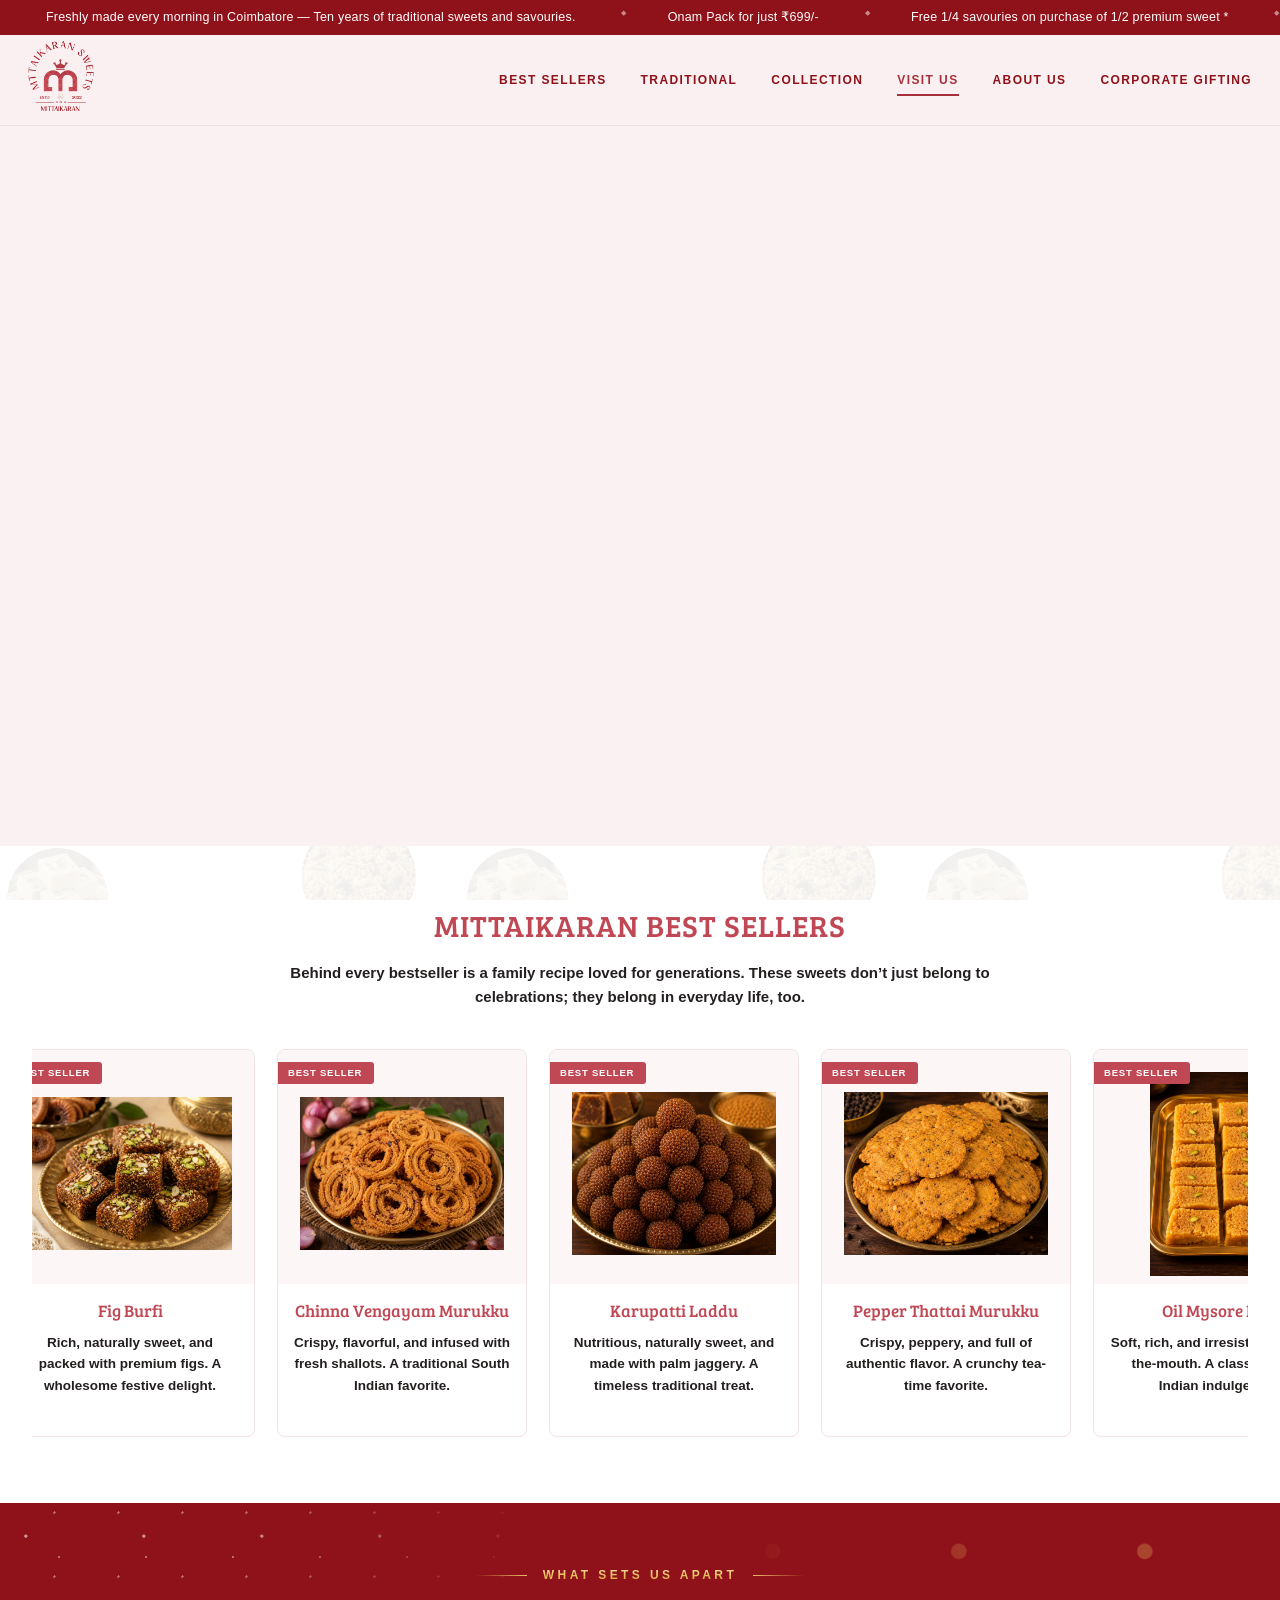
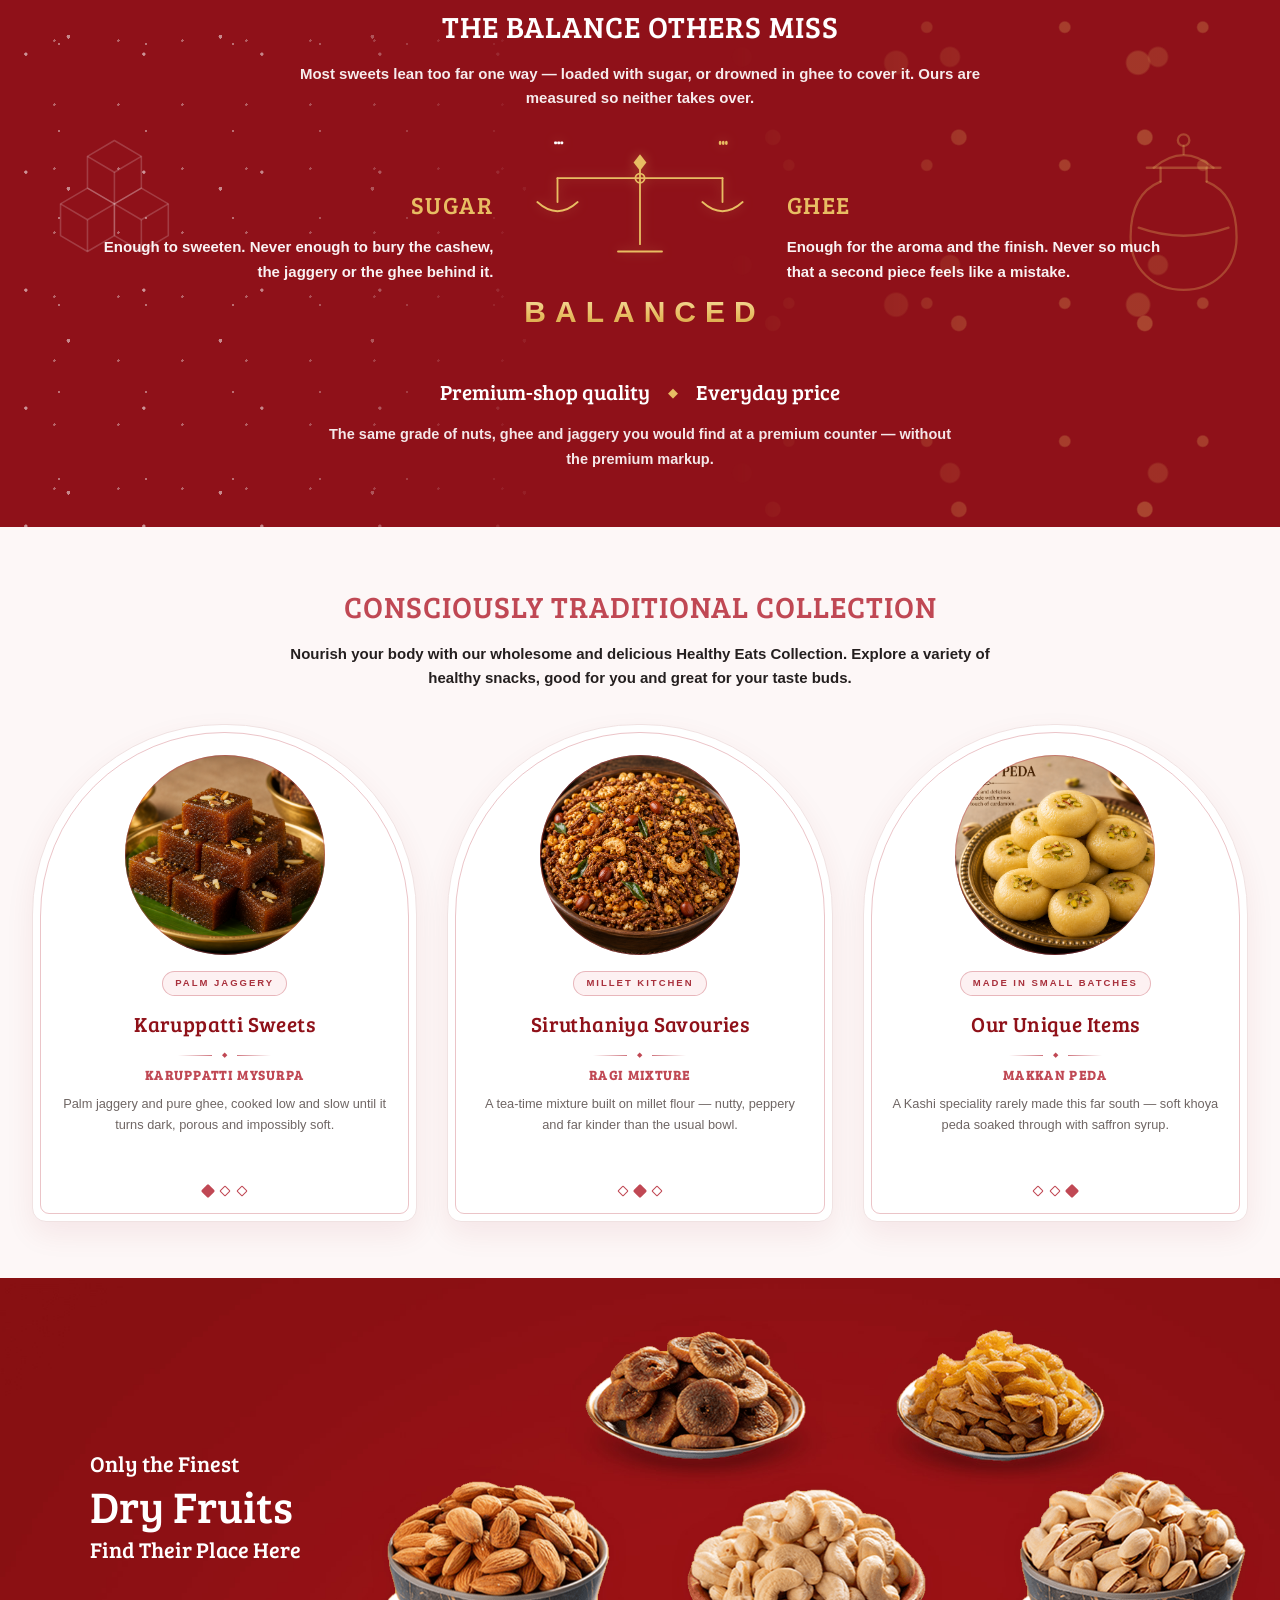
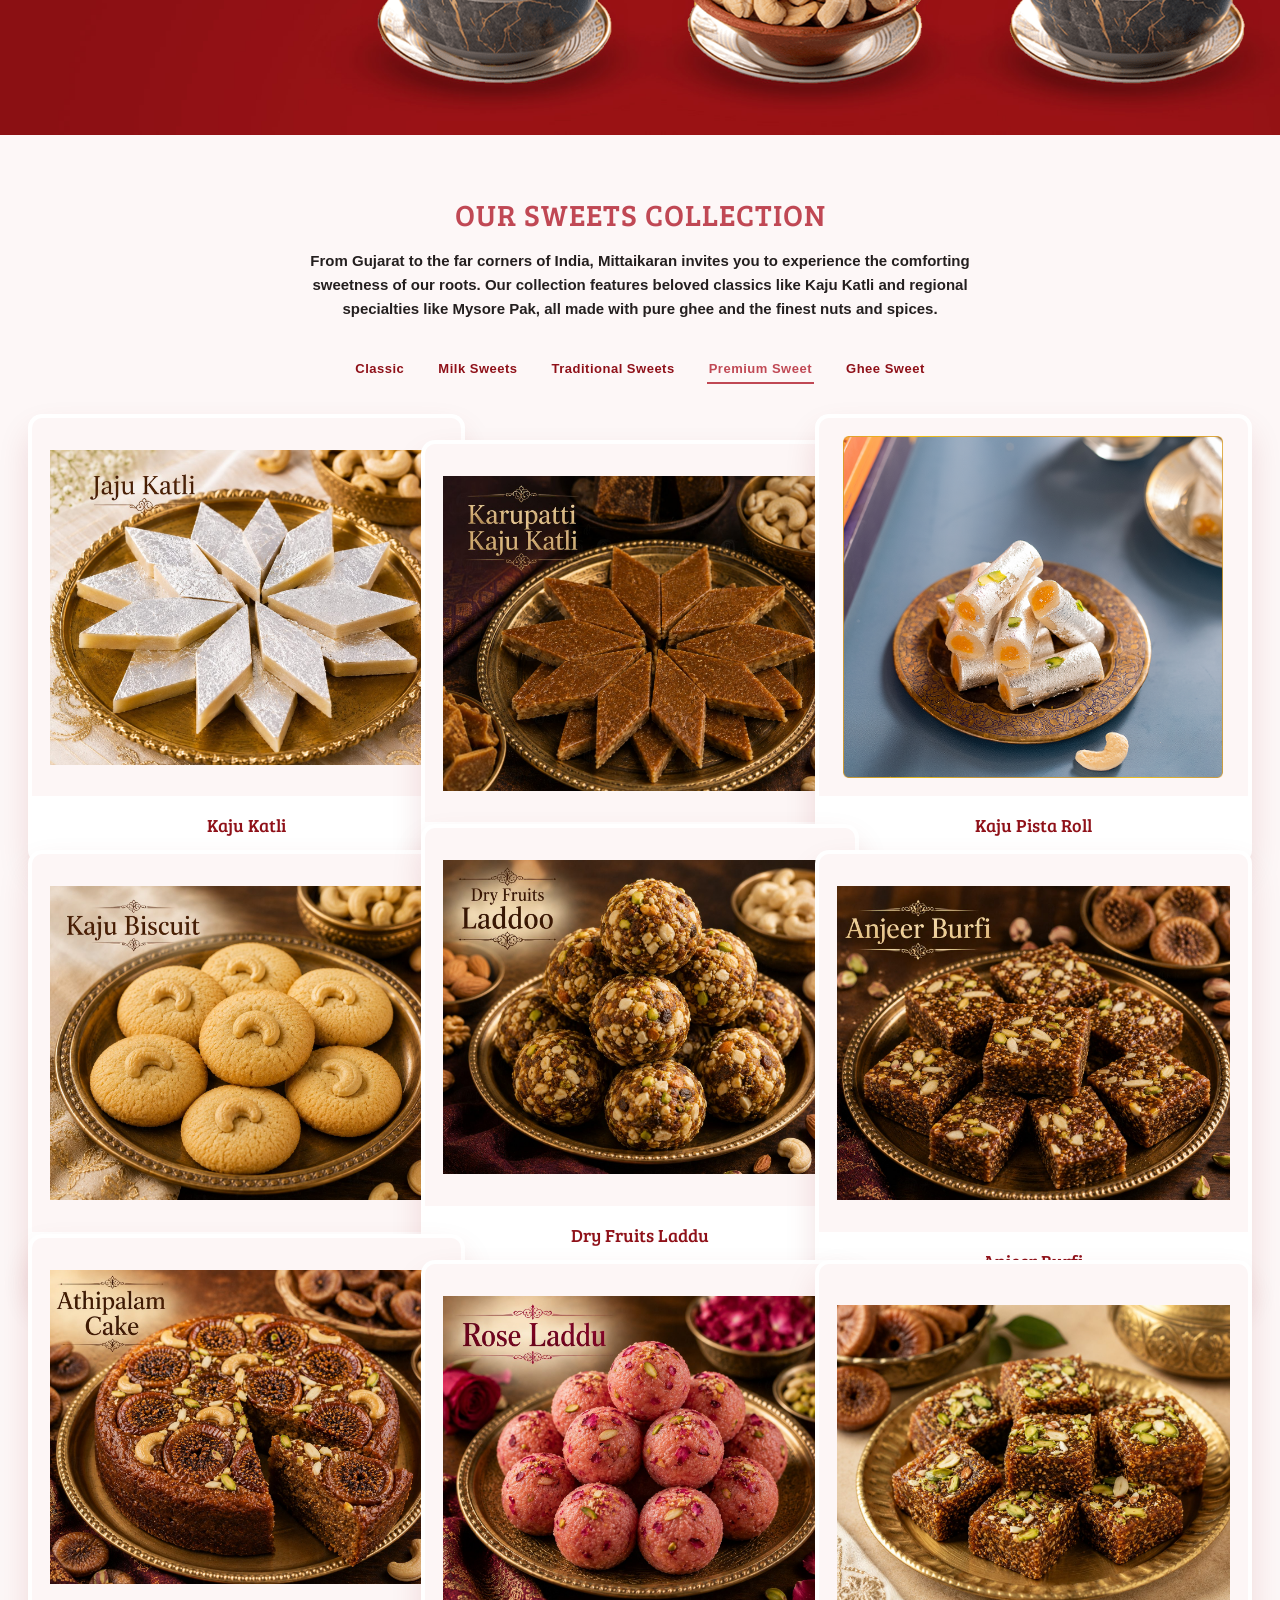
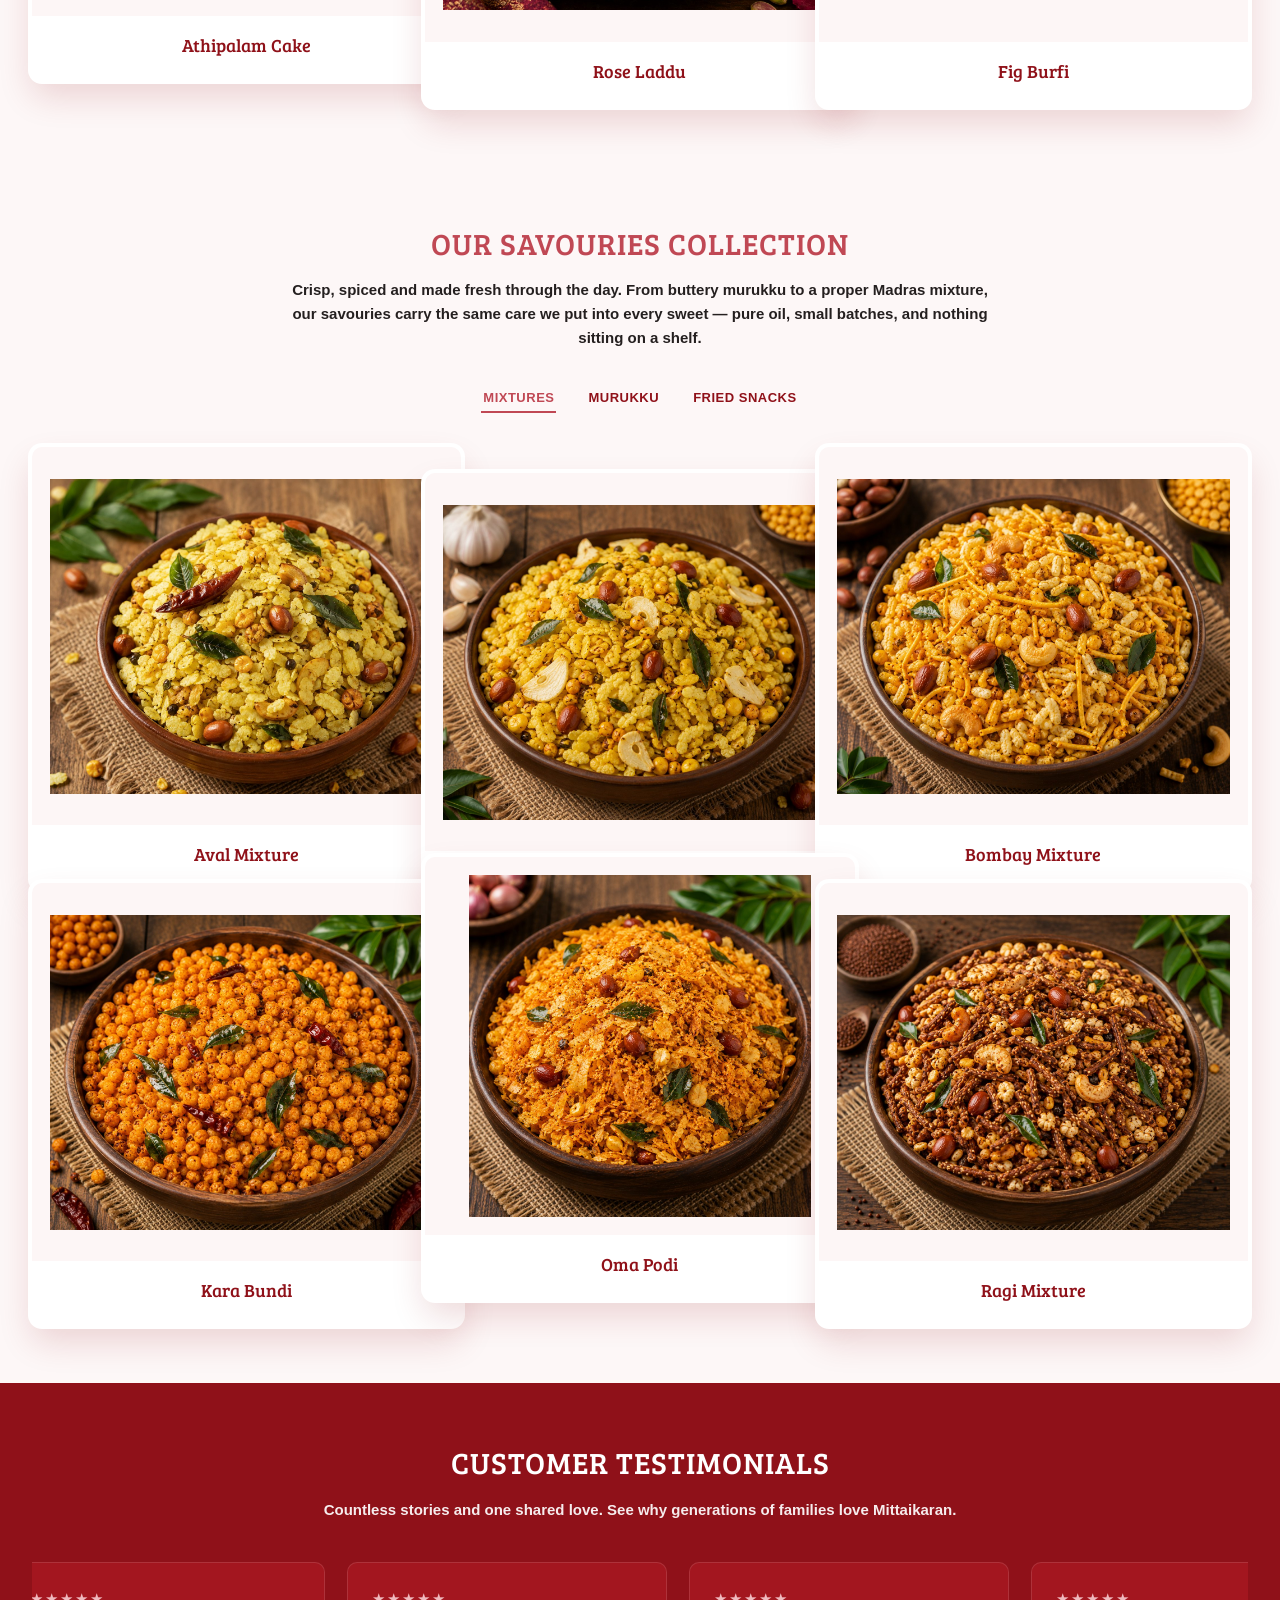
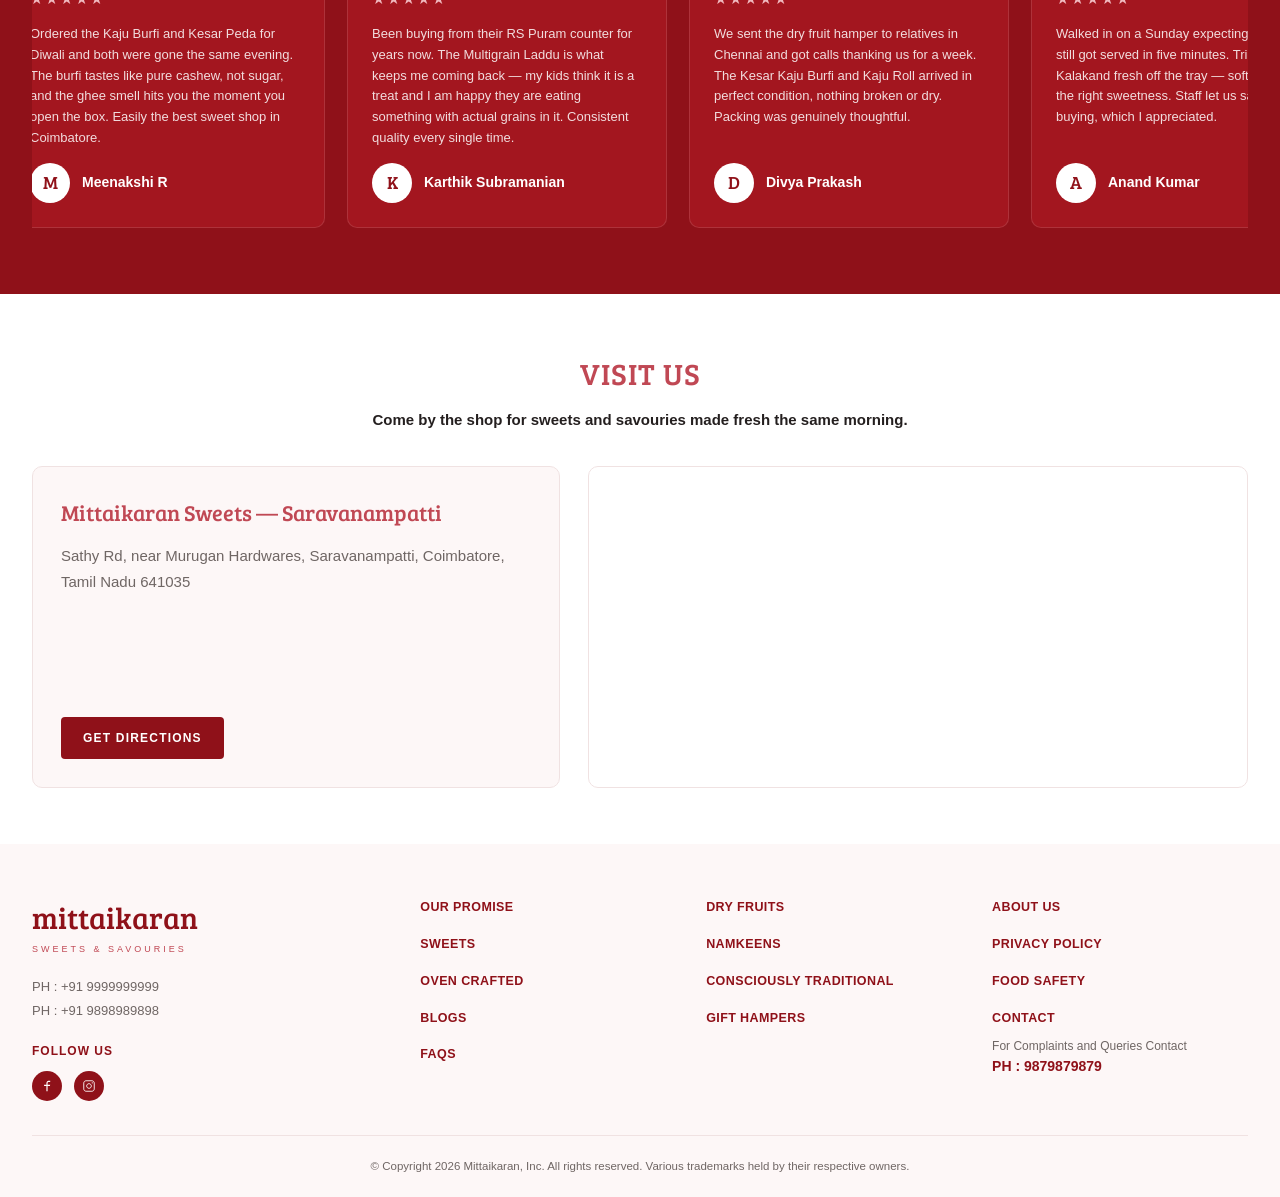
==== index.html @ e8f3ecb2 "first commit" ====
<!doctype html>
<html lang="en">
<head>
<meta charset="UTF-8" />
<meta name="viewport" content="width=device-width, initial-scale=1.0" />
<title>Mittaikaran: Buy Sweets Online</title>
<meta name="description" content="Traditional sweets and savouries made fresh every morning in Coimbatore." />
<link rel="icon" href="favicon.ico" sizes="any" />
<link rel="icon" type="image/png" sizes="32x32" href="favicon-32.png" />
<link rel="apple-touch-icon" href="apple-touch-icon.png" />
<link rel="preconnect" href="https://fonts.googleapis.com" />
<link rel="preconnect" href="https://fonts.gstatic.com" crossorigin />
<link href="https://fonts.googleapis.com/css2?family=Bree+Serif&display=swap" rel="stylesheet" />
<link rel="stylesheet" href="assets/site.css" />
</head>
<body>
<div class="site-head">
  <div class="announcement">
    <div class="announcement-track">
      <div class="announcement-run"><span class="announcement-item">Freshly made every morning in Coimbatore — Ten years of traditional sweets and savouries.</span><span class="announcement-item">Onam Pack for just ₹699/-</span><span class="announcement-item">Free 1/4 savouries on purchase of 1/2 premium sweet *</span></div>
      <div class="announcement-run" aria-hidden="true"><span class="announcement-item">Freshly made every morning in Coimbatore — Ten years of traditional sweets and savouries.</span><span class="announcement-item">Onam Pack for just ₹699/-</span><span class="announcement-item">Free 1/4 savouries on purchase of 1/2 premium sweet *</span></div>
    </div>
  </div>
  <header class="header">
    <div class="header-inner">
      <a class="logo" href="" aria-label="Mittaikaran — Sweets &amp; Savouries">
        <img src="images/logo/logo-header-plain.png" alt="Mittaikaran" />
      </a>
      <nav class="nav">
        <a href="#best-sellers">Best Sellers</a>
        <a href="#curated">Traditional</a>
        <a href="#collection">Collection</a>
        <a href="#visit-us">Visit Us</a>
        <a href="about/">About Us</a>
        <a href="corporate-gifting/">Corporate Gifting</a>
      </nav>
    </div>
  </header>
</div>
<div class="site-head-spacer" aria-hidden="true"></div>
<section class="hero" style="padding:0">
  <video class="hero-video" src="images/hero/hero.mp4" poster="images/hero/hero-mango.png"
    aria-label="Mittaikaran sweets and savouries being made and packed" autoplay muted loop playsinline preload="metadata"></video>
</section>
<section id="best-sellers">
  <div class="container">
    <div class="section-head"><h2>Mittaikaran Best Sellers</h2><p>Behind every bestseller is a family recipe loved for generations. These sweets don’t just belong to celebrations; they belong in everyday life, too.</p></div>
    <div class="carousel">
      <div class="carousel-row auto">
        <article class="prod-card">
  <div class="prod-media"><span class="ribbon">Best Seller</span>
    <img src="images/uploads/fig-burfi-1784962975322.jpg" alt="Fig Burfi" loading="lazy" /></div>
  <div class="prod-body"><h3>Fig Burfi</h3><p>Rich, naturally sweet, and packed with premium figs. A wholesome festive delight.</p></div>
</article><article class="prod-card">
  <div class="prod-media"><span class="ribbon">Best Seller</span>
    <img src="images/uploads/chinna-vangayam-muruku-1784963043147.jpg" alt="Chinna Vengayam Murukku" loading="lazy" /></div>
  <div class="prod-body"><h3>Chinna Vengayam Murukku</h3><p>Crispy, flavorful, and infused with fresh shallots. A traditional South Indian favorite.</p></div>
</article><article class="prod-card">
  <div class="prod-media"><span class="ribbon">Best Seller</span>
    <img src="images/uploads/karupatti-laddu-1784963085601.jpg" alt="Karupatti Laddu" loading="lazy" /></div>
  <div class="prod-body"><h3>Karupatti Laddu</h3><p>Nutritious, naturally sweet, and made with palm jaggery. A timeless traditional treat.</p></div>
</article><article class="prod-card">
  <div class="prod-media"><span class="ribbon">Best Seller</span>
    <img src="images/uploads/pepper-thattai-murukku-1784963148638.jpg" alt="Pepper Thattai Murukku" loading="lazy" /></div>
  <div class="prod-body"><h3>Pepper Thattai Murukku</h3><p>Crispy, peppery, and full of authentic flavor. A crunchy tea-time favorite.</p></div>
</article><article class="prod-card">
  <div class="prod-media"><span class="ribbon">Best Seller</span>
    <img src="images/uploads/oil-mysure-pak-1784963185373.jpg" alt="Oil Mysore Pak" loading="lazy" /></div>
  <div class="prod-body"><h3>Oil Mysore Pak</h3><p>Soft, rich, and irresistibly melt-in-the-mouth. A classic South Indian indulgence.</p></div>
</article><article class="prod-card">
  <div class="prod-media"><span class="ribbon">Best Seller</span>
    <img src="images/uploads/ragi-ribbon-murukku-1784963213167.jpg" alt="Ragi Ribbon Murukku" loading="lazy" /></div>
  <div class="prod-body"><h3>Ragi Ribbon Murukku</h3><p>Light, crispy, and crafted with wholesome ragi. A healthy twist on a traditional snack.</p></div>
</article><article class="prod-card">
  <div class="prod-media"><span class="ribbon">Best Seller</span>
    <img src="images/uploads/karupatti-kaju-katli-1785847479616.jpg" alt="Karupati Mysurpa" loading="lazy" /></div>
  <div class="prod-body"><h3>Karupati Mysurpa</h3><p>Made with premium cashews and natural palm jaggery. A rich, wholesome twist on the classic kaju katli.</p></div>
</article><article class="prod-card">
  <div class="prod-media"><span class="ribbon">Best Seller</span>
    <img src="images/uploads/ragi-mixture-1785847546993.jpg" alt="Ragi Mixture " loading="lazy" /></div>
  <div class="prod-body"><h3>Ragi Mixture </h3><p>Crispy, wholesome, and made with nutritious ragi. A healthy snack packed with traditional flavor.</p></div>
</article><article class="prod-card">
  <div class="prod-media"><span class="ribbon">Best Seller</span>
    <img src="images/uploads/motichur-laddu-1785847614300.png" alt="Motti Laddu" loading="lazy" /></div>
  <div class="prod-body"><h3>Motti Laddu</h3><p>Soft, rich, and made with premium ingredients. A timeless festive favorite loved by every generation.</p></div>
</article><article class="prod-card">
  <div class="prod-media"><span class="ribbon">Best Seller</span>
    <img src="images/uploads/pototo-chips-1785847697722.jpg" alt="Salted Potato Chips" loading="lazy" /></div>
  <div class="prod-body"><h3>Salted Potato Chips</h3><p>Crispy, golden, and perfectly seasoned with salt. A classic snack for every craving.</p></div>
</article>
        <div class="carousel-clone" aria-hidden="true"><article class="prod-card">
  <div class="prod-media"><span class="ribbon">Best Seller</span>
    <img src="images/uploads/fig-burfi-1784962975322.jpg" alt="Fig Burfi" loading="lazy" /></div>
  <div class="prod-body"><h3>Fig Burfi</h3><p>Rich, naturally sweet, and packed with premium figs. A wholesome festive delight.</p></div>
</article><article class="prod-card">
  <div class="prod-media"><span class="ribbon">Best Seller</span>
    <img src="images/uploads/chinna-vangayam-muruku-1784963043147.jpg" alt="Chinna Vengayam Murukku" loading="lazy" /></div>
  <div class="prod-body"><h3>Chinna Vengayam Murukku</h3><p>Crispy, flavorful, and infused with fresh shallots. A traditional South Indian favorite.</p></div>
</article><article class="prod-card">
  <div class="prod-media"><span class="ribbon">Best Seller</span>
    <img src="images/uploads/karupatti-laddu-1784963085601.jpg" alt="Karupatti Laddu" loading="lazy" /></div>
  <div class="prod-body"><h3>Karupatti Laddu</h3><p>Nutritious, naturally sweet, and made with palm jaggery. A timeless traditional treat.</p></div>
</article><article class="prod-card">
  <div class="prod-media"><span class="ribbon">Best Seller</span>
    <img src="images/uploads/pepper-thattai-murukku-1784963148638.jpg" alt="Pepper Thattai Murukku" loading="lazy" /></div>
  <div class="prod-body"><h3>Pepper Thattai Murukku</h3><p>Crispy, peppery, and full of authentic flavor. A crunchy tea-time favorite.</p></div>
</article><article class="prod-card">
  <div class="prod-media"><span class="ribbon">Best Seller</span>
    <img src="images/uploads/oil-mysure-pak-1784963185373.jpg" alt="Oil Mysore Pak" loading="lazy" /></div>
  <div class="prod-body"><h3>Oil Mysore Pak</h3><p>Soft, rich, and irresistibly melt-in-the-mouth. A classic South Indian indulgence.</p></div>
</article><article class="prod-card">
  <div class="prod-media"><span class="ribbon">Best Seller</span>
    <img src="images/uploads/ragi-ribbon-murukku-1784963213167.jpg" alt="Ragi Ribbon Murukku" loading="lazy" /></div>
  <div class="prod-body"><h3>Ragi Ribbon Murukku</h3><p>Light, crispy, and crafted with wholesome ragi. A healthy twist on a traditional snack.</p></div>
</article><article class="prod-card">
  <div class="prod-media"><span class="ribbon">Best Seller</span>
    <img src="images/uploads/karupatti-kaju-katli-1785847479616.jpg" alt="Karupati Mysurpa" loading="lazy" /></div>
  <div class="prod-body"><h3>Karupati Mysurpa</h3><p>Made with premium cashews and natural palm jaggery. A rich, wholesome twist on the classic kaju katli.</p></div>
</article><article class="prod-card">
  <div class="prod-media"><span class="ribbon">Best Seller</span>
    <img src="images/uploads/ragi-mixture-1785847546993.jpg" alt="Ragi Mixture " loading="lazy" /></div>
  <div class="prod-body"><h3>Ragi Mixture </h3><p>Crispy, wholesome, and made with nutritious ragi. A healthy snack packed with traditional flavor.</p></div>
</article><article class="prod-card">
  <div class="prod-media"><span class="ribbon">Best Seller</span>
    <img src="images/uploads/motichur-laddu-1785847614300.png" alt="Motti Laddu" loading="lazy" /></div>
  <div class="prod-body"><h3>Motti Laddu</h3><p>Soft, rich, and made with premium ingredients. A timeless festive favorite loved by every generation.</p></div>
</article><article class="prod-card">
  <div class="prod-media"><span class="ribbon">Best Seller</span>
    <img src="images/uploads/pototo-chips-1785847697722.jpg" alt="Salted Potato Chips" loading="lazy" /></div>
  <div class="prod-body"><h3>Salted Potato Chips</h3><p>Crispy, golden, and perfectly seasoned with salt. A classic snack for every craving.</p></div>
</article></div>
      </div>
    </div>
  </div>
</section>
<section id="what-sets-us-apart" class="usp on-teal">
  <svg class="usp-art usp-art-sugar" viewBox="0 0 210 200" aria-hidden="true">
    <g fill="none" stroke="currentColor" stroke-width="2" stroke-linejoin="round"><g transform="translate(36 66)"><path d="M34 0 L68 20 L68 60 L34 80 L0 60 L0 20 Z" /><path d="M0 20 L34 40 L68 20" /><path d="M34 40 L34 80" /></g><g transform="translate(104 66)"><path d="M34 0 L68 20 L68 60 L34 80 L0 60 L0 20 Z" /><path d="M0 20 L34 40 L68 20" /><path d="M34 40 L34 80" /></g><g transform="translate(70 6)"><path d="M34 0 L68 20 L68 60 L34 80 L0 60 L0 20 Z" /><path d="M0 20 L34 40 L68 20" /><path d="M34 40 L34 80" /></g></g>
  </svg>
  <svg class="usp-art usp-art-ghee" viewBox="0 0 100 150" aria-hidden="true">
    <g fill="none" stroke="currentColor" stroke-width="2" stroke-linecap="round" stroke-linejoin="round">
      <circle cx="50" cy="10" r="5" /><path d="M50 15 V22" /><path d="M24 34 Q50 12 76 34" />
      <path d="M18 34 H82" /><path d="M30 34 V46 M70 34 V46" />
      <path d="M30 46 C10 54 4 74 4 94 C4 122 24 140 50 140 C76 140 96 122 96 94 C96 74 90 54 70 46" />
      <path d="M11 86 Q50 100 89 86" />
    </g>
  </svg>
  <div class="container">
    <span class="usp-kicker">What Sets Us Apart</span>
    <div class="section-head"><h2>The Balance Others Miss</h2><p>Most sweets lean too far one way — loaded with sugar, or drowned in ghee to cover it. Ours are measured so neither takes over.</p></div>
    <div class="usp-balance">
      <article class="usp-side"><h3>Sugar</h3><p>Enough to sweeten. Never enough to bury the cashew, the jaggery or the ghee behind it.</p></article>
      <div class="usp-scale">
        <svg viewBox="0 0 240 150" role="img" aria-label="A pair of scales resting level">
          <g class="usp-pour" aria-hidden="true"><rect class="usp-grain usp-grain-sugar" x="26.4" y="6" width="3" height="3" rx=".7" style="animation-delay:0s" /><rect class="usp-grain usp-grain-sugar" x="29.799999999999997" y="6" width="3" height="3" rx=".7" style="animation-delay:0.9s" /><rect class="usp-grain usp-grain-sugar" x="33.199999999999996" y="6" width="3" height="3" rx=".7" style="animation-delay:1.8s" /><ellipse class="usp-grain usp-grain-ghee" cx="207.4" cy="7.5" rx="1.5" ry="2.2" style="animation-delay:0.45s" /><ellipse class="usp-grain usp-grain-ghee" cx="210.8" cy="7.5" rx="1.5" ry="2.2" style="animation-delay:1.35s" /><ellipse class="usp-grain usp-grain-ghee" cx="214.20000000000002" cy="7.5" rx="1.5" ry="2.2" style="animation-delay:2.25s" /></g>
          <g fill="none" stroke="currentColor" stroke-width="2" stroke-linecap="round">
            <path d="M120 34 L120 118" /><path d="M96 126 h48" />
            <path d="M120 20 l7 9 -7 9 -7 -9 z" fill="currentColor" stroke="none" />
            <g class="usp-beam">
              <path d="M30 46 L210 46" /><circle cx="120" cy="46" r="5" />
              <g class="usp-pan usp-pan-l"><path d="M30 46 L30 72" /><path d="M8 72 q22 20 44 0" /></g>
              <g class="usp-pan usp-pan-r"><path d="M210 46 L210 72" /><path d="M188 72 q22 20 44 0" /></g>
            </g>
          </g>
        </svg>
        <span class="usp-scale-word">Balanced</span>
      </div>
      <article class="usp-side"><h3>Ghee</h3><p>Enough for the aroma and the finish. Never so much that a second piece feels like a mistake.</p></article>
    </div>
    <div class="usp-claim">
      <span>Premium-shop quality</span><span class="usp-claim-orn" aria-hidden="true">◆</span><span>Everyday price</span>
    </div>
    <p class="usp-note">The same grade of nuts, ghee and jaggery you would find at a premium counter — without the premium markup.</p>
  </div>
</section>
<section id="curated" class="curated" data-interval="4000">
  <div class="container"><div class="section-head"><h2>Consciously Traditional Collection</h2><p>Nourish your body with our wholesome and delicious Healthy Eats Collection. Explore a variety of healthy snacks, good for you and great for your taste buds.</p></div><div class="trad-grid"><article class="trad-card" data-slides='[{&quot;name&quot;:&quot;Karuppatti Mysurpa&quot;,&quot;desc&quot;:&quot;Palm jaggery and pure ghee, cooked low and slow until it turns dark, porous and impossibly soft.&quot;},{&quot;name&quot;:&quot;Karuppatti Halwa&quot;,&quot;desc&quot;:&quot;A glossy, deep-caramel halwa sweetened only with karuppatti — earthy where sugar would be sharp.&quot;},{&quot;name&quot;:&quot;Karuppatti Kaju Katli&quot;,&quot;desc&quot;:&quot;The festival classic, reimagined. Whole cashews and palm jaggery, with a mellow smoky finish.&quot;}]' data-index="0">
      <div class="trad-media"><img src="images/products/karupatti%20mysurpa.png" alt="Karuppatti Mysurpa" loading="lazy" class="on" /><img src="images/products/karupatti%20halwa.png" alt="Karuppatti Halwa" loading="lazy" /><img src="images/products/karupatti%20kaju%20katli.png" alt="Karuppatti Kaju Katli" loading="lazy" /></div>
      <span class="trad-kicker">Palm Jaggery</span>
      <h3>Karuppatti Sweets</h3>
      <span class="trad-orn" aria-hidden="true">◆</span>
      <div class="trad-swap"><h4>Karuppatti Mysurpa</h4><p>Palm jaggery and pure ghee, cooked low and slow until it turns dark, porous and impossibly soft.</p></div>
      <div class="trad-dots"><button type="button" class="on" aria-label="Show Karuppatti Mysurpa" aria-current="true"></button><button type="button" class="" aria-label="Show Karuppatti Halwa"></button><button type="button" class="" aria-label="Show Karuppatti Kaju Katli"></button></div>
    </article><article class="trad-card" data-slides='[{&quot;name&quot;:&quot;Ragi Murukku&quot;,&quot;desc&quot;:&quot;Finger millet hand-pressed into crisp spirals, fried light and seasoned with sesame and cumin.&quot;},{&quot;name&quot;:&quot;Ragi Mixture&quot;,&quot;desc&quot;:&quot;A tea-time mixture built on millet flour — nutty, peppery and far kinder than the usual bowl.&quot;},{&quot;name&quot;:&quot;Kambu Thattai&quot;,&quot;desc&quot;:&quot;Pearl millet discs pressed thin, studded with dal and curry leaf, and baked to a snapping crunch.&quot;}]' data-index="1">
      <div class="trad-media"><img src="images/products/ragi%20murukku.png" alt="Ragi Murukku" loading="lazy" /><img src="images/products/ragi%20mixture.png" alt="Ragi Mixture" loading="lazy" class="on" /><img src="images/products/thattai%20murukku.png" alt="Kambu Thattai" loading="lazy" /></div>
      <span class="trad-kicker">Millet Kitchen</span>
      <h3>Siruthaniya Savouries</h3>
      <span class="trad-orn" aria-hidden="true">◆</span>
      <div class="trad-swap"><h4>Ragi Mixture</h4><p>A tea-time mixture built on millet flour — nutty, peppery and far kinder than the usual bowl.</p></div>
      <div class="trad-dots"><button type="button" class="" aria-label="Show Ragi Murukku"></button><button type="button" class="on" aria-label="Show Ragi Mixture" aria-current="true"></button><button type="button" class="" aria-label="Show Kambu Thattai"></button></div>
    </article><article class="trad-card" data-slides='[{&quot;name&quot;:&quot;Elaneer Halwa&quot;,&quot;desc&quot;:&quot;Tender coconut simmered into a pale, wobbling halwa — cool, fragrant and gone by evening.&quot;},{&quot;name&quot;:&quot;Athipalam Cake&quot;,&quot;desc&quot;:&quot;Sun-dried figs folded into a dense, dark cake. No sugar added, no shortcuts taken.&quot;},{&quot;name&quot;:&quot;Makkan Peda&quot;,&quot;desc&quot;:&quot;A Kashi speciality rarely made this far south — soft khoya peda soaked through with saffron syrup.&quot;}]' data-index="2">
      <div class="trad-media"><img src="images/products/elaneer%20halwa.png" alt="Elaneer Halwa" loading="lazy" /><img src="images/products/athipalam%20cake.png" alt="Athipalam Cake" loading="lazy" /><img src="images/products/makkan%20peda.png" alt="Makkan Peda" loading="lazy" class="on" /></div>
      <span class="trad-kicker">Made in Small Batches</span>
      <h3>Our Unique Items</h3>
      <span class="trad-orn" aria-hidden="true">◆</span>
      <div class="trad-swap"><h4>Makkan Peda</h4><p>A Kashi speciality rarely made this far south — soft khoya peda soaked through with saffron syrup.</p></div>
      <div class="trad-dots"><button type="button" class="" aria-label="Show Elaneer Halwa"></button><button type="button" class="" aria-label="Show Athipalam Cake"></button><button type="button" class="on" aria-label="Show Makkan Peda" aria-current="true"></button></div>
    </article></div></div>
</section>
<section class="dryfruit">
  <img class="dryfruit-plate" src="images/ui/dryfruit-plate.jpg" alt="Bowls of almonds, cashews, pistachios, figs and raisins" />
  <img class="dryfruit-bowl" src="images/ui/dryfruit-bowl-1.png" alt="" aria-hidden="true"
      style="left:28.958%;top:43.212%;width:19.323%;--i:0" /><img class="dryfruit-bowl" src="images/ui/dryfruit-bowl-2.png" alt="" aria-hidden="true"
      style="left:45.26%;top:10.219%;width:18.229%;--i:1" /><img class="dryfruit-bowl" src="images/ui/dryfruit-bowl-3.png" alt="" aria-hidden="true"
      style="left:53.229%;top:44.818%;width:19.583%;--i:2" /><img class="dryfruit-bowl" src="images/ui/dryfruit-bowl-4.png" alt="" aria-hidden="true"
      style="left:69.531%;top:9.927%;width:17.24%;--i:3" /><img class="dryfruit-bowl" src="images/ui/dryfruit-bowl-5.png" alt="" aria-hidden="true"
      style="left:78.385%;top:40.876%;width:19.479%;--i:4" />
  <div class="dryfruit-copy">
    <span class="line-sm">Only the Finest</span>
    <span class="line-lg">Dry Fruits</span>
    <span class="line-sm">Find Their Place Here</span>
  </div>
</section>
<section id="collection" class="collection">
  <div class="container">
    <div class="section-head"><h2>Our Sweets Collection</h2><p>From Gujarat to the far corners of India, Mittaikaran invites you to experience the comforting sweetness of our roots. Our collection features beloved classics like Kaju Katli and regional specialties like Mysore Pak, all made with pure ghee and the finest nuts and spices.</p></div>
    <div class="tabs" role="tablist"><button role="tab" aria-selected="false" class="tab " data-tab="Classic">Classic</button><button role="tab" aria-selected="false" class="tab " data-tab="Milk Sweets">Milk Sweets</button><button role="tab" aria-selected="false" class="tab " data-tab="Traditional Sweets">Traditional Sweets</button><button role="tab" aria-selected="true" class="tab active" data-tab="Premium Sweet">Premium Sweet</button><button role="tab" aria-selected="false" class="tab " data-tab="Ghee Sweet">Ghee Sweet</button></div>
    <div class="coll-grid coll-stack"><article class="coll-card" data-tab="Classic" style="--z:1" hidden>
      <div class="img-wrap"><img src="images/uploads/laddu-1785840149387.jpg" alt="Laddu" loading="lazy" /></div>
      <h3>Laddu</h3>
    </article><article class="coll-card" data-tab="Classic" style="--z:2" hidden>
      <div class="img-wrap"><img src="images/uploads/jilebi-1785840180164.jpg" alt="Jilabi" loading="lazy" /></div>
      <h3>Jilabi</h3>
    </article><article class="coll-card" data-tab="Classic" style="--z:3" hidden>
      <div class="img-wrap"><img src="images/uploads/badhusha-1785840205440.jpg" alt="Badhusha" loading="lazy" /></div>
      <h3>Badhusha</h3>
    </article><article class="coll-card" data-tab="Classic" style="--z:4" hidden>
      <div class="img-wrap"><img src="images/uploads/traditional-mysurpa-1785840231605.jpg" alt="Mysurpa" loading="lazy" /></div>
      <h3>Mysurpa</h3>
    </article><article class="coll-card" data-tab="Milk Sweets" style="--z:5" hidden>
      <div class="img-wrap"><img src="images/uploads/pal-kava-1785840277592.jpg" alt="Paal Kova" loading="lazy" /></div>
      <h3>Paal Kova</h3>
    </article><article class="coll-card" data-tab="Milk Sweets" style="--z:6" hidden>
      <div class="img-wrap"><img src="images/uploads/kalakand-1785840312830.jpg" alt="Kalakand" loading="lazy" /></div>
      <h3>Kalakand</h3>
    </article><article class="coll-card" data-tab="Milk Sweets" style="--z:7" hidden>
      <div class="img-wrap"><img src="images/uploads/kala-jamun-1785840345859.jpg" alt="Kala Jamun" loading="lazy" /></div>
      <h3>Kala Jamun</h3>
    </article><article class="coll-card" data-tab="Milk Sweets" style="--z:8" hidden>
      <div class="img-wrap"><img src="images/uploads/makkan-peda-1785840379350.jpg" alt="Makkan Peda" loading="lazy" /></div>
      <h3>Makkan Peda</h3>
    </article><article class="coll-card" data-tab="Traditional Sweets" style="--z:9" hidden>
      <div class="img-wrap"><img src="images/uploads/traditional-mysurpa-1785840418500.jpg" alt="Traditional Mysurpa" loading="lazy" /></div>
      <h3>Traditional Mysurpa</h3>
    </article><article class="coll-card" data-tab="Traditional Sweets" style="--z:10" hidden>
      <div class="img-wrap"><img src="images/uploads/karupatti-kaju-katli-1785840462034.jpg" alt="Karupatti Mysurpa" loading="lazy" /></div>
      <h3>Karupatti Mysurpa</h3>
    </article><article class="coll-card" data-tab="Traditional Sweets" style="--z:11" hidden>
      <div class="img-wrap"><img src="images/uploads/elaneer-halwa-1785840491064.jpg" alt="Elaneer Halwa" loading="lazy" /></div>
      <h3>Elaneer Halwa</h3>
    </article><article class="coll-card" data-tab="Traditional Sweets" style="--z:12" hidden>
      <div class="img-wrap"><img src="images/uploads/karupatti-halwa-1785840522136.jpg" alt="Karupatti Halwa" loading="lazy" /></div>
      <h3>Karupatti Halwa</h3>
    </article><article class="coll-card" data-tab="Premium Sweet" style="--z:13">
      <div class="img-wrap"><img src="images/uploads/kaju-katli-1785840812000.jpg" alt="Kaju Katli" loading="lazy" /></div>
      <h3>Kaju Katli</h3>
    </article><article class="coll-card" data-tab="Premium Sweet" style="--z:14">
      <div class="img-wrap"><img src="images/uploads/karupatti-kaju-katli-1785840854042.jpg" alt="Karupatti Kaju Katli" loading="lazy" /></div>
      <h3>Karupatti Kaju Katli</h3>
    </article><article class="coll-card" data-tab="Premium Sweet" style="--z:15">
      <div class="img-wrap"><img src="images/uploads/kaju-roll-1785840899714.png" alt="Kaju Pista Roll" loading="lazy" /></div>
      <h3>Kaju Pista Roll</h3>
    </article><article class="coll-card" data-tab="Premium Sweet" style="--z:16">
      <div class="img-wrap"><img src="images/uploads/kaju-biscuit-1785840927103.jpg" alt="Kaju Biscuit" loading="lazy" /></div>
      <h3>Kaju Biscuit</h3>
    </article><article class="coll-card" data-tab="Premium Sweet" style="--z:17">
      <div class="img-wrap"><img src="images/uploads/dry-fruits-laddoo-1785840953059.jpg" alt="Dry Fruits Laddu" loading="lazy" /></div>
      <h3>Dry Fruits Laddu</h3>
    </article><article class="coll-card" data-tab="Premium Sweet" style="--z:18">
      <div class="img-wrap"><img src="images/uploads/anjeer-burfi-1785840986377.jpg" alt="Anjeer Burfi" loading="lazy" /></div>
      <h3>Anjeer Burfi</h3>
    </article><article class="coll-card" data-tab="Premium Sweet" style="--z:19">
      <div class="img-wrap"><img src="images/uploads/athipalam-cake-1785841014625.jpg" alt="Athipalam Cake" loading="lazy" /></div>
      <h3>Athipalam Cake</h3>
    </article><article class="coll-card" data-tab="Premium Sweet" style="--z:20">
      <div class="img-wrap"><img src="images/uploads/roseladdu-1785841039506.jpg" alt="Rose Laddu" loading="lazy" /></div>
      <h3>Rose Laddu</h3>
    </article><article class="coll-card" data-tab="Ghee Sweet" style="--z:21" hidden>
      <div class="img-wrap"><img src="images/uploads/ghee-mysore-paak-1785841304749.jpg" alt="Ghee Mysore Paak" loading="lazy" /></div>
      <h3>Ghee Mysore Paak</h3>
    </article><article class="coll-card" data-tab="Ghee Sweet" style="--z:22" hidden>
      <div class="img-wrap"><img src="images/uploads/carrot-ghee-mysore-paak-1785841340533.jpg" alt="Carrot Ghee Mysure Paak" loading="lazy" /></div>
      <h3>Carrot Ghee Mysure Paak</h3>
    </article><article class="coll-card" data-tab="Ghee Sweet" style="--z:23" hidden>
      <div class="img-wrap"><img src="images/uploads/motichur-laddu-1785841641715.png" alt="Mothi Laddu" loading="lazy" /></div>
      <h3>Mothi Laddu</h3>
    </article><article class="coll-card" data-tab="Ghee Sweet" style="--z:24" hidden>
      <div class="img-wrap"><img src="images/uploads/ragi-laddu-1785841782958.jpg" alt="Ragi Laddu" loading="lazy" /></div>
      <h3>Ragi Laddu</h3>
    </article><article class="coll-card" data-tab="Ghee Sweet" style="--z:25" hidden>
      <div class="img-wrap"><img src="images/uploads/soan-papdi-1785841812255.jpg" alt="Soan Papdi" loading="lazy" /></div>
      <h3>Soan Papdi</h3>
    </article><article class="coll-card" data-tab="Premium Sweet" style="--z:26">
      <div class="img-wrap"><img src="images/uploads/fig-burfi.jpg" alt="Fig Burfi" loading="lazy" /></div>
      <h3>Fig Burfi</h3>
    </article><article class="coll-card" data-tab="Classic" style="--z:27" hidden>
      <div class="img-wrap"><img src="images/uploads/oil-mysurpa.jpg" alt="Oil Mysurpa" loading="lazy" /></div>
      <h3>Oil Mysurpa</h3>
    </article></div>
  </div>
</section>
<section id="savouries" class="collection">
  <div class="container">
    <div class="section-head"><h2>Our Savouries Collection</h2><p>Crisp, spiced and made fresh through the day. From buttery murukku to a proper Madras mixture, our savouries carry the same care we put into every sweet — pure oil, small batches, and nothing sitting on a shelf.</p></div>
    <div class="tabs" role="tablist"><button role="tab" aria-selected="true" class="tab active" data-tab="MIXTURES">MIXTURES</button><button role="tab" aria-selected="false" class="tab " data-tab="MURUKKU">MURUKKU</button><button role="tab" aria-selected="false" class="tab " data-tab="FRIED SNACKS">FRIED SNACKS</button></div>
    <div class="coll-grid coll-stack"><article class="coll-card" data-tab="MIXTURES" style="--z:1">
      <div class="img-wrap"><img src="images/uploads/aval-mixture-1785842466362.jpg" alt="Aval Mixture" loading="lazy" /></div>
      <h3>Aval Mixture</h3>
    </article><article class="coll-card" data-tab="MIXTURES" style="--z:2">
      <div class="img-wrap"><img src="images/uploads/poondu-mixture-1785842510210.jpg" alt="Poondu Mixture" loading="lazy" /></div>
      <h3>Poondu Mixture</h3>
    </article><article class="coll-card" data-tab="MIXTURES" style="--z:3">
      <div class="img-wrap"><img src="images/uploads/bombay-mixture-1785842547229.jpg" alt="Bombay Mixture" loading="lazy" /></div>
      <h3>Bombay Mixture</h3>
    </article><article class="coll-card" data-tab="MIXTURES" style="--z:4">
      <div class="img-wrap"><img src="images/uploads/kara-bundi-1785842585661.jpg" alt="Kara Bundi" loading="lazy" /></div>
      <h3>Kara Bundi</h3>
    </article><article class="coll-card" data-tab="MIXTURES" style="--z:5">
      <div class="img-wrap"><img src="images/uploads/oma-podi-1785842699223.jpg" alt="Oma Podi" loading="lazy" /></div>
      <h3>Oma Podi</h3>
    </article><article class="coll-card" data-tab="MIXTURES" style="--z:6">
      <div class="img-wrap"><img src="images/uploads/ragi-mixture-1785842725545.jpg" alt="Ragi Mixture" loading="lazy" /></div>
      <h3>Ragi Mixture</h3>
    </article><article class="coll-card" data-tab="FRIED SNACKS" style="--z:7" hidden>
      <div class="img-wrap"><img src="images/uploads/pototo-chips-1785842944593.jpg" alt="Potato Chips" loading="lazy" /></div>
      <h3>Potato Chips</h3>
    </article><article class="coll-card" data-tab="FRIED SNACKS" style="--z:8" hidden>
      <div class="img-wrap"><img src="images/uploads/banana-chip-1785842984019.jpg" alt="Banana Chips" loading="lazy" /></div>
      <h3>Banana Chips</h3>
    </article><article class="coll-card" data-tab="MURUKKU" style="--z:9" hidden>
      <div class="img-wrap"><img src="images/uploads/thattai-murukku-1785849500186.jpg" alt="Thattai Murukku" loading="lazy" /></div>
      <h3>Thattai Murukku</h3>
    </article><article class="coll-card" data-tab="MURUKKU" style="--z:10" hidden>
      <div class="img-wrap"><img src="images/uploads/butter-murukku-1785849533746.jpg" alt="butter Murukku" loading="lazy" /></div>
      <h3>butter Murukku</h3>
    </article><article class="coll-card" data-tab="MURUKKU" style="--z:11" hidden>
      <div class="img-wrap"><img src="images/uploads/garlic-murukku-1785849568050.jpg" alt="Garlic Murukku" loading="lazy" /></div>
      <h3>Garlic Murukku</h3>
    </article><article class="coll-card" data-tab="MURUKKU" style="--z:12" hidden>
      <div class="img-wrap"><img src="images/uploads/ragi-murukku-1785849593772.jpg" alt="Ragi Murukku" loading="lazy" /></div>
      <h3>Ragi Murukku</h3>
    </article><article class="coll-card" data-tab="MURUKKU" style="--z:13" hidden>
      <div class="img-wrap"><img src="images/uploads/pepper-thattai-murukku-1785849626338.jpg" alt="Pepper Thattai Murukku" loading="lazy" /></div>
      <h3>Pepper Thattai Murukku</h3>
    </article><article class="coll-card" data-tab="MURUKKU" style="--z:14" hidden>
      <div class="img-wrap"><img src="images/uploads/chilly-murukku-1785849655559.jpg" alt="Chilly Murukku" loading="lazy" /></div>
      <h3>Chilly Murukku</h3>
    </article><article class="coll-card" data-tab="MURUKKU" style="--z:15" hidden>
      <div class="img-wrap"><img src="images/uploads/chinna-vangayam-murukku.jpg" alt="chinna vangayam murukku" loading="lazy" /></div>
      <h3>chinna vangayam murukku</h3>
    </article><article class="coll-card" data-tab="MURUKKU" style="--z:16" hidden>
      <div class="img-wrap"><img src="images/uploads/pepper-thattai-murukku.jpg" alt="Pepper Thattai Murukku" loading="lazy" /></div>
      <h3>Pepper Thattai Murukku</h3>
    </article><article class="coll-card" data-tab="MURUKKU" style="--z:17" hidden>
      <div class="img-wrap"><img src="images/uploads/ragi-ribbon-murukku.jpg" alt="Ragi Ribbon Murukku" loading="lazy" /></div>
      <h3>Ragi Ribbon Murukku</h3>
    </article></div>
  </div>
</section>
<section id="reviews" class="testimonials on-teal">
  <div class="container"><div class="section-head"><h2>Customer Testimonials</h2><p>Countless stories and one shared love. See why generations of families love Mittaikaran.</p></div>
    <div class="carousel"><div class="carousel-row auto"><article class="testi-card">
    <div class="testi-stars">★★★★★</div><p>Ordered the Kaju Burfi and Kesar Peda for Diwali and both were gone the same evening. The burfi tastes like pure cashew, not sugar, and the ghee smell hits you the moment you open the box. Easily the best sweet shop in Coimbatore.</p>
    <div class="testi-user"><div class="testi-avatar">M</div><strong>Meenakshi R</strong></div>
  </article><article class="testi-card">
    <div class="testi-stars">★★★★★</div><p>Been buying from their RS Puram counter for years now. The Multigrain Laddu is what keeps me coming back — my kids think it is a treat and I am happy they are eating something with actual grains in it. Consistent quality every single time.</p>
    <div class="testi-user"><div class="testi-avatar">K</div><strong>Karthik Subramanian</strong></div>
  </article><article class="testi-card">
    <div class="testi-stars">★★★★★</div><p>We sent the dry fruit hamper to relatives in Chennai and got calls thanking us for a week. The Kesar Kaju Burfi and Kaju Roll arrived in perfect condition, nothing broken or dry. Packing was genuinely thoughtful.</p>
    <div class="testi-user"><div class="testi-avatar">D</div><strong>Divya Prakash</strong></div>
  </article><article class="testi-card">
    <div class="testi-stars">★★★★★</div><p>Walked in on a Sunday expecting a crowd and still got served in five minutes. Tried the Ajmeri Kalakand fresh off the tray — soft, milky, just the right sweetness. Staff let us sample before buying, which I appreciated.</p>
    <div class="testi-user"><div class="testi-avatar">A</div><strong>Anand Kumar</strong></div>
  </article><article class="testi-card">
    <div class="testi-stars">★★★★★</div><p>What I like is that nothing sits around. Everything is made in small batches and you can taste the difference, especially in the Besan Laddu. Ten years of buying here and they have never once compromised on ghee quality.</p>
    <div class="testi-user"><div class="testi-avatar">L</div><strong>Lakshmi Narayanan</strong></div>
  </article><article class="testi-card">
    <div class="testi-stars">★★★★★</div><p>Got the Dry Fruit Bombay Halwa for my father-in-law who is famously hard to please with sweets. He asked where it was from. That has never happened before. Clean shop, fair prices, and they remember regulars by name.</p>
    <div class="testi-user"><div class="testi-avatar">P</div><strong>Priya Venkatesh</strong></div>
  </article>
      <div class="carousel-clone" aria-hidden="true"><article class="testi-card">
    <div class="testi-stars">★★★★★</div><p>Ordered the Kaju Burfi and Kesar Peda for Diwali and both were gone the same evening. The burfi tastes like pure cashew, not sugar, and the ghee smell hits you the moment you open the box. Easily the best sweet shop in Coimbatore.</p>
    <div class="testi-user"><div class="testi-avatar">M</div><strong>Meenakshi R</strong></div>
  </article><article class="testi-card">
    <div class="testi-stars">★★★★★</div><p>Been buying from their RS Puram counter for years now. The Multigrain Laddu is what keeps me coming back — my kids think it is a treat and I am happy they are eating something with actual grains in it. Consistent quality every single time.</p>
    <div class="testi-user"><div class="testi-avatar">K</div><strong>Karthik Subramanian</strong></div>
  </article><article class="testi-card">
    <div class="testi-stars">★★★★★</div><p>We sent the dry fruit hamper to relatives in Chennai and got calls thanking us for a week. The Kesar Kaju Burfi and Kaju Roll arrived in perfect condition, nothing broken or dry. Packing was genuinely thoughtful.</p>
    <div class="testi-user"><div class="testi-avatar">D</div><strong>Divya Prakash</strong></div>
  </article><article class="testi-card">
    <div class="testi-stars">★★★★★</div><p>Walked in on a Sunday expecting a crowd and still got served in five minutes. Tried the Ajmeri Kalakand fresh off the tray — soft, milky, just the right sweetness. Staff let us sample before buying, which I appreciated.</p>
    <div class="testi-user"><div class="testi-avatar">A</div><strong>Anand Kumar</strong></div>
  </article><article class="testi-card">
    <div class="testi-stars">★★★★★</div><p>What I like is that nothing sits around. Everything is made in small batches and you can taste the difference, especially in the Besan Laddu. Ten years of buying here and they have never once compromised on ghee quality.</p>
    <div class="testi-user"><div class="testi-avatar">L</div><strong>Lakshmi Narayanan</strong></div>
  </article><article class="testi-card">
    <div class="testi-stars">★★★★★</div><p>Got the Dry Fruit Bombay Halwa for my father-in-law who is famously hard to please with sweets. He asked where it was from. That has never happened before. Clean shop, fair prices, and they remember regulars by name.</p>
    <div class="testi-user"><div class="testi-avatar">P</div><strong>Priya Venkatesh</strong></div>
  </article></div></div></div>
  </div>
</section>
<section id="visit-us" class="available">
  <div class="container">
    <div class="section-head"><h2>Visit Us</h2><p>Come by the shop for sweets and savouries made fresh the same morning.</p></div>
    <div class="visit-grid">
      <div class="visit-card">
        <h3>Mittaikaran Sweets — Saravanampatti</h3>
        <address>Sathy Rd, near Murugan Hardwares, Saravanampatti, Coimbatore, Tamil Nadu 641035</address>
        <a class="visit-directions" href="https://maps.app.goo.gl/oGqbG5u7y224mQcL8" target="_blank" rel="noopener noreferrer">Get Directions</a>
      </div>
      <div class="visit-map"><iframe src="https://www.google.com/maps?q=Sathy%20Rd%2C%20near%20Murugan%20Hardwares%2C%20Saravanampatti%2C%20Coimbatore%2C%20Tamil%20Nadu%20641035&amp;output=embed" title="Map to Mittaikaran Sweets — Saravanampatti" loading="lazy" referrerpolicy="no-referrer-when-downgrade" allowfullscreen></iframe></div>
    </div>
  </div>
</section>
<footer class="footer">
  <div class="container">
    <div class="footer-top">
      <div class="brand-block">
        <div class="brand">mittaikaran</div>
        <div class="tagline">Sweets &amp; Savouries</div>
        <div class="phones"><div>PH : +91 9999999999</div><div>PH : +91 9898989898</div></div>
        <div class="follow">FOLLOW US</div>
        <div class="socials">
          <a href="#" aria-label="Facebook"><img src="images/ui/facebook.svg" alt="Facebook" /></a>
          <a href="#" aria-label="Instagram"><img src="images/ui/instagram.svg" alt="Instagram" /></a>
        </div>
      </div>
      <div class="footer-col">
        <ul><li><a href="#">OUR PROMISE</a></li><li><a href="#">SWEETS</a></li><li><a href="#">OVEN CRAFTED</a></li><li><a href="#">BLOGS</a></li><li><a href="#">FAQS</a></li></ul>
        
      </div>
      <div class="footer-col">
        <ul><li><a href="#">DRY FRUITS</a></li><li><a href="#">NAMKEENS</a></li><li><a href="#">CONSCIOUSLY TRADITIONAL</a></li><li><a href="#">GIFT HAMPERS</a></li></ul>
        
      </div>
      <div class="footer-col">
        <ul><li><a href="#">ABOUT US</a></li><li><a href="#">PRIVACY POLICY</a></li><li><a href="#">FOOD SAFETY</a></li><li><a href="#">CONTACT</a></li></ul>
        <div class="footer-contact">
          <div class="lbl">For Complaints and Queries Contact</div>
          <div class="num">PH : 9879879879</div>
        </div>
      </div>
    </div>
    <div class="footer-bottom">© Copyright 2026 Mittaikaran, Inc. All rights reserved. Various trademarks held by their respective owners.</div>
  </div>
</footer>
<script src="assets/site.js"></script>
</body>
</html>
---- assets/site.css ----
:root {
  /* Palette taken from the logo: deep crimson lettering + the rose of the
     monogram, on white. --teal / --gold are kept as the token names the rest
     of the stylesheets already speak; only their values changed. */
  --teal: #8f1119;       /* deep crimson — nav, headings, dark bands */
  --teal-dark: #6d0a11;
  --gold: #c04854;       /* logo rose — accents, ribbons, dots */
  --gold-dark: #a8303c;
  --cream: #fdf7f7;      /* barely-tinted white for alternating sections */
  --line: #f0e2e2;       /* hairline borders */
  --head-tint: #faf0f1;  /* nav bar — the logo rose at ~8% over white */
  /* Wallpaper pattern, shared by the page layer and the tinted bands. */
  --wallpaper: url('../images/ui/wallpaper.png');
  --wallpaper-size: 460px;
  --wallpaper-opacity: .07;
  --ink: #241f1f;
  --muted: #6f6664;
  --serif: 'Bree Serif', serif;
  --sans: Helvetica, Arial, sans-serif;
  /* First-paint value; measured for real at runtime by Header.jsx. Covers the
     whole fixed head — announcement bar plus the expanded nav — so keep it near
     that total or the page jumps when the measurement lands. */
  --header-h: 126px;
}

* { box-sizing: border-box; }

html, body { margin: 0; padding: 0; }

html { scroll-behavior: smooth; }
/* Keep anchored headings clear of the sticky header. */
section[id] { scroll-margin-top: calc(var(--header-h) + 16px); }
@media (prefers-reduced-motion: reduce) { html { scroll-behavior: auto; } }

body {
  font-family: var(--sans);
  color: var(--ink);
  background: #fff;
  line-height: 1.55;
  -webkit-font-smoothing: antialiased;
}

/* Wallpaper behind the white parts of the page: a faint scattered pattern of
   sweets, savouries and dry fruits. Body's own background propagates to the
   canvas, which lets this pseudo-element sit above that white and below all
   content. Fixed, so it stays put while the page scrolls over it. */
body::before {
  content: '';
  position: fixed;
  inset: 0;
  z-index: -1;
  pointer-events: none;
  background: var(--wallpaper) repeat;
  background-size: var(--wallpaper-size);
  opacity: var(--wallpaper-opacity);
}


img { max-width: 100%; display: block; }

a { color: inherit; text-decoration: none; }

button { font-family: inherit; cursor: pointer; }

h1, h2, h3, h4 { font-family: var(--serif); font-weight: 400; margin: 0; }

/* The measure every section aligns to. Wide enough to use a large display
   without letting rows of cards stretch past a comfortable size. */
.container { max-width: 1440px; margin: 0 auto; padding: 0 32px; }

/* ---------- Section heading ---------- */
.section-head { text-align: center; margin: 0 auto 34px; max-width: 720px; }
.section-head h2 {
  font-family: var(--serif);
  text-transform: uppercase;
  letter-spacing: 1px;
  font-size: 30px;
  margin-bottom: 12px;
  color: var(--gold);
}
/* Darker and heavier than the old --muted grey, which read as faint against
   the white sections. */
.section-head p { font-size: 15px; font-weight: 600; color: var(--ink); margin: 0; line-height: 1.6; }
.on-teal .section-head p { color: rgba(255, 255, 255, .92); }
.gold-head h2 { color: var(--gold); }
.teal-head h2 { color: var(--teal); }

/* ---------- Announcement bar ---------- */
/* Scrolling offer ticker above the nav. */
.announcement {
  background: var(--teal);
  color: #fff;
  font-size: 12.5px;
  padding: 8px 0;
  letter-spacing: .2px;
  overflow: hidden;
}
.announcement-track {
  display: flex;
  width: max-content;
  animation: announcement-scroll 34s linear infinite;
}
.announcement-run { display: flex; }
.announcement-item {
  position: relative;
  padding: 0 46px;
  white-space: nowrap;
}
/* Diamond between offers, including across the seam between the two runs. */
.announcement-item::after {
  content: '◆';
  position: absolute;
  right: -5px;
  font-size: 7px;
  color: rgba(255, 255, 255, .5);
}
/* Exactly one run's width, so the second run lands where the first began. */
@keyframes announcement-scroll {
  to { transform: translateX(-50%); }
}
.announcement:hover .announcement-track { animation-play-state: paused; }

/* ---------- Header ---------- */
/* Announcement + nav are pinned to the top for the whole page. Being fixed puts
   them outside the document flow, so the bar can resize on scroll without ever
   moving the page behind it; .site-head-spacer reserves the room instead. */
.site-head { position: fixed; top: 0; left: 0; right: 0; z-index: 50; }
.site-head-spacer { height: var(--header-h); }
.header {
  /* Not plain white — a light wash of the logo's rose, so the bar sits in the
     same family as the crest and the crimson announcement above it. */
  background: var(--head-tint);
  border-bottom: 1px solid var(--line);
  transition: box-shadow .25s ease;
}
/* Lifts off the page once it starts scrolling underneath. */
.header.solid { box-shadow: 0 2px 14px rgba(143, 17, 25, .08); }
.header-inner {
  display: flex;
  align-items: center;
  justify-content: flex-start;
  /* Full-bleed so the logo sits in the top-left corner of the page. */
  padding: 6px 28px;
  max-width: none;
  margin: 0;
}
.logo { display: block; user-select: none; flex: none; }
/* The bar holds nothing taller than this logo, so its height is the logo plus
   the 6px of padding above and below. The asset is tightly cropped, so the full
   height is mark — keep in sync with brand.logo in content.json. */
.logo img { height: 78px; width: auto; transition: height .25s ease; }
.header.solid .logo img { height: 50px; }

/* ---------- Nav ---------- */
.nav { display: flex; align-items: center; gap: 34px; margin-left: auto; }
.nav a {
  position: relative;
  font-size: 12px;
  font-weight: 700;
  letter-spacing: 1.4px;
  text-transform: uppercase;
  color: var(--teal);
  white-space: nowrap;
  padding: 6px 0;
  transition: color .2s ease;
}
/* Underline grows from the centre on hover and for the section in view. */
.nav a::after {
  content: '';
  position: absolute; left: 0; right: 0; bottom: 0;
  height: 1.5px;
  background: currentColor;
  transform: scaleX(0);
  transform-origin: center;
  transition: transform .28s cubic-bezier(.4, 0, .2, 1);
}
.nav a:hover::after, .nav a.active::after { transform: scaleX(1); }
.nav a:hover { color: var(--gold-dark); }
.nav a.active { color: var(--gold-dark); }
/* The bar is white in both states now, so the links need no halo of their own. */

/* ---------- Hero ---------- */
/* Starts below the fixed head — the spacer above it reserves that room. */
.hero { position: relative; background: #faf2f2; }
.hero-track { display: flex; overflow: hidden; }
.hero-slide { min-width: 100%; position: relative; }
.hero-slide img { width: 100%; height: auto; display: block; }
/* Video hero. The box is pinned to the banner ratio so a clip of any shape
   fills it without changing the section height the header sits over. */
.hero-video {
  display: block;
  width: 100%;
  aspect-ratio: 16 / 9;
  object-fit: cover;
  background: #faf2f2;
}
.hero-arrow {
  position: absolute; top: 50%; transform: translateY(-50%);
  width: 38px; height: 38px; border-radius: 50%;
  background: rgba(255,255,255,.65); border: none; color: var(--teal);
  display: flex; align-items: center; justify-content: center;
  font-size: 20px; z-index: 3;
}
.hero-arrow:hover { background: #fff; }
.hero-arrow.prev { left: 18px; }
.hero-arrow.next { right: 18px; }
.dots { position: absolute; bottom: 16px; left: 0; right: 0; display: flex; gap: 8px; justify-content: center; z-index: 3; }
.dot { width: 9px; height: 9px; border-radius: 50%; background: rgba(255,255,255,.6); border: none; padding: 0; }
.dot.active { background: var(--gold); }

/* ---------- What sets us apart (USP) ---------- */
.usp {
  background: var(--teal);
  color: #fff;
  text-align: center;
  position: relative;
  overflow: hidden;
  isolation: isolate;
  /* A true gold, scoped to this section. The site-wide --gold is the logo's
     rose, which all but disappears against the crimson band. */
  --leaf: #e8bd63;
  --leaf-pale: #fbe9b6;
  --leaf-deep: #c9922f;
}
/* Each half carries the texture of what it argues for: fine white sugar grains
   on the left, soft gold pools of ghee on the right. Gradients rather than
   images — nothing to download, and sharp at any size. Both fade out towards
   the middle so the scales sit on clean crimson. */
.usp::before,
.usp::after {
  content: '';
  position: absolute;
  top: 0;
  bottom: 0;
  width: 44%;
  z-index: -1;
  pointer-events: none;
}
.usp::before {
  left: 0;
  background-image:
    radial-gradient(circle at 22% 28%, rgba(255, 255, 255, .55) 0 1.5px, transparent 1.7px),
    radial-gradient(circle at 68% 62%, rgba(255, 255, 255, .40) 0 1.1px, transparent 1.3px),
    radial-gradient(circle at 45% 88%, rgba(255, 255, 255, .50) 0 1.8px, transparent 2px),
    radial-gradient(circle at 85% 15%, rgba(255, 255, 255, .35) 0 1.2px, transparent 1.4px);
  background-size: 118px 118px, 87px 87px, 152px 152px, 64px 64px;
  -webkit-mask-image: linear-gradient(90deg, #000 0 40%, transparent 100%);
  mask-image: linear-gradient(90deg, #000 0 40%, transparent 100%);
}
.usp::after {
  right: 0;
  background-image:
    radial-gradient(circle at 30% 26%, rgba(232, 189, 99, .30) 0 7px, transparent 8.5px),
    radial-gradient(circle at 74% 66%, rgba(232, 189, 99, .22) 0 11px, transparent 13px),
    radial-gradient(circle at 52% 90%, rgba(232, 189, 99, .26) 0 5px, transparent 6.5px),
    radial-gradient(circle at 12% 74%, rgba(232, 189, 99, .18) 0 9px, transparent 11px);
  background-size: 186px 186px, 242px 242px, 138px 138px, 208px 208px;
  -webkit-mask-image: linear-gradient(270deg, #000 0 40%, transparent 100%);
  mask-image: linear-gradient(270deg, #000 0 40%, transparent 100%);
}
/* The two motifs sit in the outer margins, behind the copy and well clear of
   the scales. Sunk deep enough to read as wallpaper rather than illustration. */
.usp-art {
  position: absolute;
  top: 50%;
  transform: translateY(-50%);
  z-index: -1;
  pointer-events: none;
  height: auto;
}
.usp-art-sugar { left: 2.5%; width: clamp(120px, 13vw, 210px); color: rgba(255, 255, 255, .18); }
.usp-art-ghee { right: 3%; width: clamp(90px, 9vw, 140px); color: rgba(232, 189, 99, .3); }
/* Below this the columns collapse and the motifs would land under the text. */
@media (max-width: 1200px) {
  .usp-art { display: none; }
}
.usp .section-head { margin-bottom: 26px; }
.usp .section-head h2 { color: #fff; }
/* Gold leaf lettering between two tapering rules. */
.usp-kicker {
  display: inline-flex;
  align-items: center;
  gap: 16px;
  margin-bottom: 18px;
  font-size: 12px; font-weight: 700; letter-spacing: 3.4px; text-transform: uppercase;
  color: var(--leaf);
}
/* Only knock the fill out where the gradient can actually clip to the glyphs —
   otherwise the label would render invisible. */
@supports ((-webkit-background-clip: text) or (background-clip: text)) {
  .usp-kicker {
    background: linear-gradient(180deg, var(--leaf-pale) 0%, var(--leaf) 48%, var(--leaf-deep) 100%);
    -webkit-background-clip: text;
    background-clip: text;
    -webkit-text-fill-color: transparent;
  }
}
.usp-kicker::before,
.usp-kicker::after {
  content: '';
  width: 52px; height: 1px;
  background: linear-gradient(90deg, transparent, var(--leaf));
}
.usp-kicker::after { transform: scaleX(-1); }
/* Claim / scales / claim. The two sides lean in towards the pans they name. */
.usp-balance {
  display: grid;
  grid-template-columns: 1fr auto 1fr;
  gap: 22px;
  align-items: center;
  max-width: 1180px;
  margin: 0 auto;
}
/* Each side is held to one measure and pushed up against the scales, so the two
   blocks mirror each other instead of straggling across the full column. */
.usp-side { max-width: 400px; }
.usp-side h3 {
  font-size: 24px; color: var(--leaf); margin-bottom: 10px;
  text-transform: uppercase; letter-spacing: 1.5px;
}
.usp-side p {
  font-size: 15px;
  font-weight: 600;
  line-height: 1.7;
  color: rgba(255, 255, 255, .95);
  margin: 0;
}
.usp-balance .usp-side:first-child { justify-self: end; text-align: right; }
.usp-balance .usp-side:last-child { justify-self: start; text-align: left; }
/* The width lives on the drawing, not the column, so the column can widen for
   the word beneath it instead of letting it spill out of a fixed 220px box. */
.usp-scale { color: var(--leaf); }
/* A soft glow so the hairline scales read as metal against the crimson. */
.usp-scale svg {
  width: 220px; max-width: 100%; height: auto; display: block; margin: 0 auto;
  filter: drop-shadow(0 0 6px rgba(232, 189, 99, .35));
}
/* Set in the sans at wide tracking, not the serif — as a serif at this size it
   read as a second headline and out-shouted the section title above it. The
   gold-leaf gradient is the same one the kicker uses, so the two bookend the
   section. text-indent offsets the trailing letter-space, which would otherwise
   pull the word off centre. */
.usp-scale-word {
  display: block;
  font-family: var(--sans);
  font-size: 30px;
  font-weight: 800;
  letter-spacing: 9px;
  text-indent: 9px;
  text-transform: uppercase;
  /* Kept on one line — it would otherwise break inside the scale column. */
  white-space: nowrap;
  color: var(--leaf-pale);
  margin-top: 16px;
  transform-origin: center;
  /* Same 7s cycle as the beam, peaking as the scales settle level. */
  animation: usp-word 7s ease-in-out infinite;
}
@supports ((-webkit-background-clip: text) or (background-clip: text)) {
  .usp-scale-word {
    background: linear-gradient(180deg, var(--leaf-pale) 0%, var(--leaf) 55%, var(--leaf-deep) 100%);
    -webkit-background-clip: text;
    background-clip: text;
    -webkit-text-fill-color: transparent;
  }
}
@keyframes usp-word {
  0%, 70% { transform: scale(1); opacity: .8; }
  84%     { transform: scale(1.18); opacity: 1; }
  100%    { transform: scale(1); opacity: .92; }
}

/* Sugar and ghee pouring into the pans. */
.usp-grain {
  transform-box: view-box;
  animation: usp-pour 2.7s cubic-bezier(.4, 0, .9, .6) infinite;
}
.usp-grain-sugar { fill: #fff; stroke: none; }
.usp-grain-ghee { fill: var(--leaf); stroke: none; }
@keyframes usp-pour {
  0%        { transform: translateY(0); opacity: 0; }
  14%       { opacity: 1; }
  76%       { opacity: 1; }
  100%      { transform: translateY(58px); opacity: 0; }
}
/* The beam tips each way, settles level, and holds there before going again —
   the balance is the point, so level is where it rests. */
@keyframes usp-tip {
  0%, 6%    { transform: rotate(0deg); }
  16%       { transform: rotate(-6.5deg); }
  30%       { transform: rotate(0deg); }
  42%       { transform: rotate(6.5deg); }
  56%       { transform: rotate(0deg); }
  64%       { transform: rotate(-2.6deg); }
  72%       { transform: rotate(1.4deg); }
  80%, 100% { transform: rotate(0deg); }
}
/* Same curve inverted, so the pans hang level throughout. */
@keyframes usp-tip-counter {
  0%, 6%    { transform: rotate(0deg); }
  16%       { transform: rotate(6.5deg); }
  30%       { transform: rotate(0deg); }
  42%       { transform: rotate(-6.5deg); }
  56%       { transform: rotate(0deg); }
  64%       { transform: rotate(2.6deg); }
  72%       { transform: rotate(-1.4deg); }
  80%, 100% { transform: rotate(0deg); }
}
.usp-beam,
.usp-pan { transform-box: view-box; }
.usp-beam {
  transform-origin: 120px 46px;
  animation: usp-tip 7s cubic-bezier(.37, 0, .32, 1) infinite;
}
/* Shared timing and easing keep each pan exactly opposite its beam. */
.usp-pan { animation: usp-tip-counter 7s cubic-bezier(.37, 0, .32, 1) infinite; }
.usp-pan-l { transform-origin: 30px 46px; }
.usp-pan-r { transform-origin: 210px 46px; }
/* The affordability claim, weighed against itself. */
.usp-claim {
  display: flex; flex-wrap: wrap; align-items: center; justify-content: center;
  gap: 18px;
  margin-top: 40px;
  font-family: var(--serif); font-size: 21px; color: #fff;
}
.usp-claim-orn { color: var(--leaf); font-size: 13px; }
.usp-note {
  max-width: 640px; margin: 14px auto 0;
  font-size: 14.5px; font-weight: 600; line-height: 1.7;
  color: rgba(255, 255, 255, .9);
}

/* ---------- Generic carousel row ---------- */
section { padding: 56px 0; }
.carousel { position: relative; }
.carousel-row {
  display: flex; gap: 22px; overflow-x: auto; scroll-behavior: smooth;
  padding: 6px 2px 10px; scrollbar-width: none;
}
.carousel-row::-webkit-scrollbar { display: none; }
/* Auto-scrolling rows drive scrollLeft frame by frame, so the CSS smoothing
   (which is for the arrow buttons) has to be off here. */
/* No arrows and no hand-scrolling on an auto row — the drift is the only movement. */
.carousel-row.auto { scroll-behavior: auto; overflow-x: hidden; touch-action: pan-y; }
/* The looping copy of the cards takes part in the same flex row. */
.carousel-clone { display: contents; }
.c-arrow {
  position: absolute; top: 42%; transform: translateY(-50%);
  width: 34px; height: 34px; border-radius: 50%;
  background: #fff; border: 1px solid #eddede; color: var(--teal);
  display: flex; align-items: center; justify-content: center; font-size: 18px; z-index: 4;
  box-shadow: 0 2px 8px rgba(0,0,0,.08);
}
.c-arrow.prev { left: -6px; }
.c-arrow.next { right: -6px; }
.on-teal .c-arrow { background: rgba(255,255,255,.9); }

/* ---------- Best seller / product card ---------- */
.prod-card {
  min-width: 250px; flex: 0 0 250px;
  background: #fff; border: 1px solid var(--line); border-radius: 8px;
  overflow: hidden; position: relative; text-align: center;
  display: flex; flex-direction: column;
}
.prod-media { position: relative; padding: 22px 22px 8px; background: #fdf6f6; }
.prod-media img { width: 100%; aspect-ratio: 1/1; object-fit: contain; }
.ribbon {
  position: absolute; top: 12px; left: 0;
  background: var(--gold); color: #fff; font-size: 9.5px; font-weight: 700;
  letter-spacing: .8px; padding: 4px 12px 4px 10px; border-radius: 0 3px 3px 0;
  text-transform: uppercase;
}
.prod-body { padding: 14px 16px 18px; display: flex; flex-direction: column; gap: 8px; flex: 1; }
.prod-body h3 { font-size: 17px; color: var(--gold); }
/* Was 12.5px of --muted grey, which was too faint to read on the card. Darker
   ink, heavier weight and a touch more size and leading. */
.prod-body p {
  font-size: 13.5px;
  font-weight: 600;
  color: var(--ink);
  margin: 0;
  line-height: 1.6;
  flex: 1;
}

/* ---------- Dry fruit banner ---------- */
/* Assembled rather than flat: `dryfruit-plate` is the backdrop with the bowls
   lifted out of it, and each bowl is a transparent cutout floating above. The
   cast shadows stay painted on the plate, so a bowl rising lifts away from its
   own shadow. */
.dryfruit { padding: 0; position: relative; overflow: hidden; }
.dryfruit-plate { width: 100%; display: block; }
/* Percentage translate is relative to the bowl's own height, so the drift keeps
   its proportion at every screen width. */
@keyframes dryfruit-float {
  from { transform: translate3d(0, 0, 0); }
  to   { transform: translate3d(0, -3.4%, 0); }
}
.dryfruit-bowl {
  position: absolute;
  height: auto;
  will-change: transform;
  /* Each bowl runs a little slower than the one before and starts part-way in,
     so they never bob in unison. */
  animation: dryfruit-float calc(4.6s + var(--i) * .55s) ease-in-out infinite alternate;
  animation-delay: calc(var(--i) * -1.15s);
}
.dryfruit-copy {
  position: absolute; inset: 0;
  display: flex; flex-direction: column; justify-content: center;
  padding-left: 7%; max-width: 46%;
  color: #fff; font-family: var(--serif); line-height: 1.15;
}
.dryfruit-copy .line-sm { font-size: clamp(13px, 1.7vw, 30px); }
.dryfruit-copy .line-lg { font-size: clamp(22px, 3.4vw, 58px); margin: .12em 0; }
/* Each line arrives a beat after the one above it. */
@keyframes dryfruit-rise {
  from { opacity: 0; transform: translateY(26px); }
  to   { opacity: 1; transform: none; }
}
/* Driven by the banner's own position in the viewport, so it plays on scroll
   without any JavaScript. Where that is unsupported the copy just sits still. */
@supports (animation-timeline: view()) {
  .dryfruit-copy > span {
    animation: dryfruit-rise linear both;
    animation-timeline: view();
  }
  .dryfruit-copy > span:nth-child(1) { animation-range: entry 12% entry 62%; }
  .dryfruit-copy > span:nth-child(2) { animation-range: entry 20% entry 74%; }
  .dryfruit-copy > span:nth-child(3) { animation-range: entry 28% entry 86%; }
}

/* ---------- Curated / Traditional trio ---------- */
/* Three arched "shrine" cards. The heading is fixed; the product inside each
   card swaps every few seconds (timer lives in App.jsx). */
.curated { background: var(--cream); }
/* The cream tint paints over the page-wide wallpaper layer, so these two bands
   carry their own copy of it. `fixed` attachment anchors the pattern to the
   viewport exactly as the page layer does, so the two stay in step and the
   motifs run continuously across the edge between a tinted band and a white one.
   The negative z-index sits it above the section's own tint, below its content. */
.curated, .collection { position: relative; isolation: isolate; }
.curated::before, .collection::before {
  content: '';
  position: absolute;
  inset: 0;
  z-index: -1;
  pointer-events: none;
  background: var(--wallpaper) repeat fixed;
  background-size: var(--wallpaper-size);
  opacity: var(--wallpaper-opacity);
}
.trad-grid { display: grid; grid-template-columns: repeat(3, 1fr); gap: 30px; margin-top: 6px; }

.trad-card {
  position: relative;
  background: #fff;
  border: 1px solid var(--line);
  border-radius: 190px 190px 14px 14px; /* domed top, like a temple arch */
  padding: 30px 26px 26px;
  text-align: center;
  display: flex; flex-direction: column; align-items: center;
  box-shadow: 0 12px 30px rgba(143, 17, 25, .07);
  transition: transform .3s ease, box-shadow .3s ease;
}
/* Rose hairline that traces the arch just inside the border. */
.trad-card::before {
  content: '';
  position: absolute; inset: 7px;
  border: 1px solid rgba(192, 72, 84, .32);
  border-radius: 184px 184px 9px 9px;
  pointer-events: none;
}
.trad-card:hover { transform: translateY(-6px); box-shadow: 0 18px 40px rgba(143, 17, 25, .14); }

/* Medallion holding the rotating product shot. */
.trad-media {
  position: relative;
  width: 200px; height: 200px;
  border-radius: 50%;
  background: radial-gradient(circle at 50% 38%, #fffdfd 0%, #fdf3f3 72%, #f8eaea 100%);
}
/* Rose rim drawn over the photo, so the crop can run right to the edge. */
.trad-media::after {
  content: '';
  position: absolute; inset: 0;
  border-radius: 50%;
  box-shadow: inset 0 0 0 1px rgba(192, 72, 84, .45);
  pointer-events: none;
}
/* Filled circular crop — the photo fills the whole medallion. Never scales
   below 1 or a gap opens at the rim. */
.trad-media img {
  position: absolute; inset: 0;
  width: 100%; height: 100%;
  border-radius: 50%;
  object-fit: cover;
  opacity: 0; transform: scale(1.07);
  transition: opacity .7s ease, transform .7s ease;
}
.trad-media img.on { opacity: 1; transform: scale(1); }

.trad-kicker {
  margin-top: 16px;
  font-size: 9.5px; font-weight: 700; letter-spacing: 2px; text-transform: uppercase;
  color: var(--gold-dark);
  background: #fdf1f2; border: 1px solid rgba(192, 72, 84, .35);
  border-radius: 999px; padding: 4px 12px;
}
.trad-card h3 {
  margin-top: 12px;
  font-size: 21px; letter-spacing: .4px; color: var(--teal);
}
/* Diamond flanked by two rules — the section's little signature. */
.trad-orn {
  display: flex; align-items: center; gap: 10px;
  margin: 10px 0 4px;
  color: var(--gold); font-size: 7px;
}
.trad-orn::before, .trad-orn::after {
  content: ''; width: 34px; height: 1px;
  background: linear-gradient(90deg, transparent, rgba(192, 72, 84, .75));
}
.trad-orn::after { transform: rotate(180deg); }

/* Swapping copy — re-keyed on every change so the fade-up replays. */
.trad-swap { min-height: 116px; animation: tradIn .55s ease both; }
.trad-swap h4 {
  font-size: 13px; font-weight: 700; letter-spacing: 1.3px; text-transform: uppercase;
  color: var(--gold);
}
.trad-swap p { font-size: 12.8px; line-height: 1.65; color: var(--muted); margin: 8px 0 0; }
@keyframes tradIn {
  from { opacity: 0; transform: translateY(9px); }
  to   { opacity: 1; transform: none; }
}

.trad-dots { display: flex; gap: 9px; margin-top: auto; padding-top: 6px; }
.trad-dots button {
  width: 8px; height: 8px; padding: 0;
  border: 1px solid var(--gold); border-radius: 1px; background: transparent;
  transform: rotate(45deg); /* diamonds, not dots */
  transition: background .25s ease, transform .25s ease;
}
.trad-dots button.on { background: var(--gold); transform: rotate(45deg) scale(1.25); }

@media (prefers-reduced-motion: reduce) {
  .trad-card, .trad-media img, .trad-dots button { transition: none; }
  .trad-media img { transform: scale(1); }
  .trad-swap { animation: none; }
  /* Scales rest level, nothing pours, and the word simply sits there. */
  .usp-beam, .usp-pan, .usp-scale-word { animation: none; }
  .usp-grain { display: none; }
  /* Bowls rest in place and the copy is simply present. */
  .dryfruit-bowl { animation: none; }
  .dryfruit-copy > span { animation: none; opacity: 1; transform: none; }
  /* Offers sit still and wrap instead of scrolling past. */
  .announcement-track { animation: none; width: 100%; justify-content: center; }
  .announcement-run { flex-wrap: wrap; justify-content: center; }
  .announcement-run + .announcement-run { display: none; }
  .announcement-item::after { content: none; }
}

/* ---------- Sweets collection ---------- */
.collection { background: var(--cream); }
.tabs { display: flex; gap: 30px; justify-content: center; flex-wrap: wrap; margin: 4px 0 8px; }
.tab {
  background: none; border: none; font-size: 13px; font-weight: 700; letter-spacing: .5px;
  color: var(--teal); padding: 6px 2px; border-bottom: 2px solid transparent;
}
.tab.active { color: var(--gold); border-bottom-color: var(--gold); }
/* Column count follows the width rather than being fixed at three, so the grid
   fills a wide screen instead of leaving a 900px column in the middle of it. */
.coll-grid {
  display: grid;
  /* min() keeps the track from being forced wider than its container on very
     narrow screens, which would push the grid past the viewport. */
  grid-template-columns: repeat(auto-fill, minmax(min(340px, 100%), 1fr));
  gap: 26px;
  margin: 34px auto 0;
  align-items: start;
}
/* Grid items default to min-width:auto, so anything with a wide min-content
   size (a long unbroken name, an image reporting its intrinsic width) pushes
   the track past its share and spills over the next column. */
.coll-card {
  background: #fff;
  border-radius: 10px;
  box-shadow: 0 6px 18px rgba(0,0,0,.05);
  overflow: hidden;
  min-width: 0;
}
.coll-card h3 { overflow-wrap: anywhere; }

/* ---- Overlapping stack ----
   The cards are pulled into each other and every other column is dropped, so
   the grid reads as a layered spread rather than a row of tiles. The white ring
   keeps each card's edge legible where it crosses its neighbour. */
.coll-stack {
  gap: 0;
  /* Offsets the cards' negative margins so the outer ones stay inside the
     container, and leaves room for the drop of the staggered column. */
  padding: 16px 18px 44px;
}
.coll-stack .coll-card {
  --y: 0px;
  position: relative;
  z-index: var(--z, 1);
  margin: -16px -18px;
  transform: translateY(var(--y));
  box-shadow: 0 0 0 4px #fff, 0 16px 34px rgba(143, 17, 25, .16);
  transition: transform .3s cubic-bezier(.3, .7, .3, 1), box-shadow .3s ease;
}
/* Every second card sits lower, so the seam between them is a diagonal. */
.coll-stack .coll-card:nth-child(even) { --y: 26px; }
/* Lift clear of the stack — above every sibling, whatever its own order. */
.coll-stack .coll-card:hover,
.coll-stack .coll-card:focus-within {
  z-index: 50;
  transform: translateY(calc(var(--y) - 16px)) scale(1.035);
  box-shadow: 0 0 0 4px #fff, 0 26px 54px rgba(143, 17, 25, .28);
}
/* Has to sit after the rules above, not in the block further up the file — the
   selectors are identical, so source order decides which one wins. The card
   still comes to the front, it just does not travel to get there. */
@media (prefers-reduced-motion: reduce) {
  .coll-stack .coll-card { transition: none; }
  .coll-stack .coll-card:hover,
  .coll-stack .coll-card:focus-within {
    transform: translateY(var(--y));
    box-shadow: 0 0 0 4px #fff, 0 26px 54px rgba(143, 17, 25, .28);
  }
}
.coll-card .img-wrap { background: #fdf6f6; padding: 18px; }
.coll-card img { width: 100%; aspect-ratio: 1.15/1; object-fit: contain; }
.coll-card h3 { font-size: 18px; color: var(--teal); text-align: center; padding: 16px 12px 20px; }

/* ---------- Visit us ---------- */
/* Transparent rather than #fff so the wallpaper reads through this section too. */
.available { background: transparent; text-align: center; }
/* Address card beside a live Google map embed. */
.visit-grid {
  display: grid;
  grid-template-columns: minmax(0, 1fr) minmax(0, 1.25fr);
  gap: 28px;
  align-items: stretch;
  text-align: left;
  margin-top: 34px;
}
.visit-card {
  background: var(--cream);
  border: 1px solid var(--line);
  border-radius: 10px;
  padding: 28px;
  display: flex;
  flex-direction: column;
  align-items: flex-start;
  gap: 14px;
}
.visit-card h3 { font-size: 22px; color: var(--gold); }
.visit-card address {
  font-style: normal;
  font-size: 15px;
  line-height: 1.7;
  color: var(--muted);
  margin: 0;
}
.visit-directions {
  margin-top: auto;
  background: var(--teal);
  color: #fff;
  font-size: 12px;
  font-weight: 700;
  letter-spacing: 1.2px;
  text-transform: uppercase;
  padding: 12px 22px;
  border-radius: 4px;
  transition: background .2s ease;
}
.visit-directions:hover { background: var(--teal-dark); }
.visit-map {
  border: 1px solid var(--line);
  border-radius: 10px;
  overflow: hidden;
  min-height: 320px;
}
/* The iframe has no intrinsic size, so it has to be stretched to the box. */
.visit-map iframe { display: block; width: 100%; height: 100%; min-height: 320px; border: 0; }

/* ---------- Testimonials ---------- */
.testimonials { background: var(--teal); }
/* White, not the logo rose — that reads as barely a shade off the crimson. */
.testimonials .section-head h2 { color: #fff; }
.testi-card {
  min-width: 320px; flex: 0 0 320px; background: #a3161f;
  border: 1px solid rgba(255,255,255,.12); border-radius: 10px; padding: 24px;
  color: #fdeeee; display: flex; flex-direction: column; gap: 14px;
}
/* Rose is too close to the crimson band — the stars and avatar go pale here. */
.testi-stars { color: #f0b9be; font-size: 15px; letter-spacing: 2px; }
.testi-card p { font-size: 13px; line-height: 1.6; margin: 0; color: rgba(255,255,255,.85); flex: 1; }
.testi-user { display: flex; align-items: center; gap: 12px; }
.testi-avatar { width: 40px; height: 40px; border-radius: 50%; background: #fff; color: var(--teal); display: flex; align-items: center; justify-content: center; font-family: var(--serif); font-size: 18px; }
.testi-user strong { font-size: 14px; color: #fff; font-weight: 600; }

/* ---------- Footer ---------- */
.footer { background: var(--cream); padding: 50px 0 22px; color: var(--teal); }
.footer-top { display: grid; grid-template-columns: 1.4fr repeat(3, 1fr); gap: 30px; padding-bottom: 34px; border-bottom: 1px solid var(--line); }
.footer .brand-block .brand { font-family: var(--serif); font-size: 30px; color: var(--teal); }
.footer .brand-block .tagline { font-size: 9px; letter-spacing: 3px; text-transform: uppercase; color: var(--gold); margin-top: 2px; }
.footer .phones { margin: 18px 0; font-size: 13px; line-height: 1.9; color: var(--muted); }
.footer .follow { font-size: 12px; font-weight: 700; letter-spacing: 1px; margin-bottom: 10px; }
.footer .socials { display: flex; gap: 12px; }
.footer .socials a { width: 30px; height: 30px; border-radius: 50%; background: var(--teal); display: flex; align-items: center; justify-content: center; }
.footer .socials img { width: 14px; filter: brightness(0) invert(1); }
.footer-col h4 { font-size: 0; } /* spacer, columns are plain link lists */
.footer-col ul { list-style: none; margin: 0; padding: 0; display: flex; flex-direction: column; gap: 12px; }
.footer-col a { font-size: 12.5px; font-weight: 600; letter-spacing: .4px; color: var(--teal); }
.footer-col a:hover { color: var(--gold); }
.footer-contact { margin-top: 8px; }
.footer-contact .lbl { font-size: 12px; color: var(--muted); }
.footer-contact .num { font-size: 14px; color: var(--teal); font-weight: 700; }
.footer-bottom { text-align: center; font-size: 11.5px; color: var(--muted); padding-top: 22px; }

/* ---------- Responsive ---------- */
@media (max-width: 1080px) {
  .nav { gap: 22px; }
  .nav a { font-size: 11px; letter-spacing: 1px; }
}
@media (max-width: 900px) {
  /* Stacked bar: logo above the links, which scroll sideways rather than wrap. */
  .header-inner { flex-direction: column; gap: 10px; padding: 12px 16px; }
  .nav {
    margin-left: 0;
    width: 100%;
    gap: 20px;
    justify-content: flex-start;
    overflow-x: auto;
    scrollbar-width: none;
  }
  .nav::-webkit-scrollbar { display: none; }
  .logo img, .header.solid .logo img { height: 95px; }
  /* .coll-grid needs no override — auto-fill drops its own columns. */
  .visit-grid { grid-template-columns: 1fr; }
  /* Scales on top, the two claims stacked beneath them. */
  .usp-balance { grid-template-columns: 1fr; gap: 26px; }
  .usp-scale { order: -1; margin: 0 auto; }
  .usp-balance .usp-side:first-child,
  .usp-balance .usp-side:last-child { text-align: center; }
  .trad-grid { grid-template-columns: 1fr; max-width: 400px; margin-inline: auto; }
  .footer-top { grid-template-columns: 1fr 1fr; }
}
@media (max-width: 560px) {
  .section-head h2 { font-size: 24px; }
  .trad-media { width: 168px; height: 168px; }
  .trad-swap { min-height: 0; }
  .footer-top { grid-template-columns: 1fr; }
  .hero-arrow { display: none; }
}
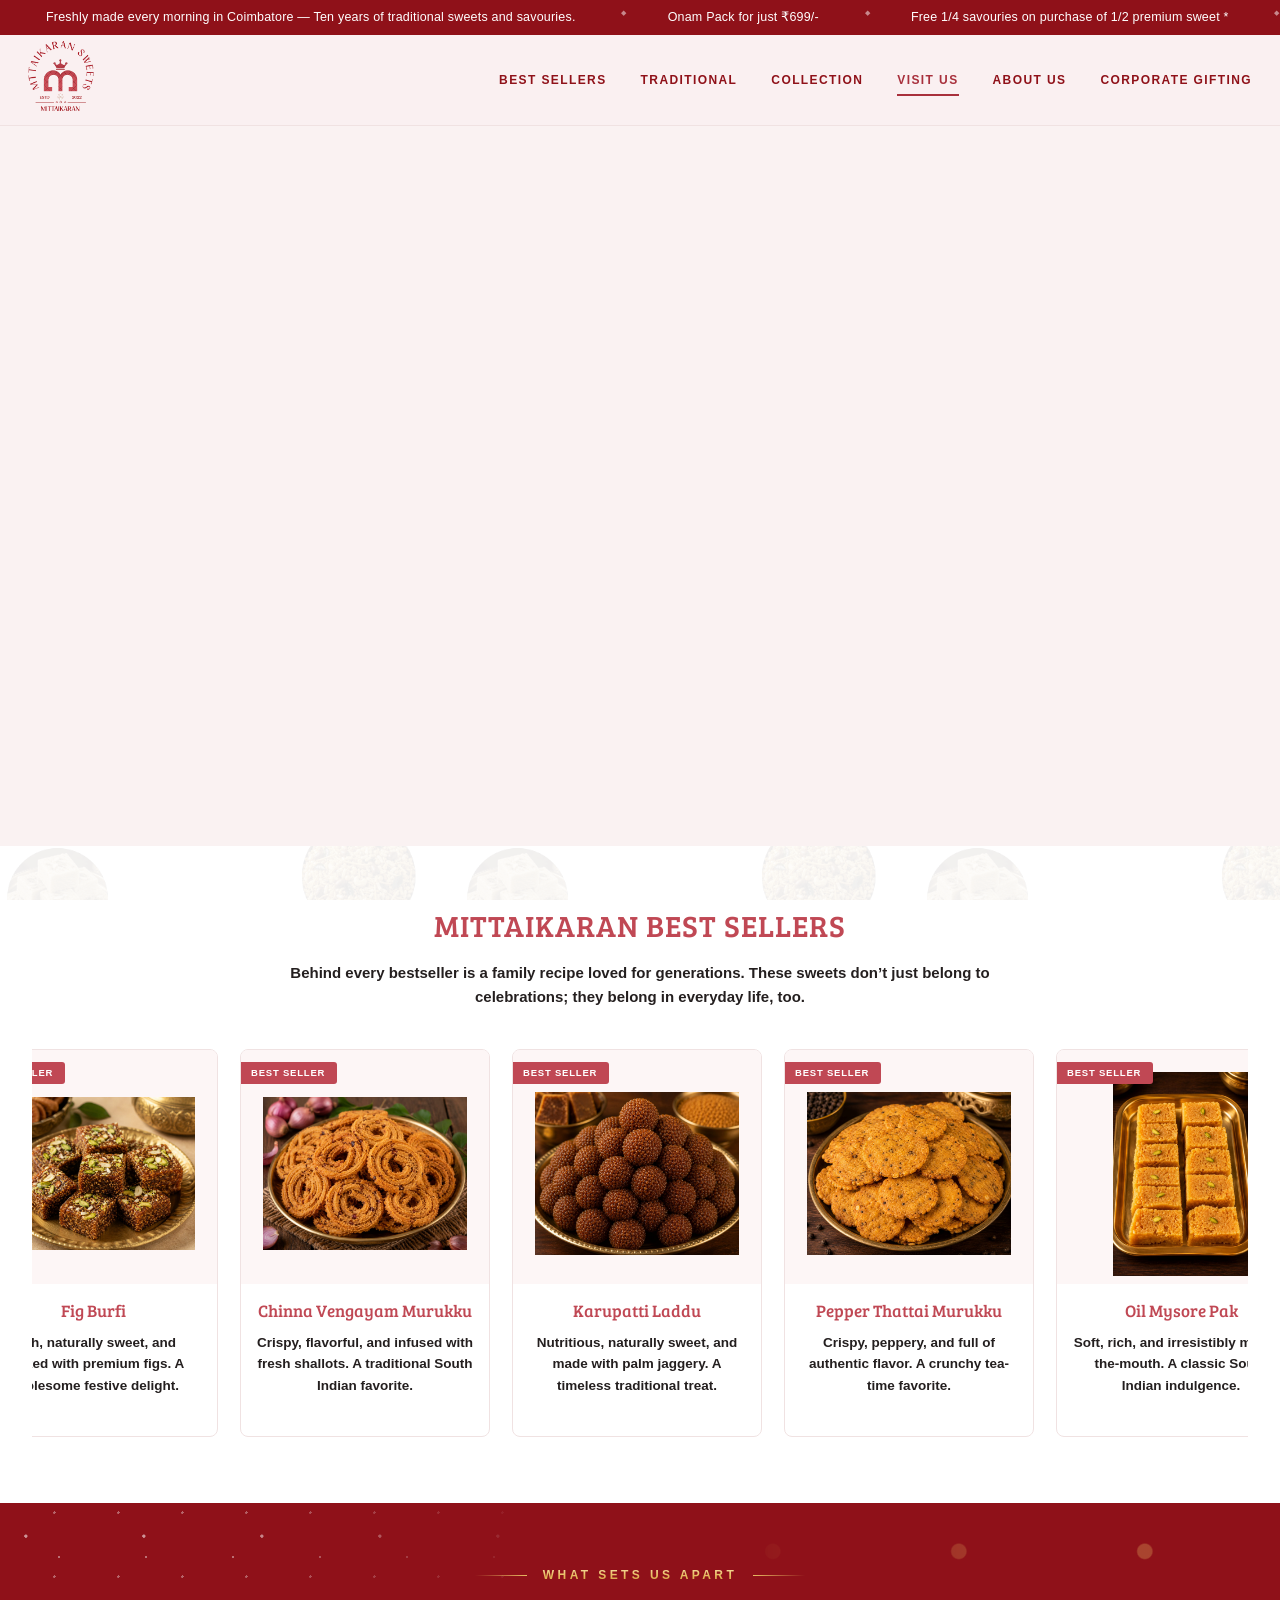
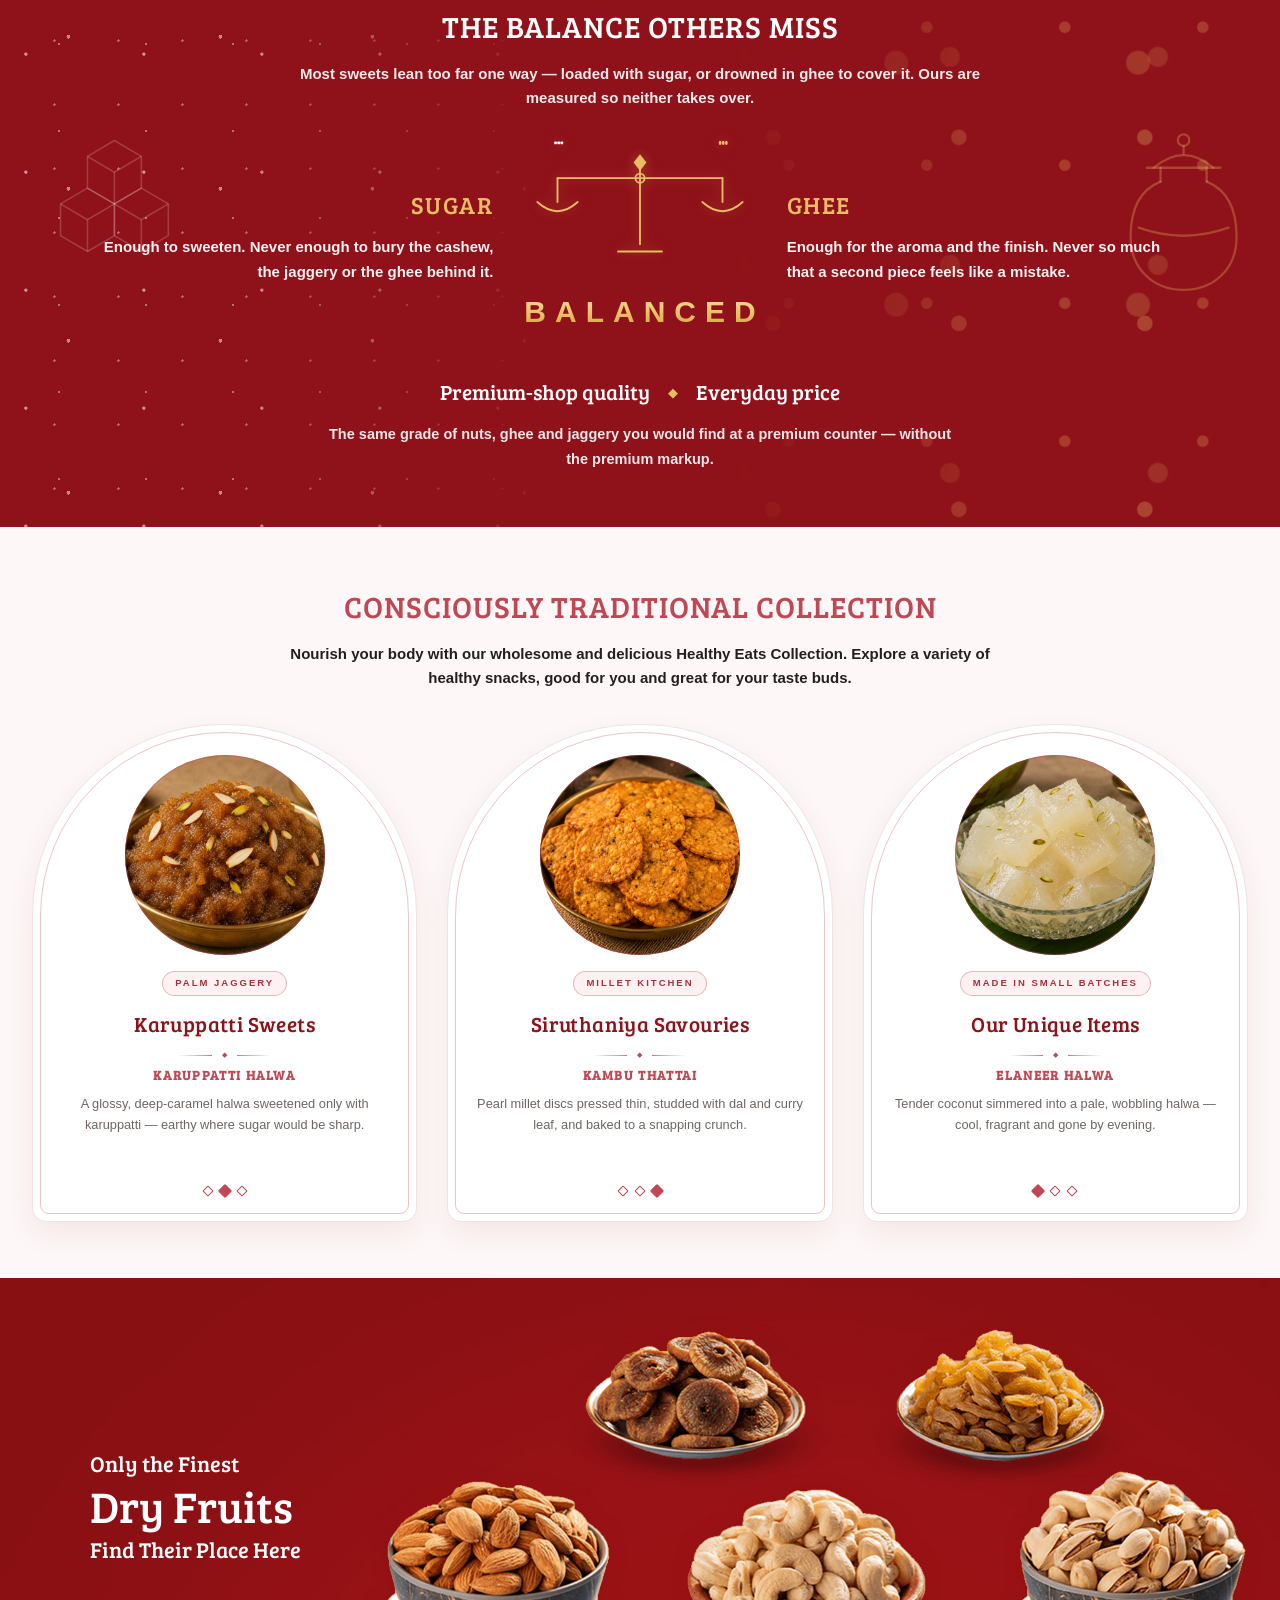
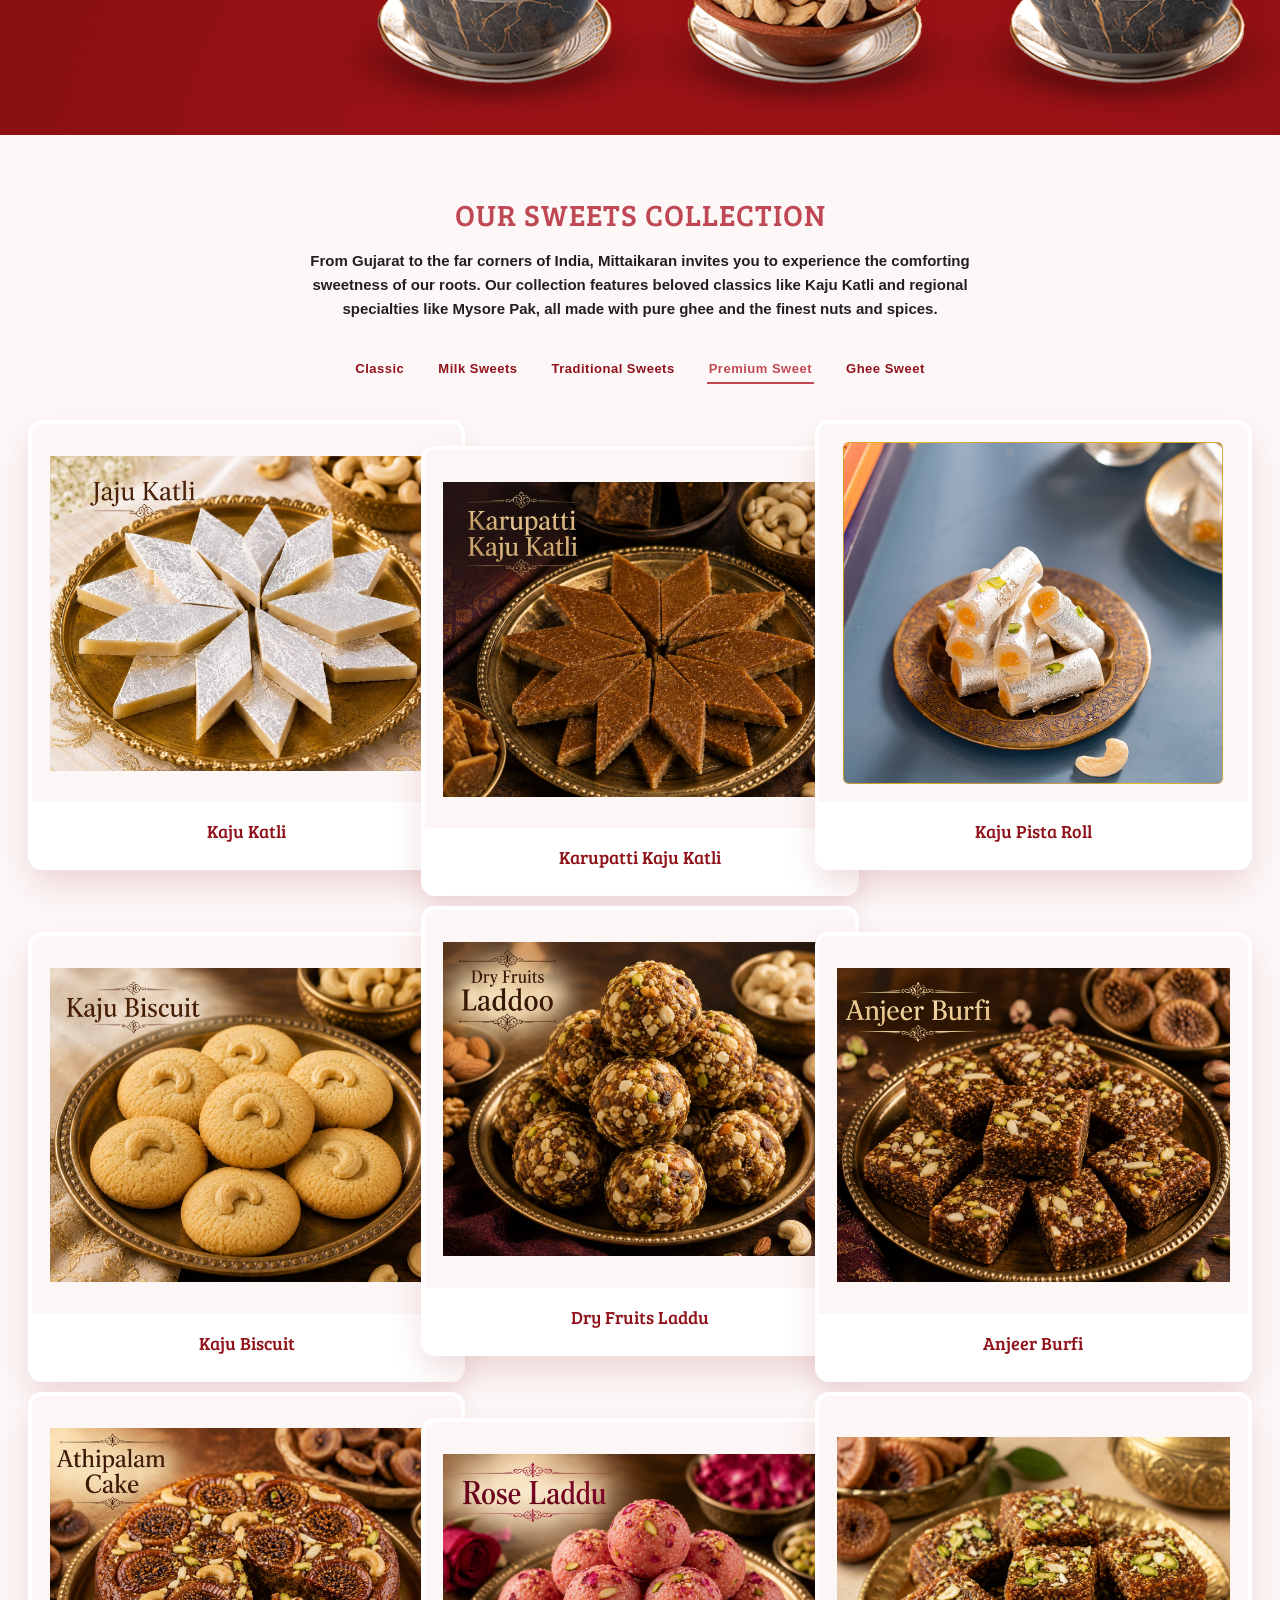
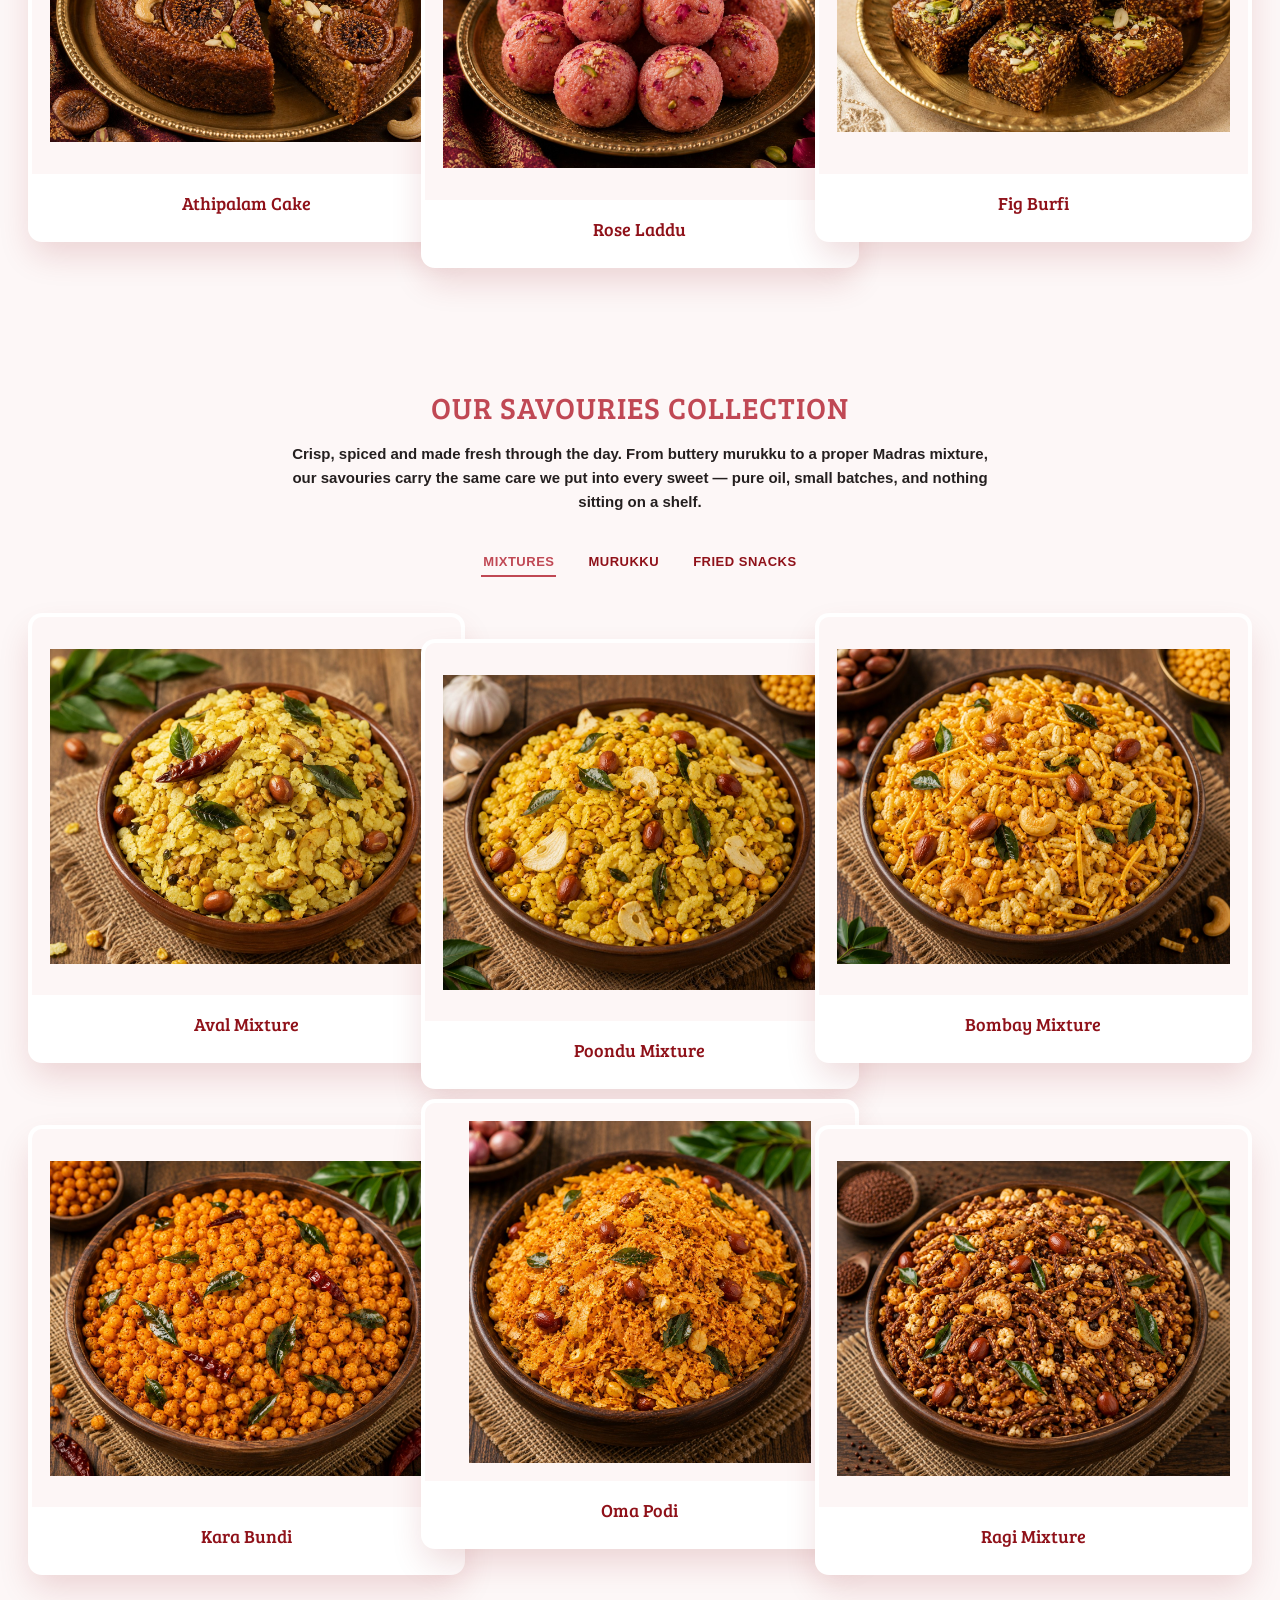
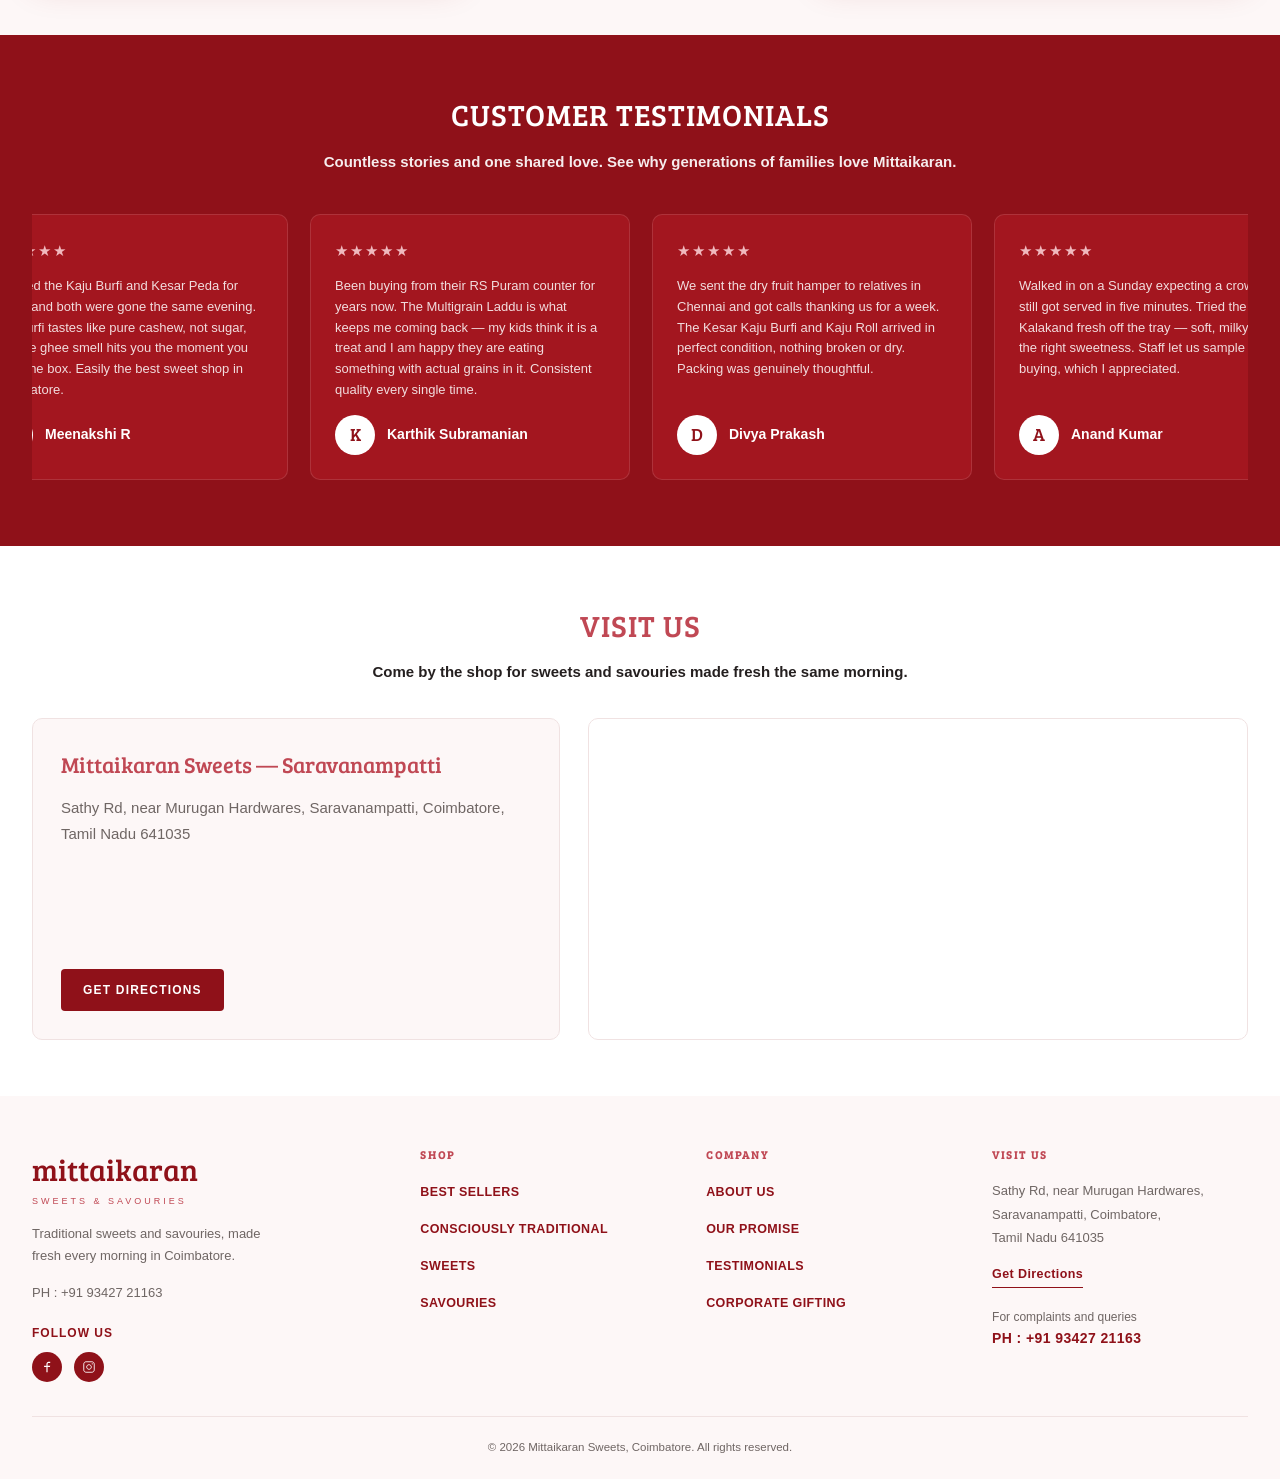
==== commit 8ee08c70: "card visibility" ====
--- a/index.html
+++ b/index.html
@@ -418,7 +418,8 @@
       <div class="brand-block">
         <div class="brand">mittaikaran</div>
         <div class="tagline">Sweets &amp; Savouries</div>
-        <div class="phones"><div>PH : +91 9999999999</div><div>PH : +91 9898989898</div></div>
+        <p class="footer-blurb">Traditional sweets and savouries, made fresh every morning in Coimbatore.</p>
+        <div class="phones"><a href="tel:+919342721163">PH : +91 93427 21163</a></div>
         <div class="follow">FOLLOW US</div>
         <div class="socials">
           <a href="#" aria-label="Facebook"><img src="images/ui/facebook.svg" alt="Facebook" /></a>
@@ -426,22 +427,34 @@
         </div>
       </div>
       <div class="footer-col">
-        <ul><li><a href="#">OUR PROMISE</a></li><li><a href="#">SWEETS</a></li><li><a href="#">OVEN CRAFTED</a></li><li><a href="#">BLOGS</a></li><li><a href="#">FAQS</a></li></ul>
-        
+        <h4>Shop</h4>
+        <ul>
+          <li><a href="#best-sellers">BEST SELLERS</a></li>
+          <li><a href="#curated">CONSCIOUSLY TRADITIONAL</a></li>
+          <li><a href="#collection">SWEETS</a></li>
+          <li><a href="#savouries">SAVOURIES</a></li>
+        </ul>
       </div>
       <div class="footer-col">
-        <ul><li><a href="#">DRY FRUITS</a></li><li><a href="#">NAMKEENS</a></li><li><a href="#">CONSCIOUSLY TRADITIONAL</a></li><li><a href="#">GIFT HAMPERS</a></li></ul>
-        
+        <h4>Company</h4>
+        <ul>
+          <li><a href="about/">ABOUT US</a></li>
+          <li><a href="#what-sets-us-apart">OUR PROMISE</a></li>
+          <li><a href="#reviews">TESTIMONIALS</a></li>
+          <li><a href="corporate-gifting/">CORPORATE GIFTING</a></li>
+        </ul>
       </div>
       <div class="footer-col">
-        <ul><li><a href="#">ABOUT US</a></li><li><a href="#">PRIVACY POLICY</a></li><li><a href="#">FOOD SAFETY</a></li><li><a href="#">CONTACT</a></li></ul>
+        <h4>Visit Us</h4>
+        <address class="footer-address">Sathy Rd, near Murugan Hardwares,<br />Saravanampatti, Coimbatore,<br />Tamil Nadu 641035</address>
+        <a class="footer-directions" href="https://maps.app.goo.gl/oGqbG5u7y224mQcL8" target="_blank" rel="noopener noreferrer">Get Directions</a>
         <div class="footer-contact">
-          <div class="lbl">For Complaints and Queries Contact</div>
-          <div class="num">PH : 9879879879</div>
+          <div class="lbl">For complaints and queries</div>
+          <a class="num" href="tel:+919342721163">PH : +91 93427 21163</a>
         </div>
       </div>
     </div>
-    <div class="footer-bottom">© Copyright 2026 Mittaikaran, Inc. All rights reserved. Various trademarks held by their respective owners.</div>
+    <div class="footer-bottom">© 2026 Mittaikaran Sweets, Coimbatore. All rights reserved.</div>
   </div>
 </footer>
 <script src="assets/site.js"></script>
--- a/assets/site.css
+++ b/assets/site.css
@@ -697,22 +697,31 @@
    the grid reads as a layered spread rather than a row of tiles. The white ring
    keeps each card's edge legible where it crosses its neighbour. */
 .coll-stack {
-  gap: 0;
-  /* Offsets the cards' negative margins so the outer ones stay inside the
+  column-gap: 0;
+  /* Cards overlap sideways only. The row gap has to clear the 26px drop of the
+     staggered column, otherwise the next row — which is later in source order
+     and so paints on top — covers the dropped card's title. */
+  row-gap: 44px;
+  /* Offsets the cards' negative side margins so the outer ones stay inside the
      container, and leaves room for the drop of the staggered column. */
-  padding: 16px 18px 44px;
+  padding: 6px 18px 34px;
 }
 .coll-stack .coll-card {
   --y: 0px;
   position: relative;
   z-index: var(--z, 1);
-  margin: -16px -18px;
+  margin: 0 -18px;
   transform: translateY(var(--y));
   box-shadow: 0 0 0 4px #fff, 0 16px 34px rgba(143, 17, 25, .16);
   transition: transform .3s cubic-bezier(.3, .7, .3, 1), box-shadow .3s ease;
 }
-/* Every second card sits lower, so the seam between them is a diagonal. */
+/* Every second card sits lower, so the seam between them is a diagonal. The
+   no-JS default counts every sibling; once a tab is applied the script sets --y
+   inline from the position among the *visible* cards instead. */
 .coll-stack .coll-card:nth-child(even) { --y: 26px; }
+/* Each card's right edge is tucked 36px under its right-hand neighbour, so the
+   title keeps clear of that band to stay readable end to end. */
+.coll-stack .coll-card h3 { padding-left: 44px; padding-right: 44px; }
 /* Lift clear of the stack — above every sibling, whatever its own order. */
 .coll-stack .coll-card:hover,
 .coll-stack .coll-card:focus-within {
@@ -808,18 +817,26 @@
 .footer-top { display: grid; grid-template-columns: 1.4fr repeat(3, 1fr); gap: 30px; padding-bottom: 34px; border-bottom: 1px solid var(--line); }
 .footer .brand-block .brand { font-family: var(--serif); font-size: 30px; color: var(--teal); }
 .footer .brand-block .tagline { font-size: 9px; letter-spacing: 3px; text-transform: uppercase; color: var(--gold); margin-top: 2px; }
-.footer .phones { margin: 18px 0; font-size: 13px; line-height: 1.9; color: var(--muted); }
+.footer .footer-blurb { margin: 14px 0 0; max-width: 32ch; font-size: 13px; line-height: 1.7; color: var(--muted); }
+.footer .phones { margin: 14px 0 18px; font-size: 13px; line-height: 1.9; color: var(--muted); }
+.footer .phones a:hover { color: var(--gold); }
 .footer .follow { font-size: 12px; font-weight: 700; letter-spacing: 1px; margin-bottom: 10px; }
 .footer .socials { display: flex; gap: 12px; }
 .footer .socials a { width: 30px; height: 30px; border-radius: 50%; background: var(--teal); display: flex; align-items: center; justify-content: center; }
 .footer .socials img { width: 14px; filter: brightness(0) invert(1); }
-.footer-col h4 { font-size: 0; } /* spacer, columns are plain link lists */
+/* Column heading — same rhythm as .tagline so the four columns share a baseline. */
+.footer-col h4 { margin: 0 0 16px; font-size: 11px; font-weight: 700; letter-spacing: 2px; text-transform: uppercase; color: var(--gold); }
 .footer-col ul { list-style: none; margin: 0; padding: 0; display: flex; flex-direction: column; gap: 12px; }
 .footer-col a { font-size: 12.5px; font-weight: 600; letter-spacing: .4px; color: var(--teal); }
 .footer-col a:hover { color: var(--gold); }
-.footer-contact { margin-top: 8px; }
+.footer-col a[aria-current="page"] { color: var(--gold); }
+.footer-address { margin: 0 0 12px; font-style: normal; font-size: 13px; line-height: 1.8; color: var(--muted); }
+.footer-directions { display: inline-block; font-size: 12px; font-weight: 700; letter-spacing: .4px; color: var(--gold); border-bottom: 1px solid currentColor; padding-bottom: 2px; }
+.footer-directions:hover { color: var(--teal); }
+.footer-contact { margin-top: 20px; }
 .footer-contact .lbl { font-size: 12px; color: var(--muted); }
-.footer-contact .num { font-size: 14px; color: var(--teal); font-weight: 700; }
+.footer-contact .num { display: inline-block; font-size: 14px; color: var(--teal); font-weight: 700; }
+.footer-contact .num:hover { color: var(--gold); }
 .footer-bottom { text-align: center; font-size: 11.5px; color: var(--muted); padding-top: 22px; }
 
 /* ---------- Responsive ---------- */
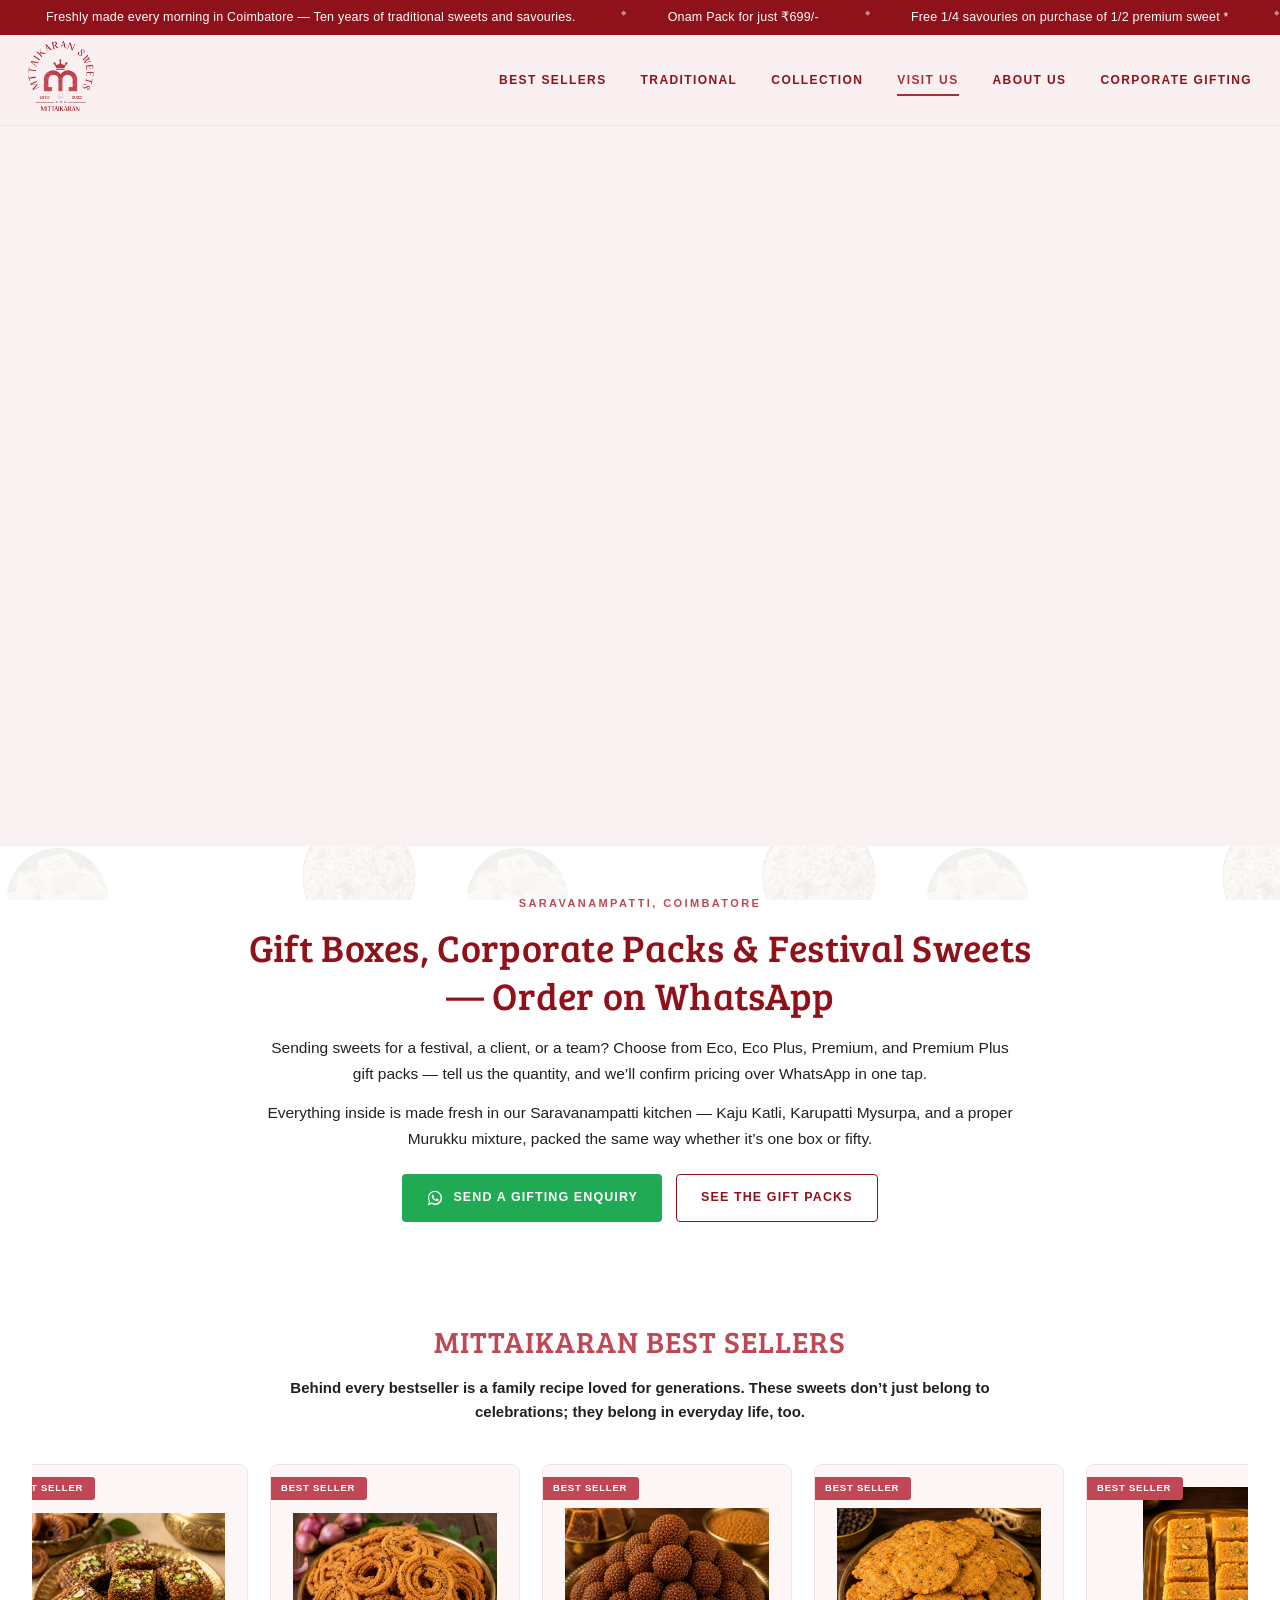
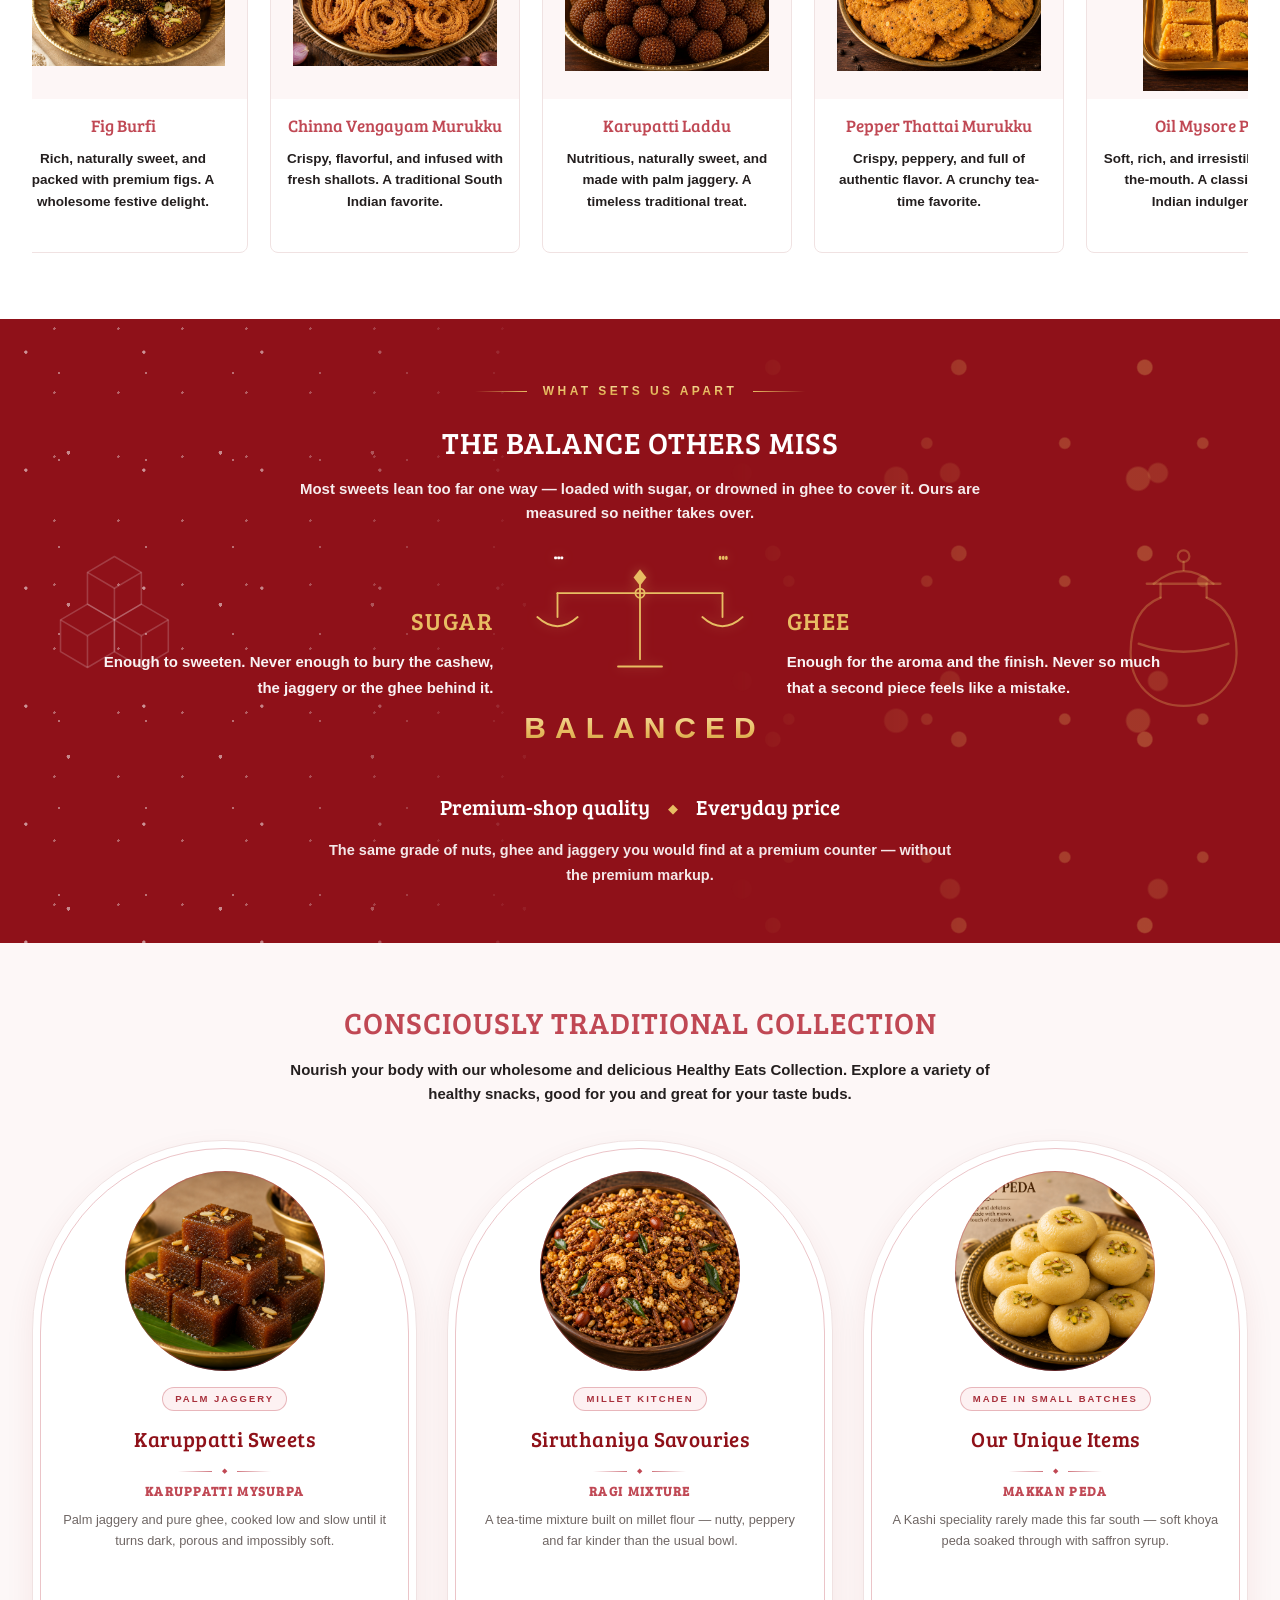
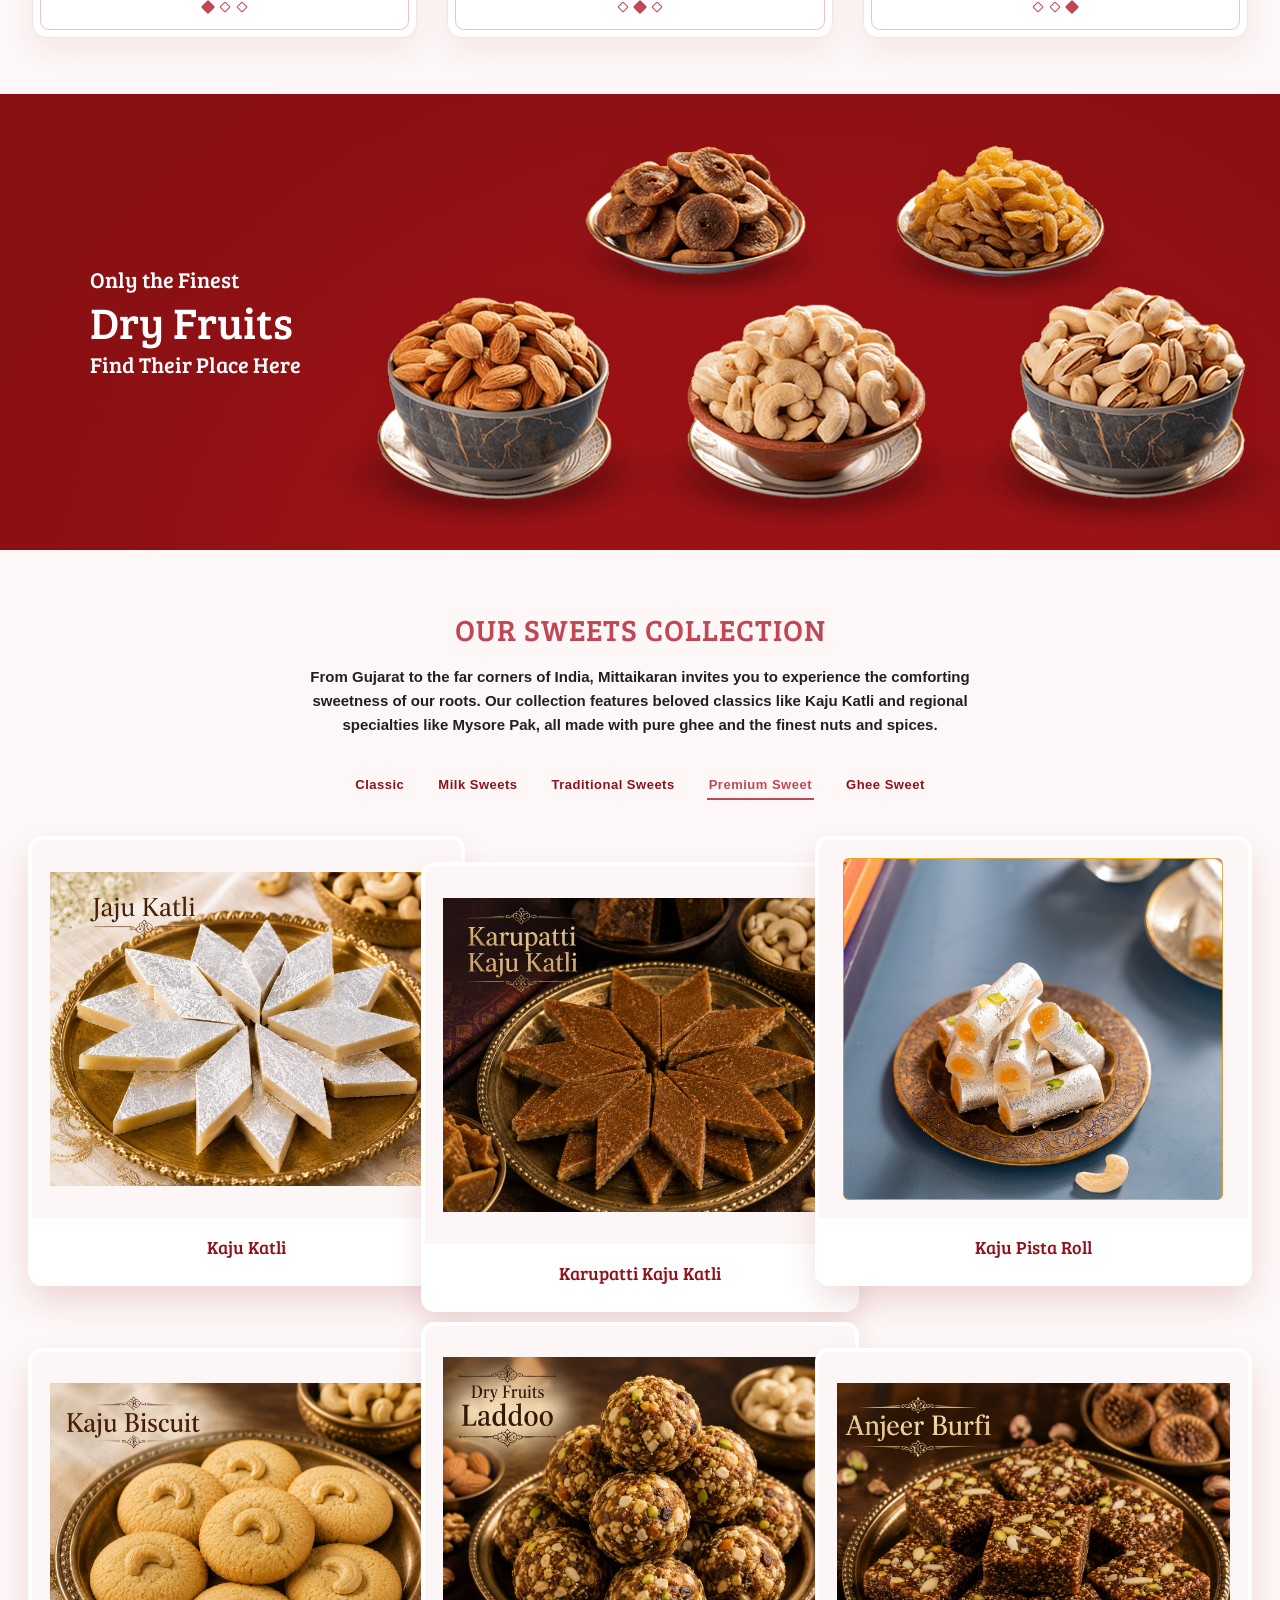
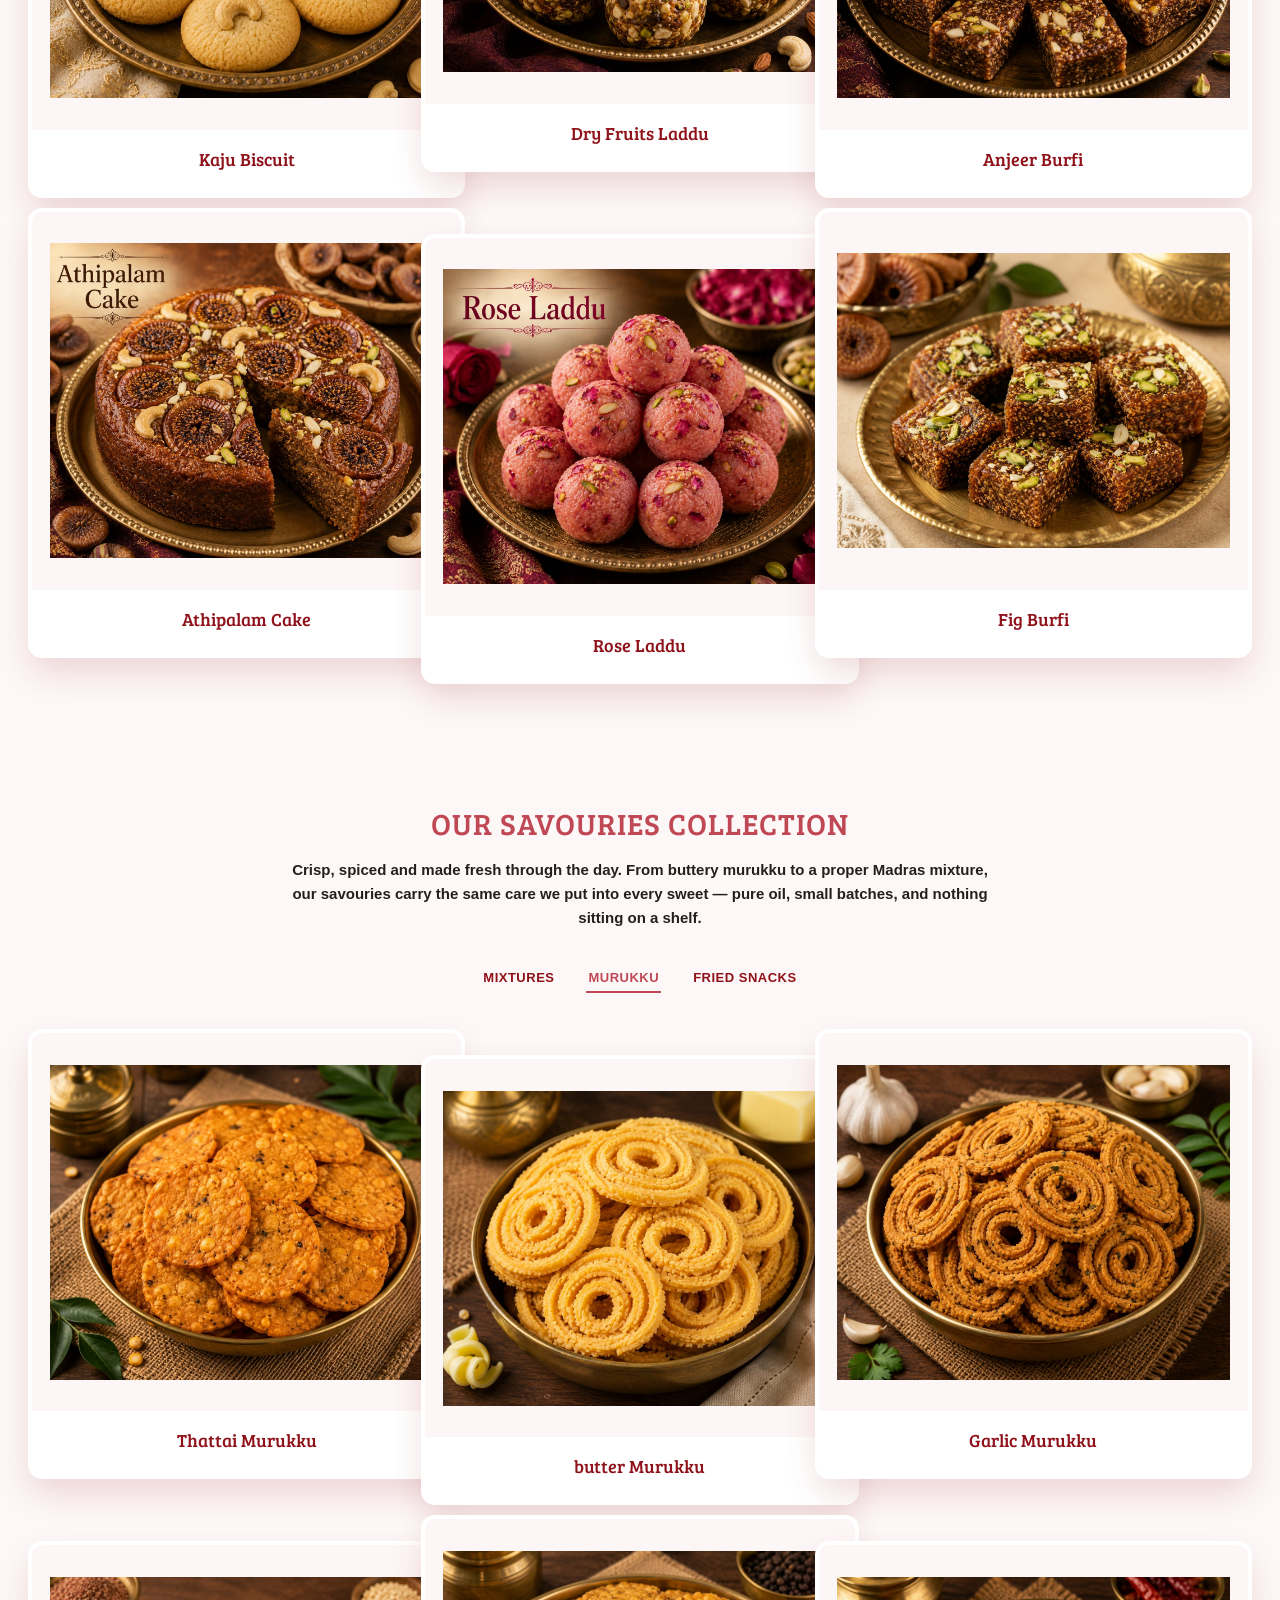
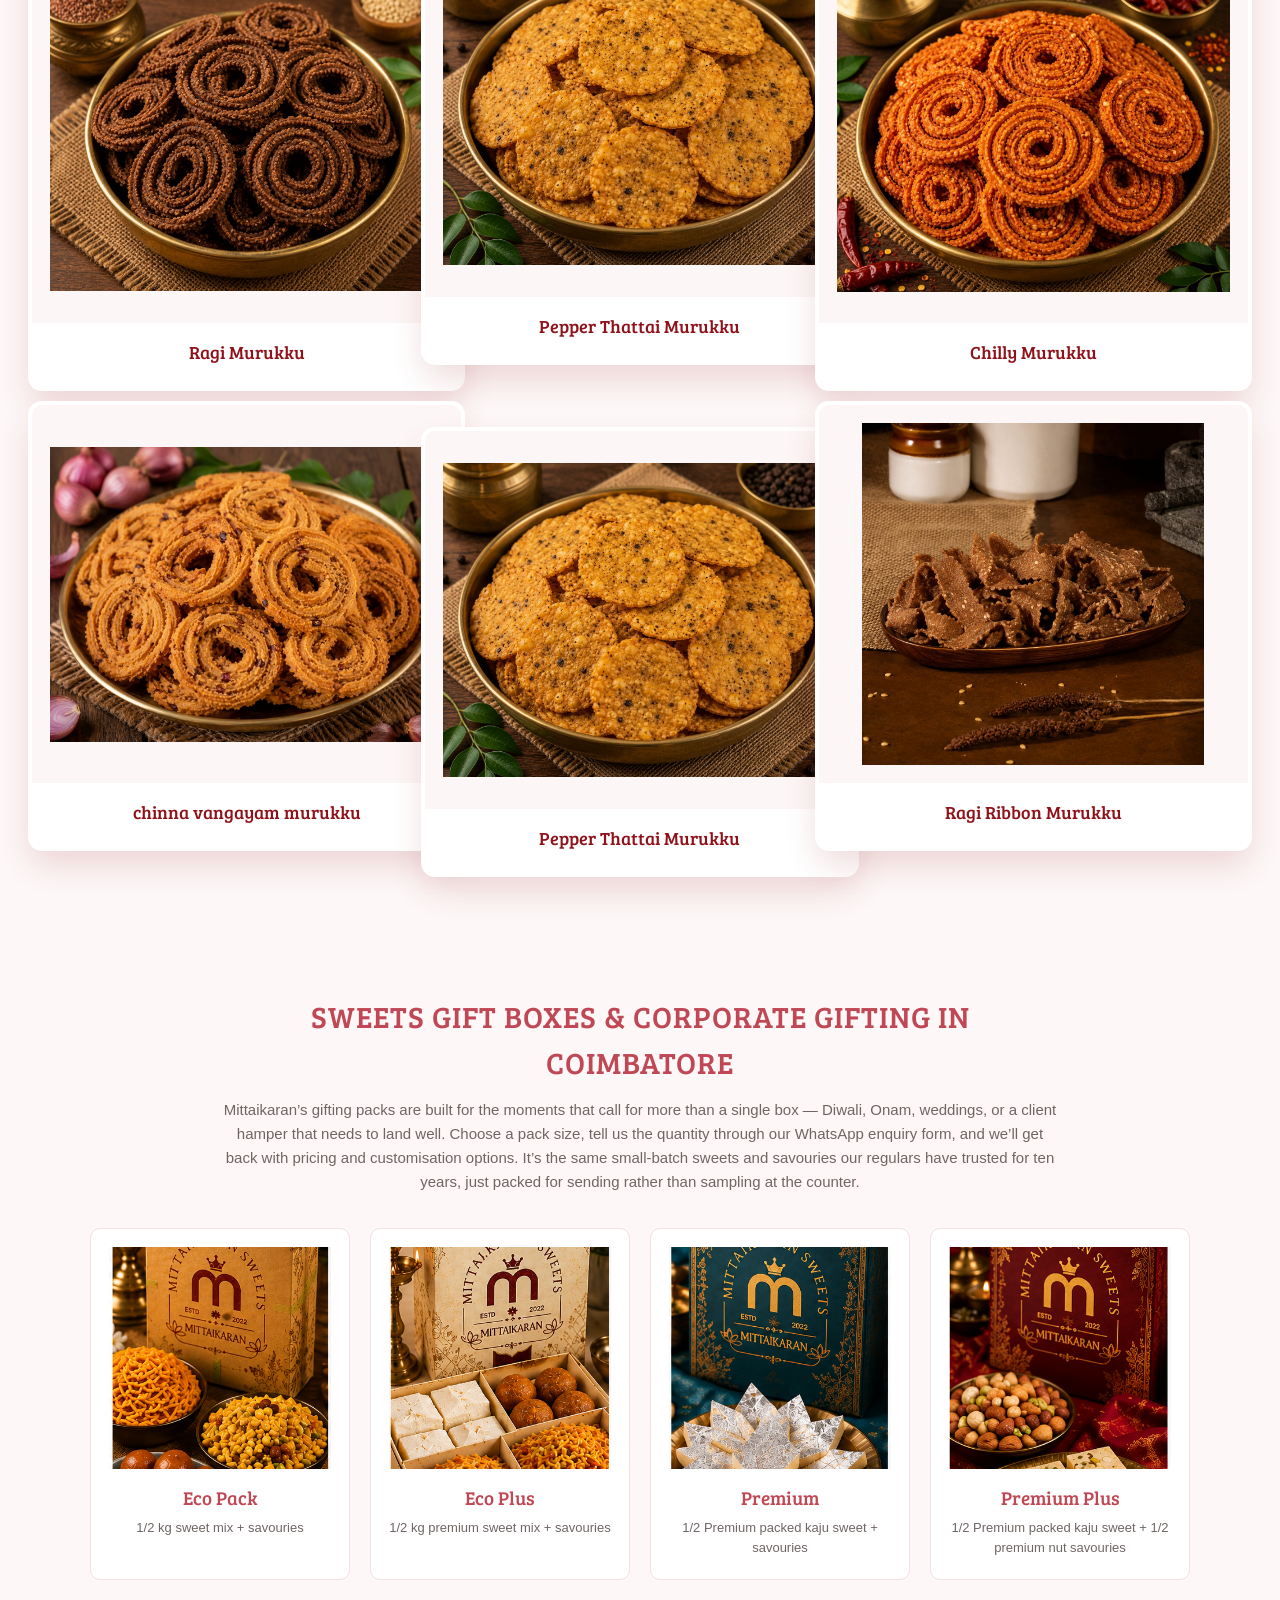
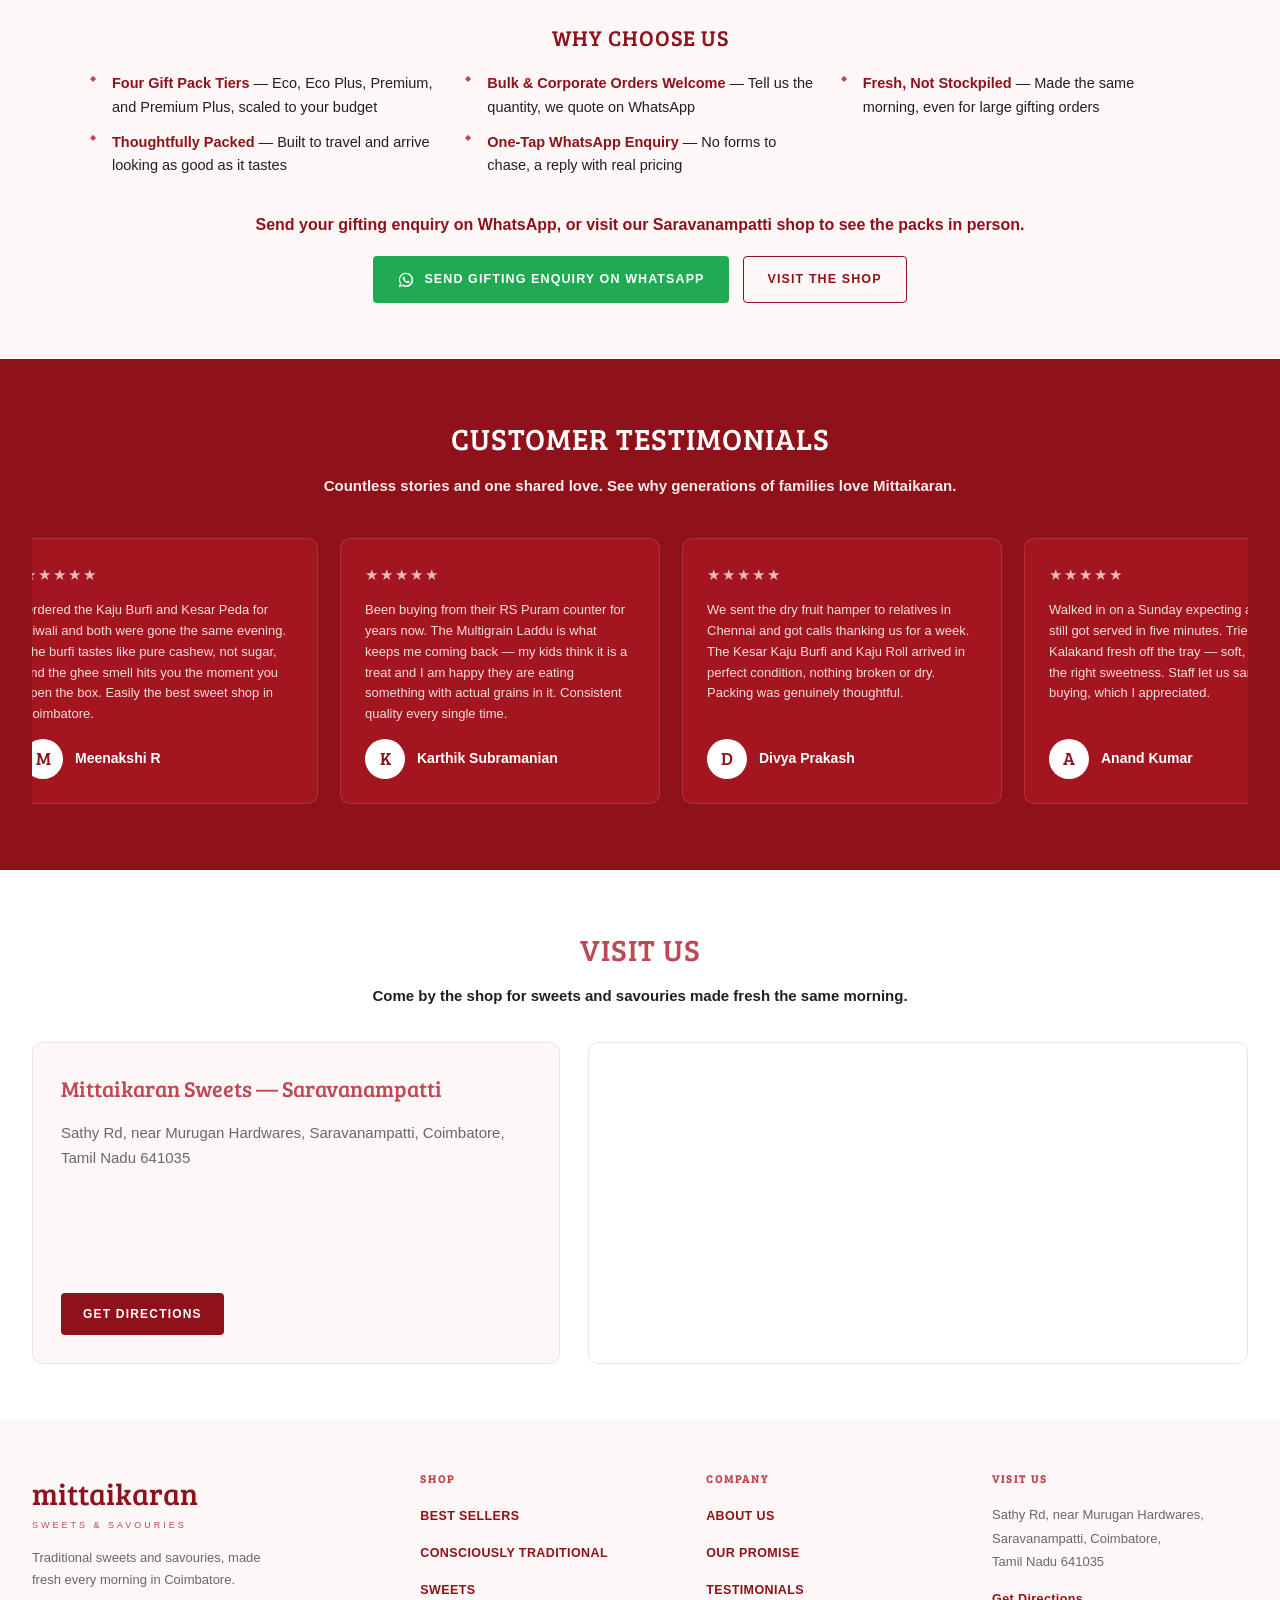
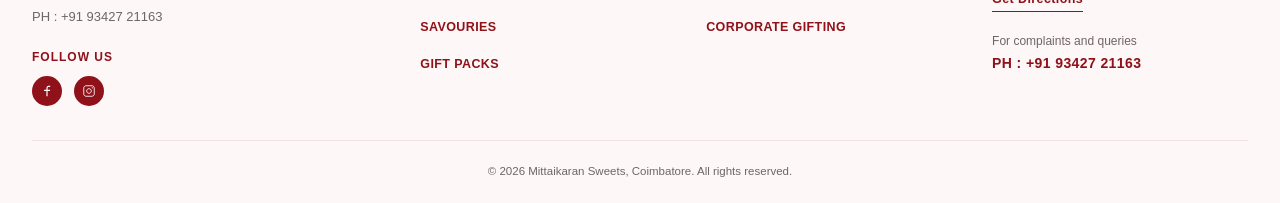
==== commit 7b518101: "savouries session input" ====
--- a/index.html
+++ b/index.html
@@ -3,8 +3,11 @@
 <head>
 <meta charset="UTF-8" />
 <meta name="viewport" content="width=device-width, initial-scale=1.0" />
-<title>Mittaikaran: Buy Sweets Online</title>
-<meta name="description" content="Traditional sweets and savouries made fresh every morning in Coimbatore." />
+<title>Sweets Gift Boxes &amp; Corporate Gifting — Mittaikaran, Saravanampatti, Coimbatore</title>
+<meta name="description" content="Order festival and corporate sweet gift packs from Mittaikaran, Saravanampatti, Coimbatore. Fresh Kaju Katli, Karupatti sweets, Murukku mixtures — enquire on WhatsApp for pricing and bulk orders." />
+<meta property="og:type" content="website" />
+<meta property="og:title" content="Sweets Gift Boxes &amp; Corporate Gifting — Mittaikaran, Saravanampatti, Coimbatore" />
+<meta property="og:description" content="Festival and corporate sweet gift packs made fresh in Saravanampatti, Coimbatore. Enquire on WhatsApp for pricing and bulk orders." />
 <link rel="icon" href="favicon.ico" sizes="any" />
 <link rel="icon" type="image/png" sizes="32x32" href="favicon-32.png" />
 <link rel="apple-touch-icon" href="apple-touch-icon.png" />
@@ -41,6 +44,21 @@
 <section class="hero" style="padding:0">
   <video class="hero-video" src="images/hero/hero.mp4" poster="images/hero/hero-mango.png"
     aria-label="Mittaikaran sweets and savouries being made and packed" autoplay muted loop playsinline preload="metadata"></video>
+</section>
+<section class="hero-copy">
+  <div class="container">
+    <span class="hero-kicker">Saravanampatti, Coimbatore</span>
+    <h1>Gift Boxes, Corporate Packs &amp; Festival Sweets — Order on WhatsApp</h1>
+    <p>Sending sweets for a festival, a client, or a team? Choose from Eco, Eco Plus, Premium, and Premium Plus gift packs — tell us the quantity, and we’ll confirm pricing over WhatsApp in one tap.</p>
+    <p>Everything inside is made fresh in our Saravanampatti kitchen — Kaju Katli, Karupatti Mysurpa, and a proper Murukku mixture, packed the same way whether it’s one box or fifty.</p>
+    <div class="hero-actions">
+      <a class="btn-wa-link" href="https://wa.me/919342721163?text=Hi%20Mittaikaran%2C%20I%27d%20like%20to%20enquire%20about%20gift%20packs." target="_blank" rel="noopener noreferrer">
+        <svg viewBox="0 0 32 32" width="18" height="18" aria-hidden="true" fill="currentColor"><path d="M16 3C9 3 3.5 8.5 3.5 15.5c0 2.4.7 4.6 1.8 6.5L3 29l7.2-2.2c1.8 1 3.9 1.6 6 1.6 7 0 12.5-5.5 12.5-12.5S23 3 16 3zm0 22.6c-1.9 0-3.7-.5-5.2-1.4l-.4-.2-4.3 1.3 1.3-4.1-.3-.4a10.1 10.1 0 01-1.6-5.4c0-5.6 4.6-10.2 10.2-10.2s10.2 4.6 10.2 10.2S21.6 25.6 16 25.6zm5.7-7.6c-.3-.2-1.8-.9-2.1-1s-.5-.2-.7.2-.8 1-.9 1.2-.3.2-.6.1c-1.7-.8-2.8-1.5-3.9-3.4-.3-.5.3-.5.8-1.5.1-.2 0-.4 0-.5s-.7-1.7-1-2.3c-.3-.6-.5-.5-.7-.5h-.6c-.2 0-.5.1-.8.4-.3.4-1 1-1 2.5s1.1 2.9 1.2 3.1c.2.2 2.2 3.3 5.3 4.6 2 .8 2.7.9 3.7.8.6-.1 1.8-.7 2.1-1.5.3-.7.3-1.4.2-1.5-.1-.2-.3-.3-.6-.4z" /></svg>
+        Send a Gifting Enquiry
+      </a>
+      <a class="btn-ghost" href="corporate-gifting/">See the Gift Packs</a>
+    </div>
+  </div>
 </section>
 <section id="best-sellers">
   <div class="container">
@@ -302,23 +320,23 @@
 <section id="savouries" class="collection">
   <div class="container">
     <div class="section-head"><h2>Our Savouries Collection</h2><p>Crisp, spiced and made fresh through the day. From buttery murukku to a proper Madras mixture, our savouries carry the same care we put into every sweet — pure oil, small batches, and nothing sitting on a shelf.</p></div>
-    <div class="tabs" role="tablist"><button role="tab" aria-selected="true" class="tab active" data-tab="MIXTURES">MIXTURES</button><button role="tab" aria-selected="false" class="tab " data-tab="MURUKKU">MURUKKU</button><button role="tab" aria-selected="false" class="tab " data-tab="FRIED SNACKS">FRIED SNACKS</button></div>
-    <div class="coll-grid coll-stack"><article class="coll-card" data-tab="MIXTURES" style="--z:1">
+    <div class="tabs" role="tablist"><button role="tab" aria-selected="false" class="tab " data-tab="MIXTURES">MIXTURES</button><button role="tab" aria-selected="true" class="tab active" data-tab="MURUKKU">MURUKKU</button><button role="tab" aria-selected="false" class="tab " data-tab="FRIED SNACKS">FRIED SNACKS</button></div>
+    <div class="coll-grid coll-stack"><article class="coll-card" data-tab="MIXTURES" style="--z:1" hidden>
       <div class="img-wrap"><img src="images/uploads/aval-mixture-1785842466362.jpg" alt="Aval Mixture" loading="lazy" /></div>
       <h3>Aval Mixture</h3>
-    </article><article class="coll-card" data-tab="MIXTURES" style="--z:2">
+    </article><article class="coll-card" data-tab="MIXTURES" style="--z:2" hidden>
       <div class="img-wrap"><img src="images/uploads/poondu-mixture-1785842510210.jpg" alt="Poondu Mixture" loading="lazy" /></div>
       <h3>Poondu Mixture</h3>
-    </article><article class="coll-card" data-tab="MIXTURES" style="--z:3">
+    </article><article class="coll-card" data-tab="MIXTURES" style="--z:3" hidden>
       <div class="img-wrap"><img src="images/uploads/bombay-mixture-1785842547229.jpg" alt="Bombay Mixture" loading="lazy" /></div>
       <h3>Bombay Mixture</h3>
-    </article><article class="coll-card" data-tab="MIXTURES" style="--z:4">
+    </article><article class="coll-card" data-tab="MIXTURES" style="--z:4" hidden>
       <div class="img-wrap"><img src="images/uploads/kara-bundi-1785842585661.jpg" alt="Kara Bundi" loading="lazy" /></div>
       <h3>Kara Bundi</h3>
-    </article><article class="coll-card" data-tab="MIXTURES" style="--z:5">
+    </article><article class="coll-card" data-tab="MIXTURES" style="--z:5" hidden>
       <div class="img-wrap"><img src="images/uploads/oma-podi-1785842699223.jpg" alt="Oma Podi" loading="lazy" /></div>
       <h3>Oma Podi</h3>
-    </article><article class="coll-card" data-tab="MIXTURES" style="--z:6">
+    </article><article class="coll-card" data-tab="MIXTURES" style="--z:6" hidden>
       <div class="img-wrap"><img src="images/uploads/ragi-mixture-1785842725545.jpg" alt="Ragi Mixture" loading="lazy" /></div>
       <h3>Ragi Mixture</h3>
     </article><article class="coll-card" data-tab="FRIED SNACKS" style="--z:7" hidden>
@@ -327,34 +345,78 @@
     </article><article class="coll-card" data-tab="FRIED SNACKS" style="--z:8" hidden>
       <div class="img-wrap"><img src="images/uploads/banana-chip-1785842984019.jpg" alt="Banana Chips" loading="lazy" /></div>
       <h3>Banana Chips</h3>
-    </article><article class="coll-card" data-tab="MURUKKU" style="--z:9" hidden>
+    </article><article class="coll-card" data-tab="MURUKKU" style="--z:9">
       <div class="img-wrap"><img src="images/uploads/thattai-murukku-1785849500186.jpg" alt="Thattai Murukku" loading="lazy" /></div>
       <h3>Thattai Murukku</h3>
-    </article><article class="coll-card" data-tab="MURUKKU" style="--z:10" hidden>
+    </article><article class="coll-card" data-tab="MURUKKU" style="--z:10">
       <div class="img-wrap"><img src="images/uploads/butter-murukku-1785849533746.jpg" alt="butter Murukku" loading="lazy" /></div>
       <h3>butter Murukku</h3>
-    </article><article class="coll-card" data-tab="MURUKKU" style="--z:11" hidden>
+    </article><article class="coll-card" data-tab="MURUKKU" style="--z:11">
       <div class="img-wrap"><img src="images/uploads/garlic-murukku-1785849568050.jpg" alt="Garlic Murukku" loading="lazy" /></div>
       <h3>Garlic Murukku</h3>
-    </article><article class="coll-card" data-tab="MURUKKU" style="--z:12" hidden>
+    </article><article class="coll-card" data-tab="MURUKKU" style="--z:12">
       <div class="img-wrap"><img src="images/uploads/ragi-murukku-1785849593772.jpg" alt="Ragi Murukku" loading="lazy" /></div>
       <h3>Ragi Murukku</h3>
-    </article><article class="coll-card" data-tab="MURUKKU" style="--z:13" hidden>
+    </article><article class="coll-card" data-tab="MURUKKU" style="--z:13">
       <div class="img-wrap"><img src="images/uploads/pepper-thattai-murukku-1785849626338.jpg" alt="Pepper Thattai Murukku" loading="lazy" /></div>
       <h3>Pepper Thattai Murukku</h3>
-    </article><article class="coll-card" data-tab="MURUKKU" style="--z:14" hidden>
+    </article><article class="coll-card" data-tab="MURUKKU" style="--z:14">
       <div class="img-wrap"><img src="images/uploads/chilly-murukku-1785849655559.jpg" alt="Chilly Murukku" loading="lazy" /></div>
       <h3>Chilly Murukku</h3>
-    </article><article class="coll-card" data-tab="MURUKKU" style="--z:15" hidden>
+    </article><article class="coll-card" data-tab="MURUKKU" style="--z:15">
       <div class="img-wrap"><img src="images/uploads/chinna-vangayam-murukku.jpg" alt="chinna vangayam murukku" loading="lazy" /></div>
       <h3>chinna vangayam murukku</h3>
-    </article><article class="coll-card" data-tab="MURUKKU" style="--z:16" hidden>
+    </article><article class="coll-card" data-tab="MURUKKU" style="--z:16">
       <div class="img-wrap"><img src="images/uploads/pepper-thattai-murukku.jpg" alt="Pepper Thattai Murukku" loading="lazy" /></div>
       <h3>Pepper Thattai Murukku</h3>
-    </article><article class="coll-card" data-tab="MURUKKU" style="--z:17" hidden>
+    </article><article class="coll-card" data-tab="MURUKKU" style="--z:17">
       <div class="img-wrap"><img src="images/uploads/ragi-ribbon-murukku.jpg" alt="Ragi Ribbon Murukku" loading="lazy" /></div>
       <h3>Ragi Ribbon Murukku</h3>
     </article></div>
+  </div>
+</section>
+<section id="gifting" class="gifting">
+  <div class="container">
+    <div class="section-head">
+      <h2>Sweets Gift Boxes &amp; Corporate Gifting in Coimbatore</h2>
+      <p>Mittaikaran’s gifting packs are built for the moments that call for more than a single box — Diwali, Onam, weddings, or a client hamper that needs to land well. Choose a pack size, tell us the quantity through our WhatsApp enquiry form, and we’ll get back with pricing and customisation options. It’s the same small-batch sweets and savouries our regulars have trusted for ten years, just packed for sending rather than sampling at the counter.</p>
+    </div>
+    <div class="gift-tiers">
+      <a class="gift-tier" href="corporate-gifting/">
+        <img src="images/corporate%20gift/pack-1.png" alt="Eco Pack sweets gift box — Mittaikaran, Coimbatore" loading="lazy" />
+        <h3>Eco Pack</h3><p>1/2 kg sweet mix + savouries</p>
+      </a>
+      <a class="gift-tier" href="corporate-gifting/">
+        <img src="images/corporate%20gift/pack-2.png" alt="Eco Plus sweets gift box — Mittaikaran, Coimbatore" loading="lazy" />
+        <h3>Eco Plus</h3><p>1/2 kg premium sweet mix + savouries</p>
+      </a>
+      <a class="gift-tier" href="corporate-gifting/">
+        <img src="images/corporate%20gift/pack-3.png" alt="Premium corporate gifting pack of kaju sweets — Mittaikaran, Coimbatore" loading="lazy" />
+        <h3>Premium</h3><p>1/2 Premium packed kaju sweet + savouries</p>
+      </a>
+      <a class="gift-tier" href="corporate-gifting/">
+        <img src="images/corporate%20gift/pack-4.png" alt="Premium Plus corporate gift hamper of kaju sweets and nut savouries — Mittaikaran, Coimbatore" loading="lazy" />
+        <h3>Premium Plus</h3><p>1/2 Premium packed kaju sweet + 1/2 premium nut savouries</p>
+      </a>
+    </div>
+    <h3 class="gift-why-head">Why Choose Us</h3>
+    <ul class="gift-why">
+      <li><strong>Four Gift Pack Tiers</strong> — Eco, Eco Plus, Premium, and Premium Plus, scaled to your budget</li>
+      <li><strong>Bulk &amp; Corporate Orders Welcome</strong> — Tell us the quantity, we quote on WhatsApp</li>
+      <li><strong>Fresh, Not Stockpiled</strong> — Made the same morning, even for large gifting orders</li>
+      <li><strong>Thoughtfully Packed</strong> — Built to travel and arrive looking as good as it tastes</li>
+      <li><strong>One-Tap WhatsApp Enquiry</strong> — No forms to chase, a reply with real pricing</li>
+    </ul>
+    <div class="gift-cta">
+      <p>Send your gifting enquiry on WhatsApp, or visit our Saravanampatti shop to see the packs in person.</p>
+      <div class="hero-actions">
+        <a class="btn-wa-link" href="https://wa.me/919342721163?text=Hi%20Mittaikaran%2C%20I%27d%20like%20to%20enquire%20about%20gift%20packs." target="_blank" rel="noopener noreferrer">
+          <svg viewBox="0 0 32 32" width="18" height="18" aria-hidden="true" fill="currentColor"><path d="M16 3C9 3 3.5 8.5 3.5 15.5c0 2.4.7 4.6 1.8 6.5L3 29l7.2-2.2c1.8 1 3.9 1.6 6 1.6 7 0 12.5-5.5 12.5-12.5S23 3 16 3zm0 22.6c-1.9 0-3.7-.5-5.2-1.4l-.4-.2-4.3 1.3 1.3-4.1-.3-.4a10.1 10.1 0 01-1.6-5.4c0-5.6 4.6-10.2 10.2-10.2s10.2 4.6 10.2 10.2S21.6 25.6 16 25.6zm5.7-7.6c-.3-.2-1.8-.9-2.1-1s-.5-.2-.7.2-.8 1-.9 1.2-.3.2-.6.1c-1.7-.8-2.8-1.5-3.9-3.4-.3-.5.3-.5.8-1.5.1-.2 0-.4 0-.5s-.7-1.7-1-2.3c-.3-.6-.5-.5-.7-.5h-.6c-.2 0-.5.1-.8.4-.3.4-1 1-1 2.5s1.1 2.9 1.2 3.1c.2.2 2.2 3.3 5.3 4.6 2 .8 2.7.9 3.7.8.6-.1 1.8-.7 2.1-1.5.3-.7.3-1.4.2-1.5-.1-.2-.3-.3-.6-.4z" /></svg>
+          Send Gifting Enquiry on WhatsApp
+        </a>
+        <a class="btn-ghost" href="#visit-us">Visit the Shop</a>
+      </div>
+    </div>
   </div>
 </section>
 <section id="reviews" class="testimonials on-teal">
@@ -433,6 +495,7 @@
           <li><a href="#curated">CONSCIOUSLY TRADITIONAL</a></li>
           <li><a href="#collection">SWEETS</a></li>
           <li><a href="#savouries">SAVOURIES</a></li>
+          <li><a href="#gifting">GIFT PACKS</a></li>
         </ul>
       </div>
       <div class="footer-col">
@@ -457,6 +520,25 @@
     <div class="footer-bottom">© 2026 Mittaikaran Sweets, Coimbatore. All rights reserved.</div>
   </div>
 </footer>
+<script type="application/ld+json">
+{
+  "@context": "https://schema.org",
+  "@type": "Store",
+  "name": "Mittaikaran Sweets — Saravanampatti",
+  "description": "Traditional sweets and savouries made fresh every morning in Saravanampatti, Coimbatore. Festival and corporate gift packs to order.",
+  "image": "images/logo/logo-header-plain.png",
+  "telephone": "+91 93427 21163",
+  "hasMap": "https://maps.app.goo.gl/oGqbG5u7y224mQcL8",
+  "address": {
+    "@type": "PostalAddress",
+    "streetAddress": "Sathy Rd, near Murugan Hardwares, Saravanampatti",
+    "addressLocality": "Coimbatore",
+    "addressRegion": "Tamil Nadu",
+    "postalCode": "641035",
+    "addressCountry": "IN"
+  }
+}
+</script>
 <script src="assets/site.js"></script>
 </body>
 </html>
--- a/assets/site.css
+++ b/assets/site.css
@@ -208,6 +208,34 @@
 .dot { width: 9px; height: 9px; border-radius: 50%; background: rgba(255,255,255,.6); border: none; padding: 0; }
 .dot.active { background: var(--gold); }
 
+/* Carries the page's single H1 and the gifting pitch, directly under the video
+   so the first thing after the hero is the thing the page is about. */
+.hero-copy { padding: 44px 0 40px; text-align: center; }
+.hero-copy .container { max-width: 860px; }
+.hero-kicker {
+  display: inline-block;
+  font-size: 11px; font-weight: 700; letter-spacing: 2.4px; text-transform: uppercase;
+  color: var(--gold); margin-bottom: 12px;
+}
+.hero-copy h1 {
+  font-size: 38px; line-height: 1.25; color: var(--teal);
+  letter-spacing: .3px; margin-bottom: 16px;
+}
+.hero-copy p { font-size: 15.5px; line-height: 1.7; color: var(--ink); margin: 0 auto 12px; max-width: 760px; }
+.hero-actions { display: flex; gap: 14px; justify-content: center; flex-wrap: wrap; margin-top: 22px; }
+/* Shares its look with the pack buttons on the corporate page, but stands on
+   its own here — corporate.css is not loaded on the homepage. */
+.btn-wa-link,
+.btn-ghost {
+  display: inline-flex; align-items: center; gap: 9px;
+  font-size: 12.5px; font-weight: 700; letter-spacing: 1.1px; text-transform: uppercase;
+  padding: 13px 24px; border-radius: 4px; transition: background .2s ease, color .2s ease;
+}
+.btn-wa-link { background: #1faa53; color: #fff; }
+.btn-wa-link:hover { background: #178c43; }
+.btn-ghost { background: transparent; color: var(--teal); border: 1px solid var(--teal); }
+.btn-ghost:hover { background: var(--teal); color: #fff; }
+
 /* ---------- What sets us apart (USP) ---------- */
 .usp {
   background: var(--teal);
@@ -795,6 +823,57 @@
 }
 /* The iframe has no intrinsic size, so it has to be stretched to the box. */
 .visit-map iframe { display: block; width: 100%; height: 100%; min-height: 320px; border: 0; }
+
+/* ---------- Gifting ---------- */
+.gifting { background: var(--cream); text-align: center; }
+.gifting .section-head { max-width: 840px; }
+.gifting .section-head p { font-weight: 500; color: var(--muted); }
+/* Four tiers, dropping columns on the way down rather than shrinking to a
+   strip — the pack shot is the whole point of the card. */
+.gift-tiers {
+  display: grid;
+  grid-template-columns: repeat(auto-fit, minmax(min(220px, 100%), 1fr));
+  gap: 20px;
+  margin: 0 auto 40px;
+  max-width: 1100px;
+}
+.gift-tier {
+  background: #fff;
+  border: 1px solid var(--line);
+  border-radius: 10px;
+  padding: 18px 18px 22px;
+  transition: transform .25s ease, box-shadow .25s ease;
+}
+.gift-tier:hover { transform: translateY(-4px); box-shadow: 0 16px 34px rgba(143, 17, 25, .12); }
+.gift-tier img { width: 100%; aspect-ratio: 1/1; object-fit: contain; margin-bottom: 14px; }
+.gift-tier h3 { font-size: 19px; color: var(--gold); margin-bottom: 6px; }
+.gift-tier p { font-size: 13px; color: var(--muted); margin: 0; line-height: 1.5; }
+.gift-why-head {
+  font-size: 22px; text-transform: uppercase; letter-spacing: 1px;
+  color: var(--teal); margin-bottom: 18px;
+}
+.gift-why {
+  list-style: none; margin: 0 auto 36px; padding: 0;
+  max-width: 1100px; text-align: left;
+  display: grid;
+  grid-template-columns: repeat(auto-fit, minmax(min(300px, 100%), 1fr));
+  gap: 12px 26px;
+}
+.gift-why li {
+  font-size: 14.5px; line-height: 1.6; color: var(--ink);
+  padding-left: 22px; position: relative;
+}
+.gift-why li::before {
+  content: '◆'; position: absolute; left: 0; top: 1px;
+  font-size: 8px; color: var(--gold);
+}
+.gift-why strong { color: var(--teal); }
+.gift-cta p { font-size: 16px; font-weight: 600; color: var(--teal); margin: 0; }
+.gift-cta .hero-actions { margin-top: 18px; }
+@media (prefers-reduced-motion: reduce) {
+  .gift-tier { transition: none; }
+  .gift-tier:hover { transform: none; }
+}
 
 /* ---------- Testimonials ---------- */
 .testimonials { background: var(--teal); }
@@ -869,6 +948,12 @@
 }
 @media (max-width: 560px) {
   .section-head h2 { font-size: 24px; }
+  .hero-copy { padding: 32px 0 30px; }
+  .hero-copy h1 { font-size: 27px; }
+  .hero-copy p { font-size: 14.5px; }
+  .hero-actions { flex-direction: column; align-items: stretch; }
+  .btn-wa-link, .btn-ghost { justify-content: center; }
+  .gift-why-head { font-size: 19px; }
   .trad-media { width: 168px; height: 168px; }
   .trad-swap { min-height: 0; }
   .footer-top { grid-template-columns: 1fr; }
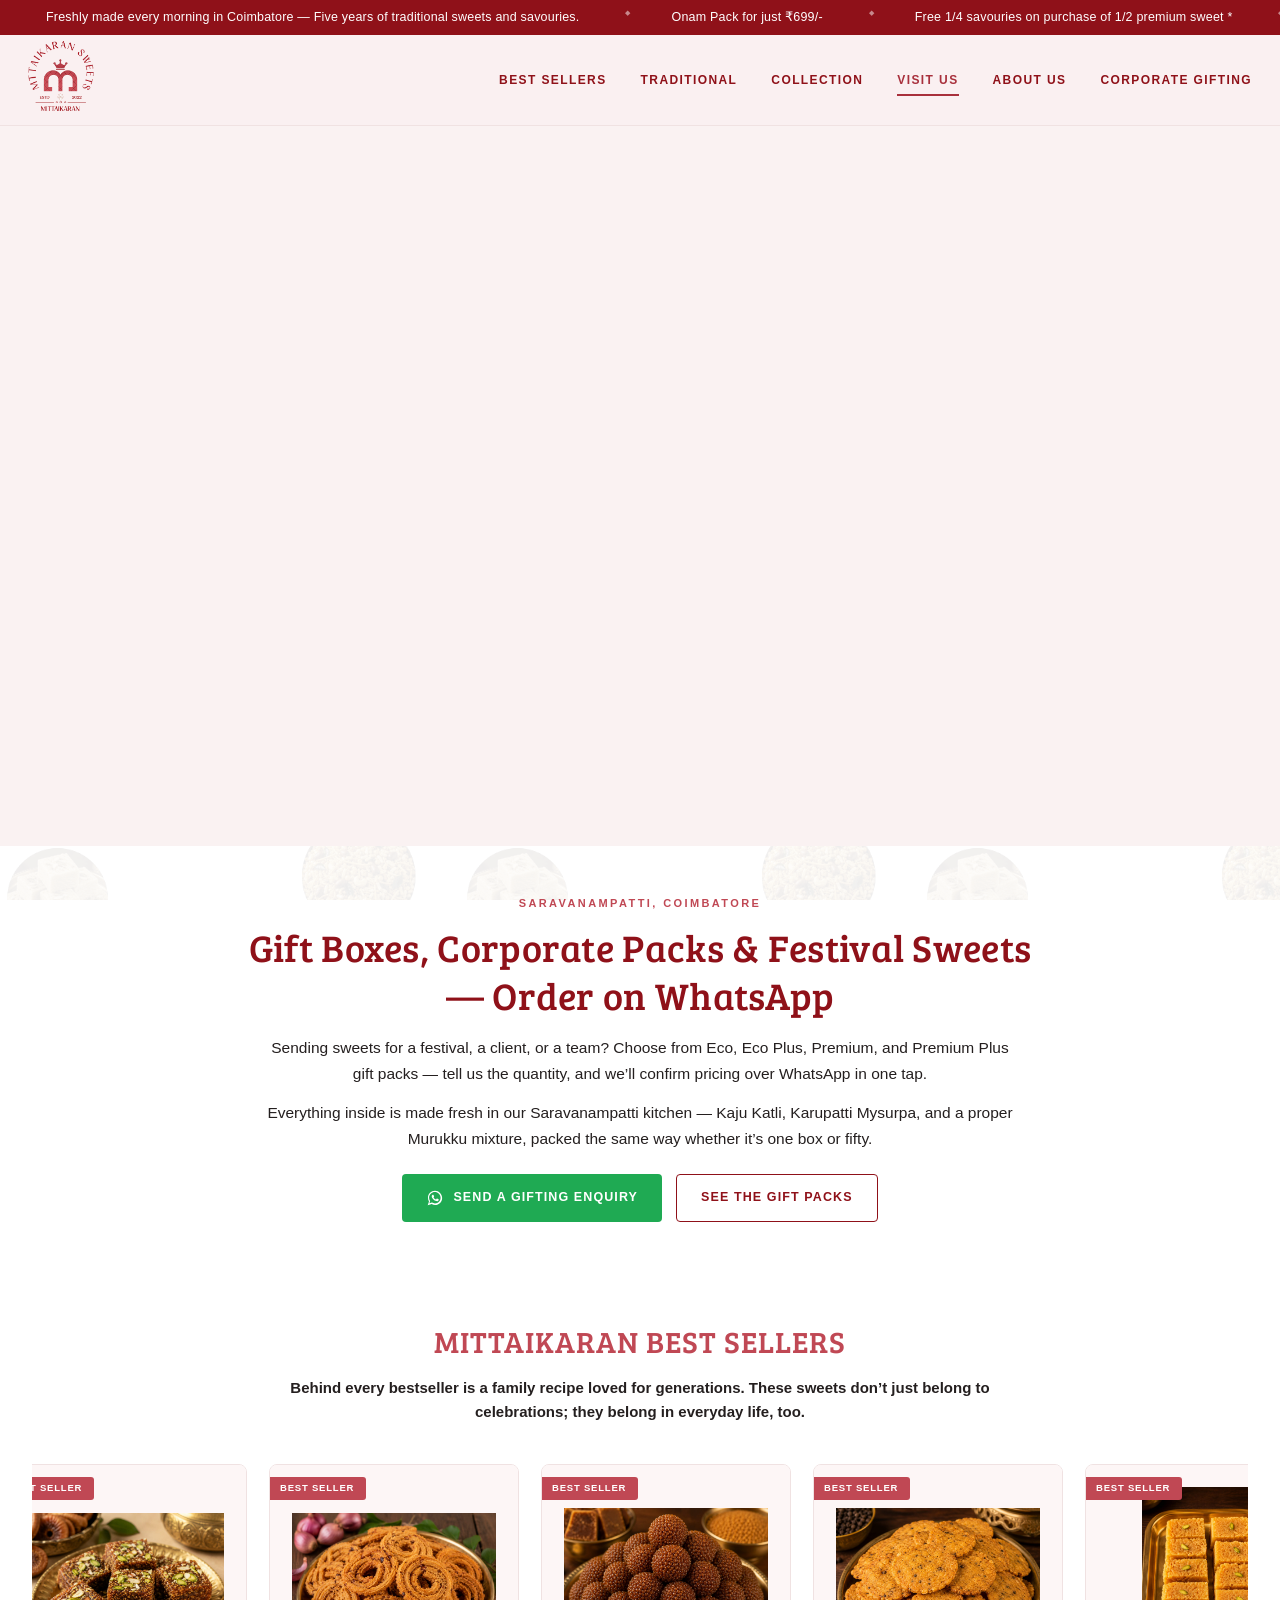
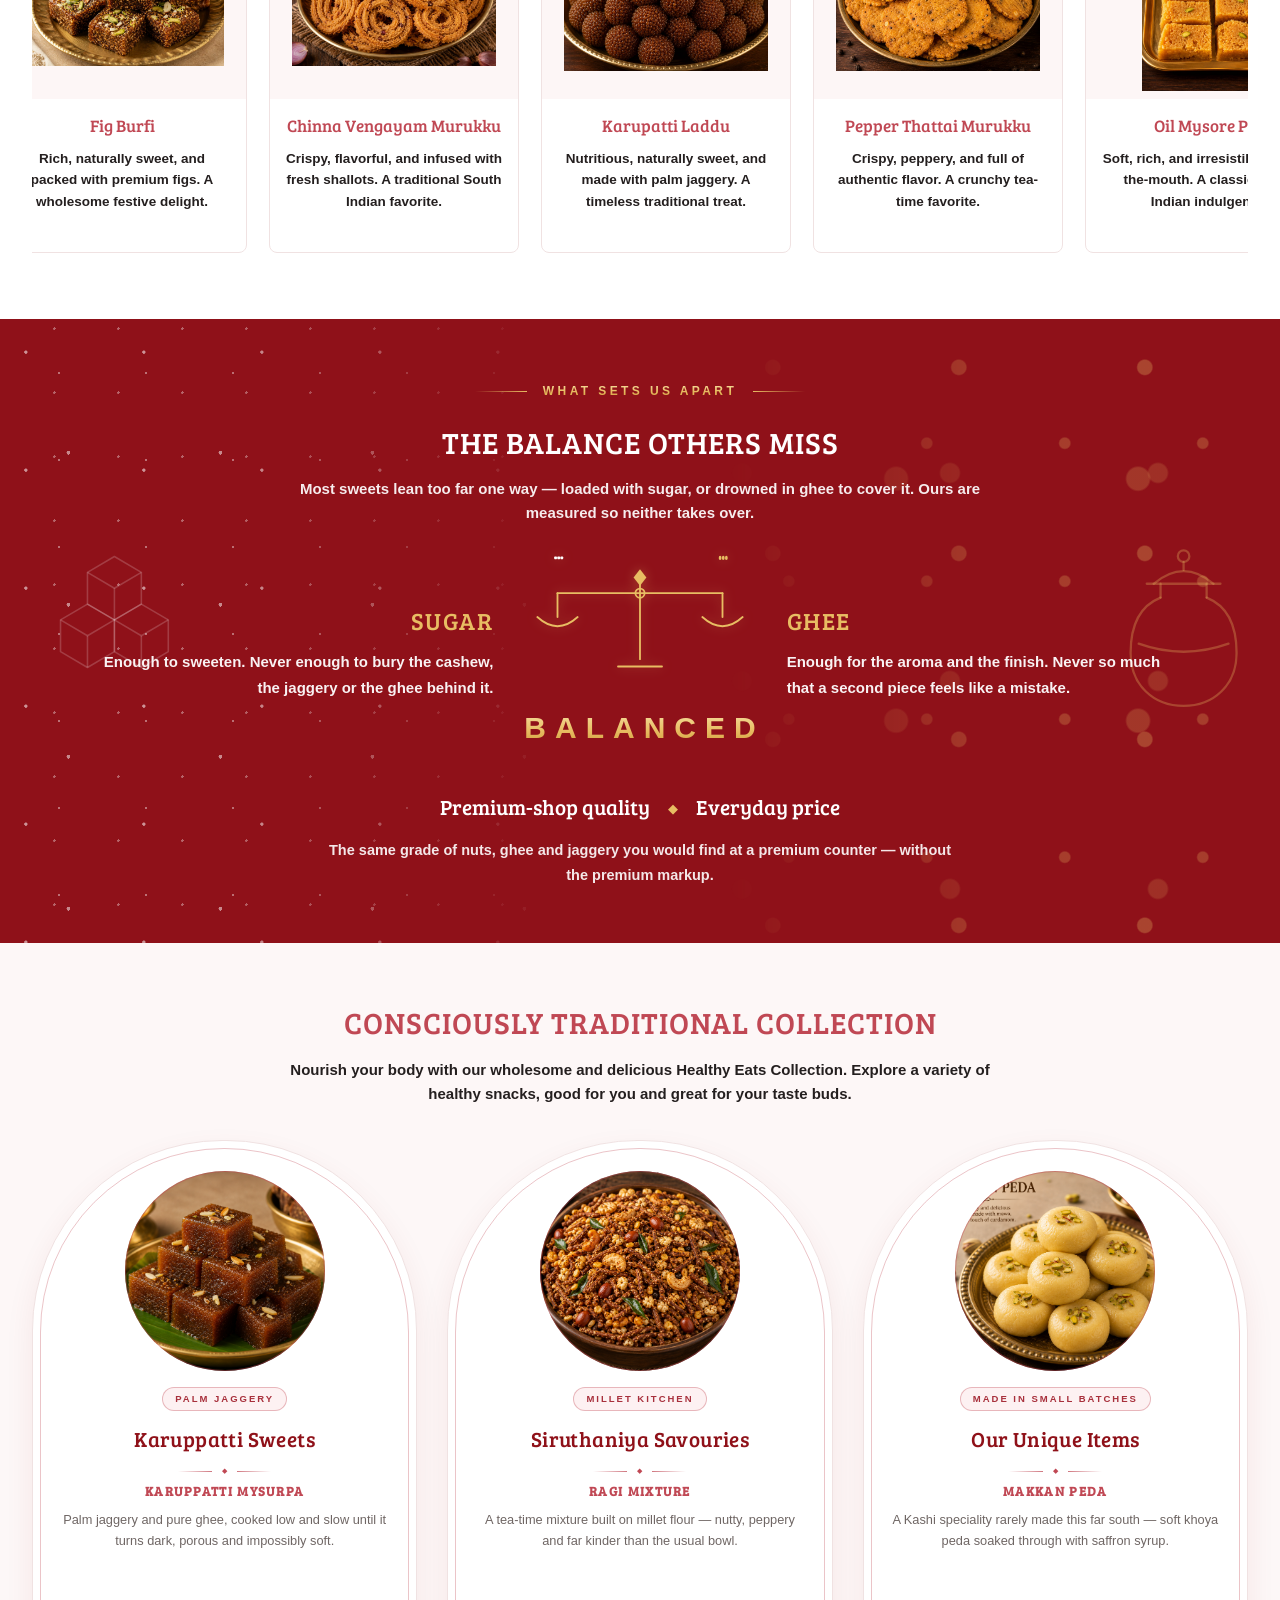
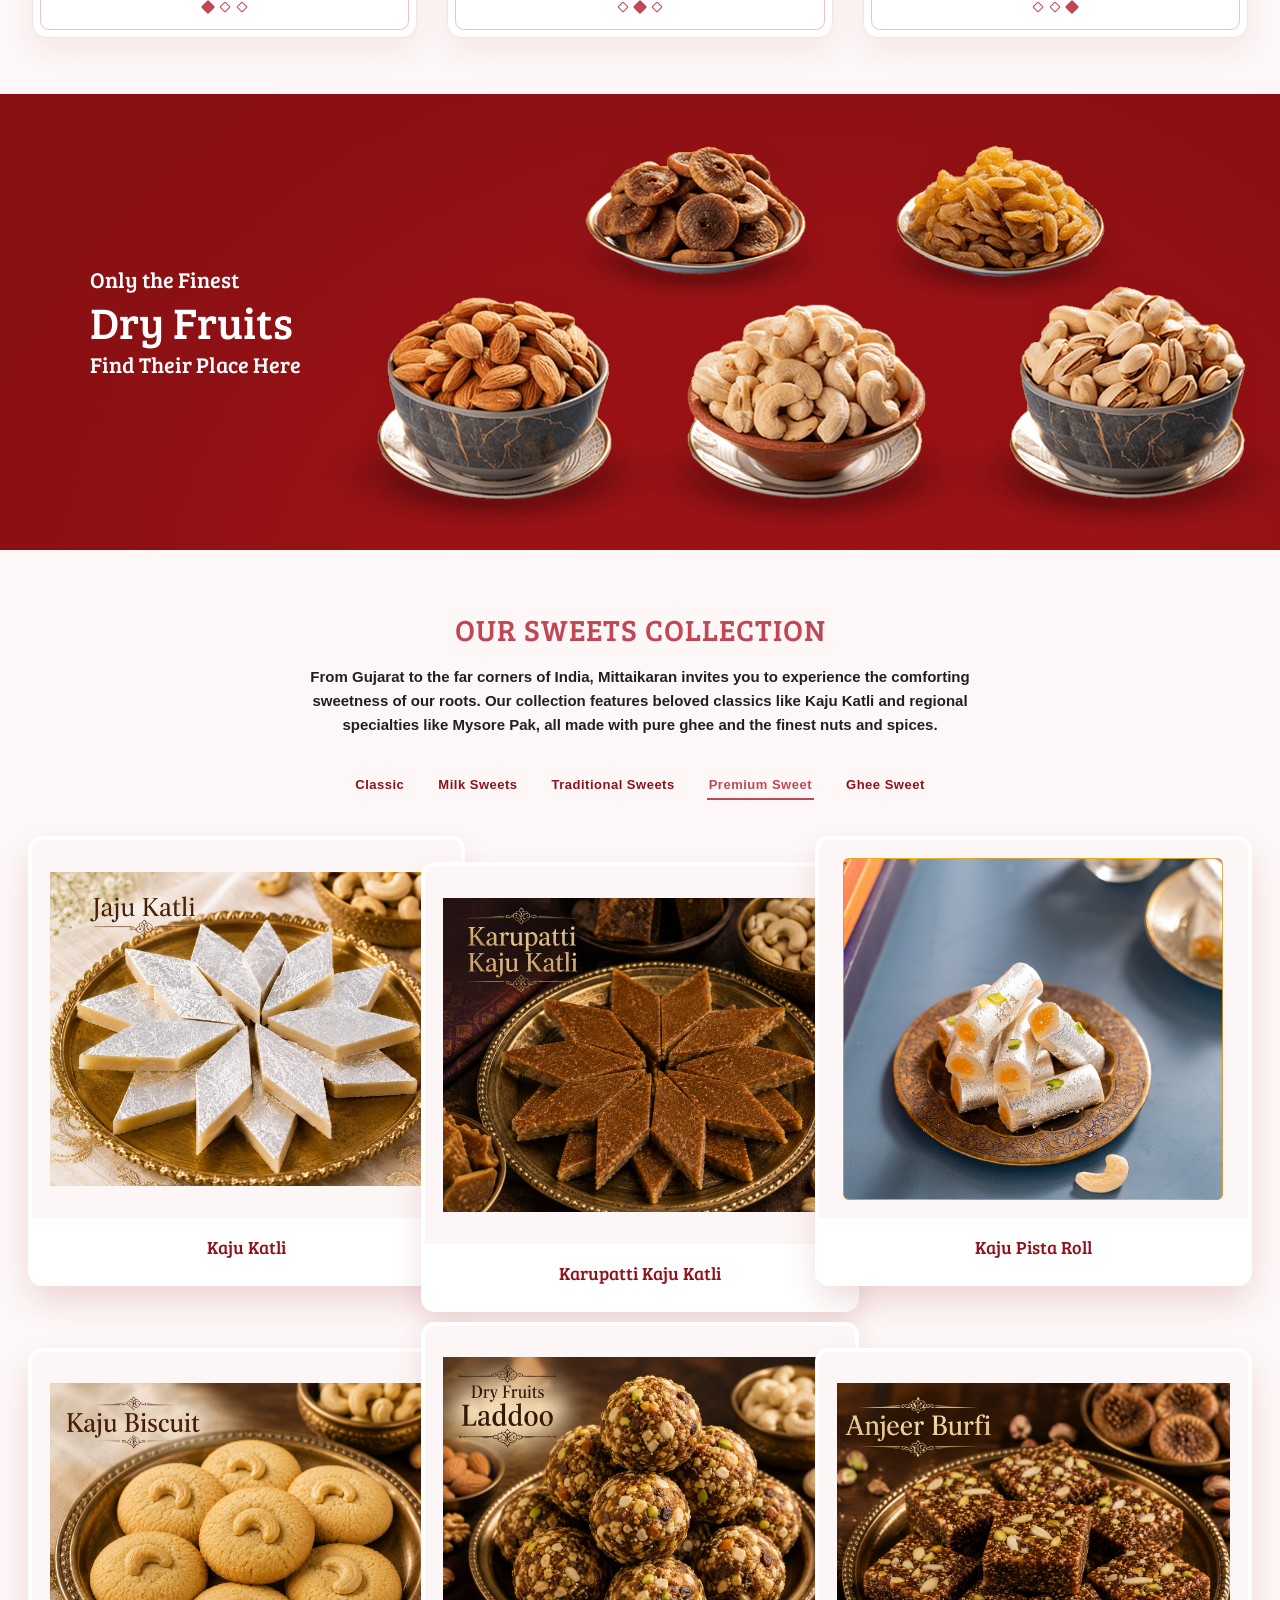
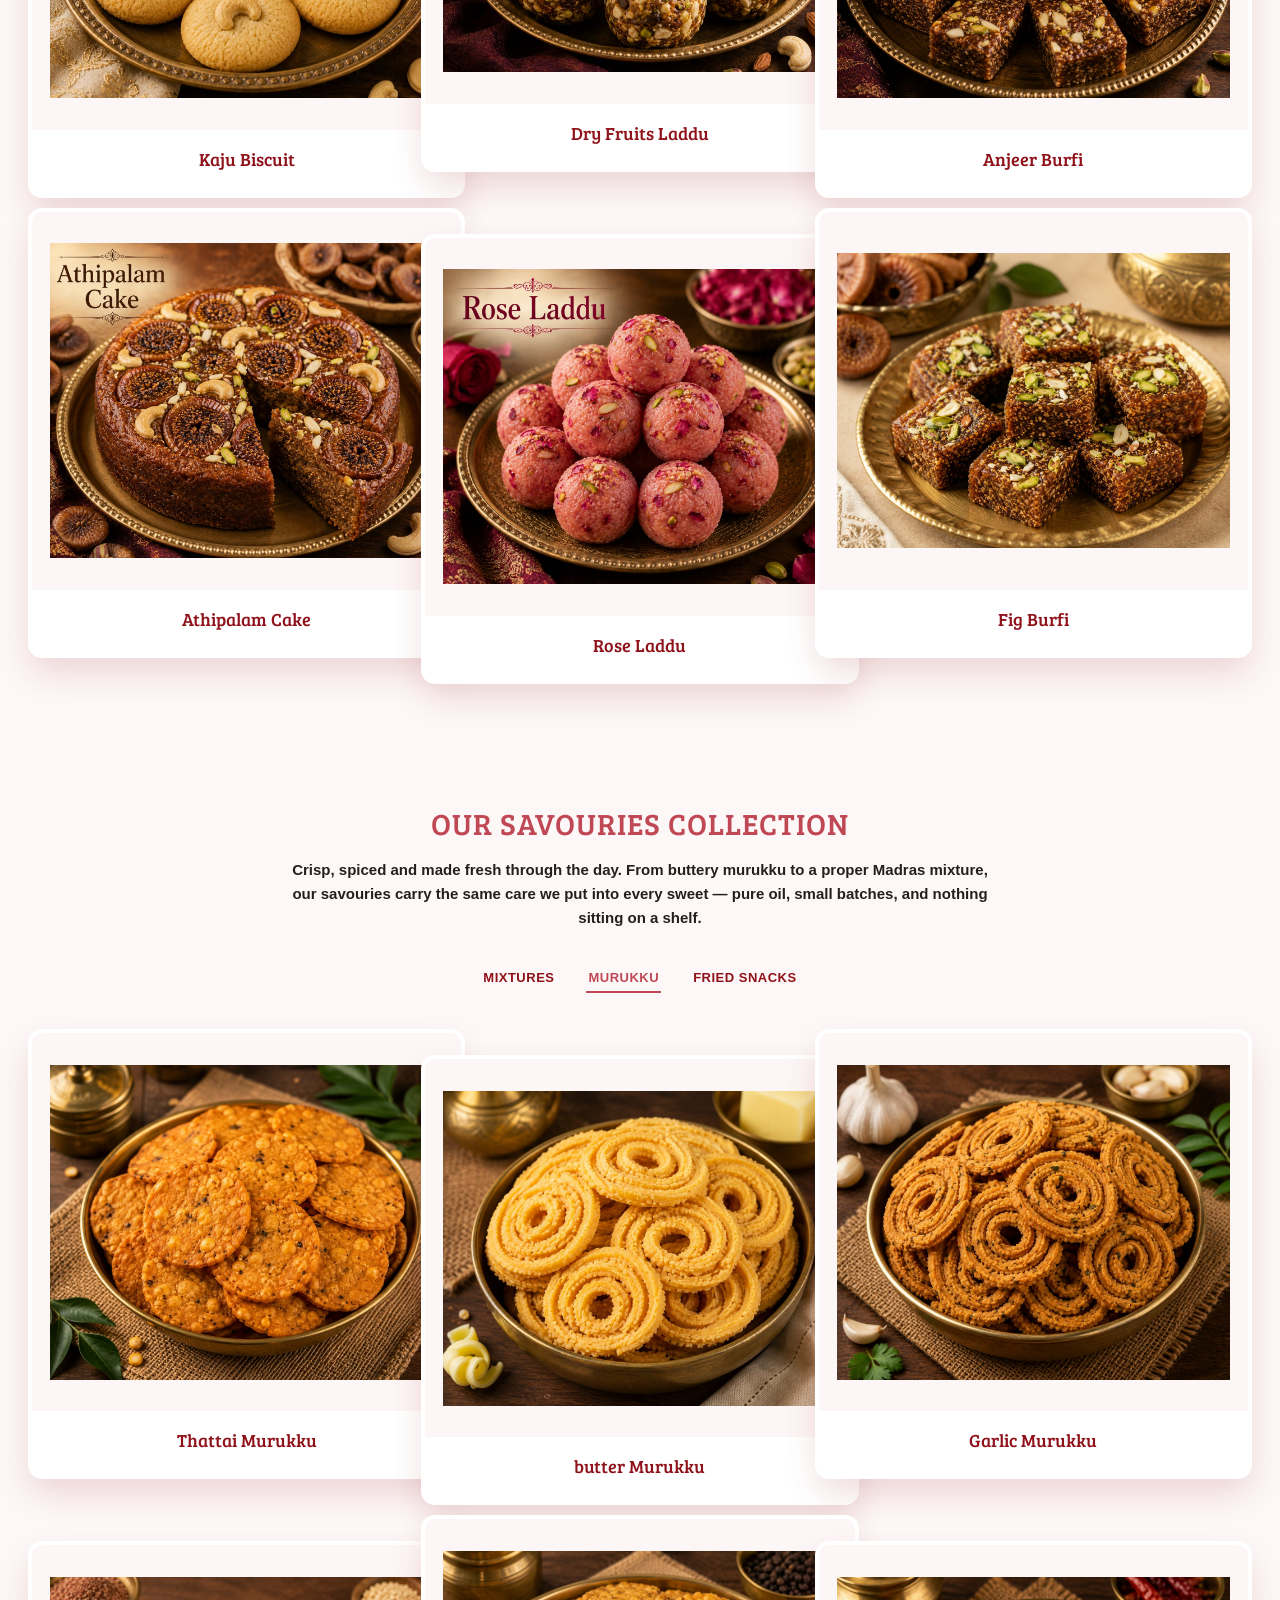
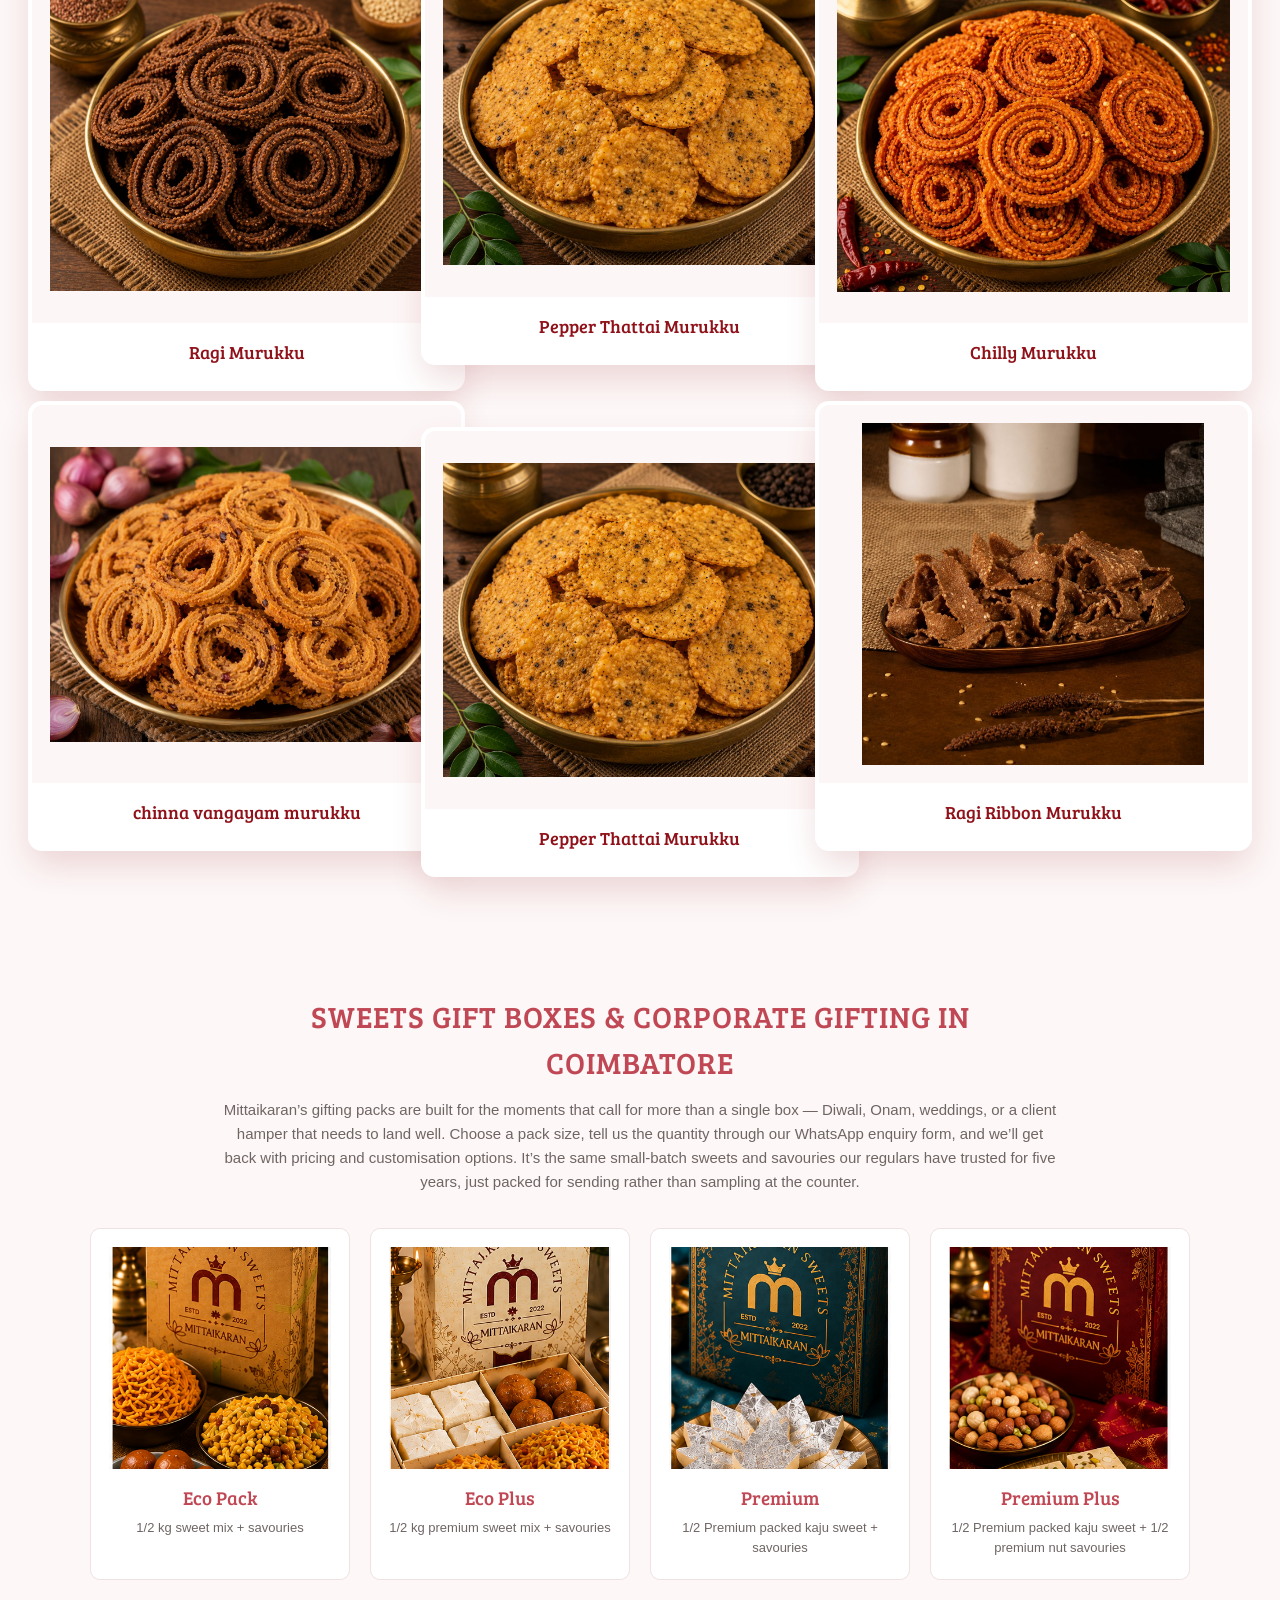
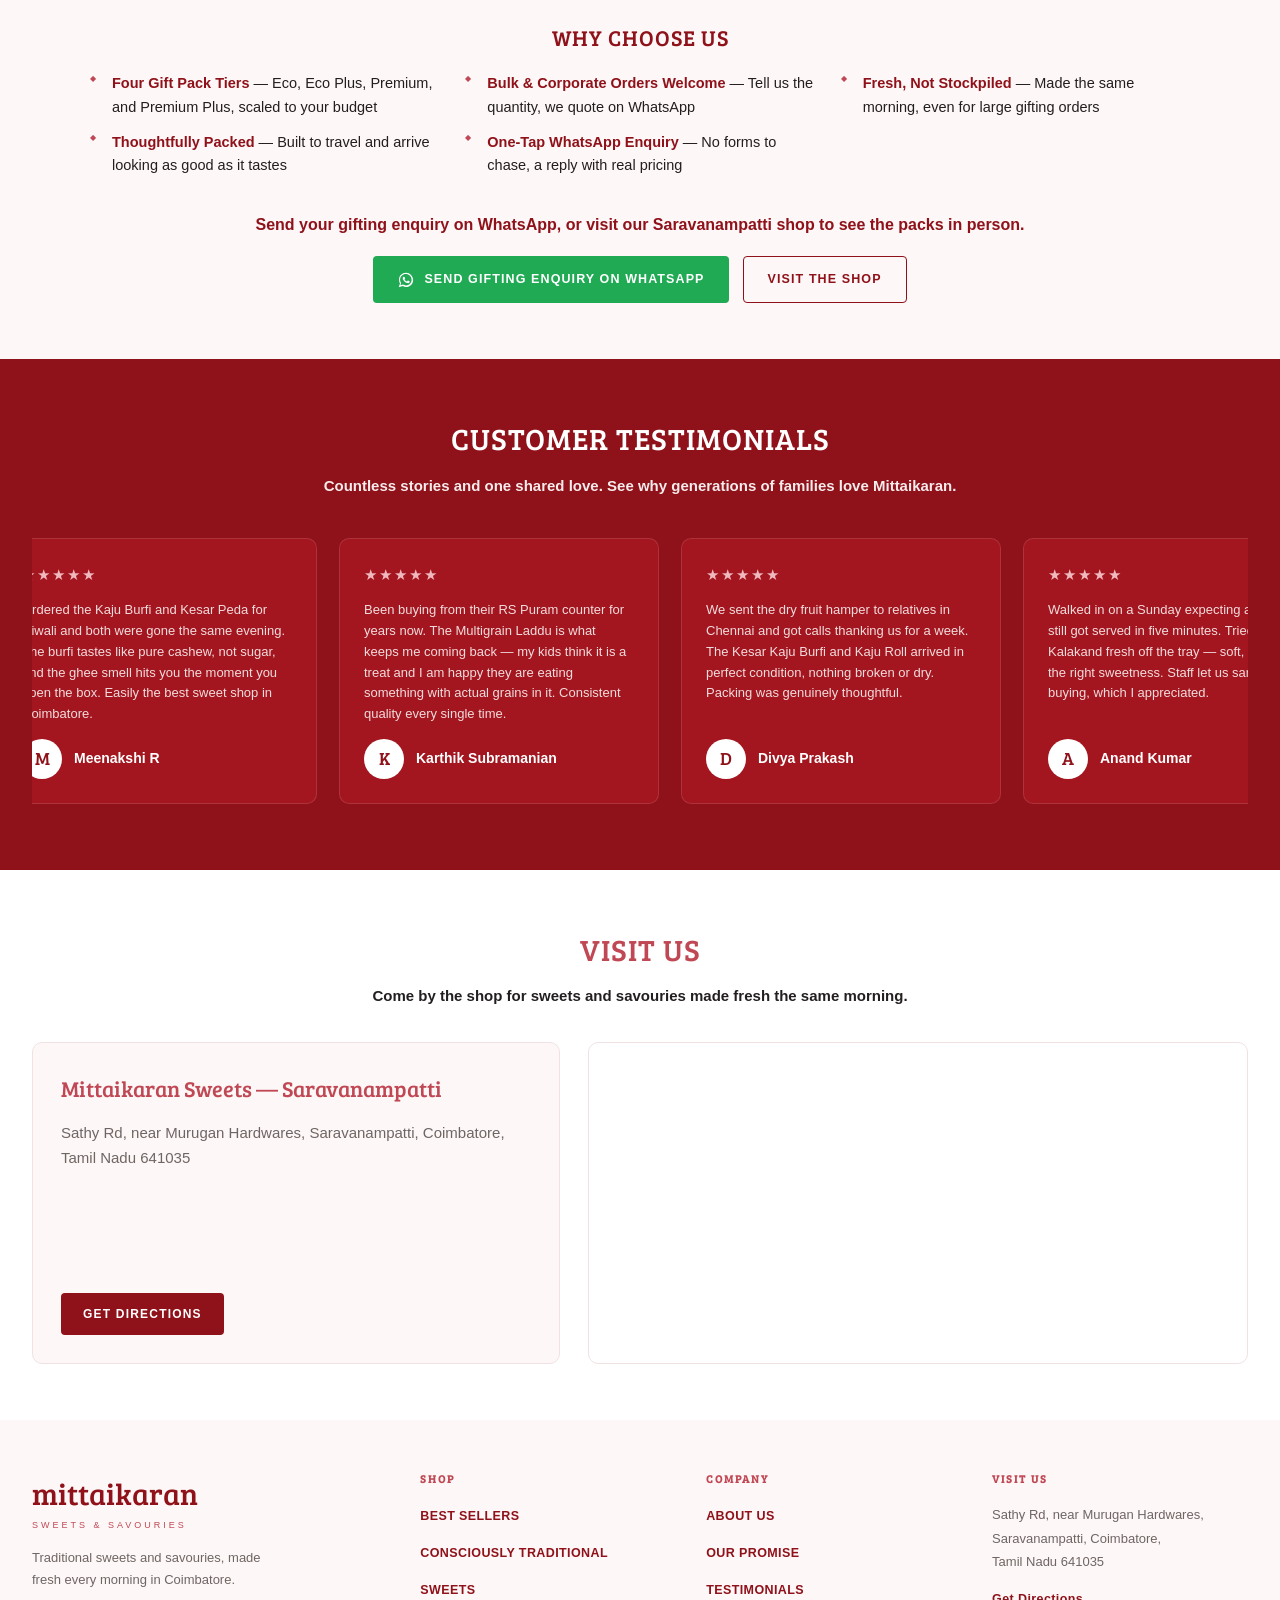
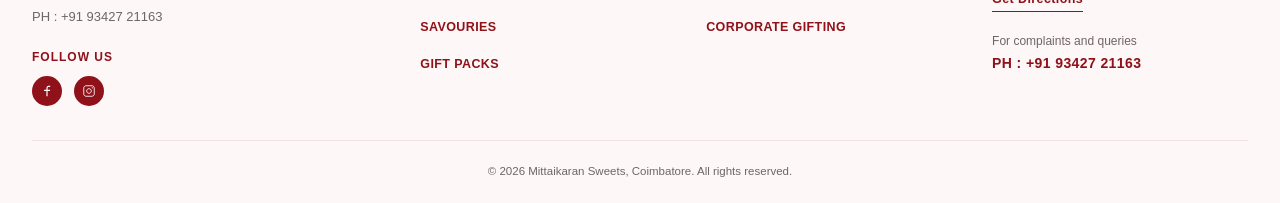
==== commit 064d74a4: "banner change" ====
--- a/index.html
+++ b/index.html
@@ -20,8 +20,8 @@
 <div class="site-head">
   <div class="announcement">
     <div class="announcement-track">
-      <div class="announcement-run"><span class="announcement-item">Freshly made every morning in Coimbatore — Ten years of traditional sweets and savouries.</span><span class="announcement-item">Onam Pack for just ₹699/-</span><span class="announcement-item">Free 1/4 savouries on purchase of 1/2 premium sweet *</span></div>
-      <div class="announcement-run" aria-hidden="true"><span class="announcement-item">Freshly made every morning in Coimbatore — Ten years of traditional sweets and savouries.</span><span class="announcement-item">Onam Pack for just ₹699/-</span><span class="announcement-item">Free 1/4 savouries on purchase of 1/2 premium sweet *</span></div>
+      <div class="announcement-run"><span class="announcement-item">Freshly made every morning in Coimbatore — Five years of traditional sweets and savouries.</span><span class="announcement-item">Onam Pack for just ₹699/-</span><span class="announcement-item">Free 1/4 savouries on purchase of 1/2 premium sweet *</span></div>
+      <div class="announcement-run" aria-hidden="true"><span class="announcement-item">Freshly made every morning in Coimbatore — Five years of traditional sweets and savouries.</span><span class="announcement-item">Onam Pack for just ₹699/-</span><span class="announcement-item">Free 1/4 savouries on purchase of 1/2 premium sweet *</span></div>
     </div>
   </div>
   <header class="header">
@@ -379,7 +379,7 @@
   <div class="container">
     <div class="section-head">
       <h2>Sweets Gift Boxes &amp; Corporate Gifting in Coimbatore</h2>
-      <p>Mittaikaran’s gifting packs are built for the moments that call for more than a single box — Diwali, Onam, weddings, or a client hamper that needs to land well. Choose a pack size, tell us the quantity through our WhatsApp enquiry form, and we’ll get back with pricing and customisation options. It’s the same small-batch sweets and savouries our regulars have trusted for ten years, just packed for sending rather than sampling at the counter.</p>
+      <p>Mittaikaran’s gifting packs are built for the moments that call for more than a single box — Diwali, Onam, weddings, or a client hamper that needs to land well. Choose a pack size, tell us the quantity through our WhatsApp enquiry form, and we’ll get back with pricing and customisation options. It’s the same small-batch sweets and savouries our regulars have trusted for five years, just packed for sending rather than sampling at the counter.</p>
     </div>
     <div class="gift-tiers">
       <a class="gift-tier" href="corporate-gifting/">
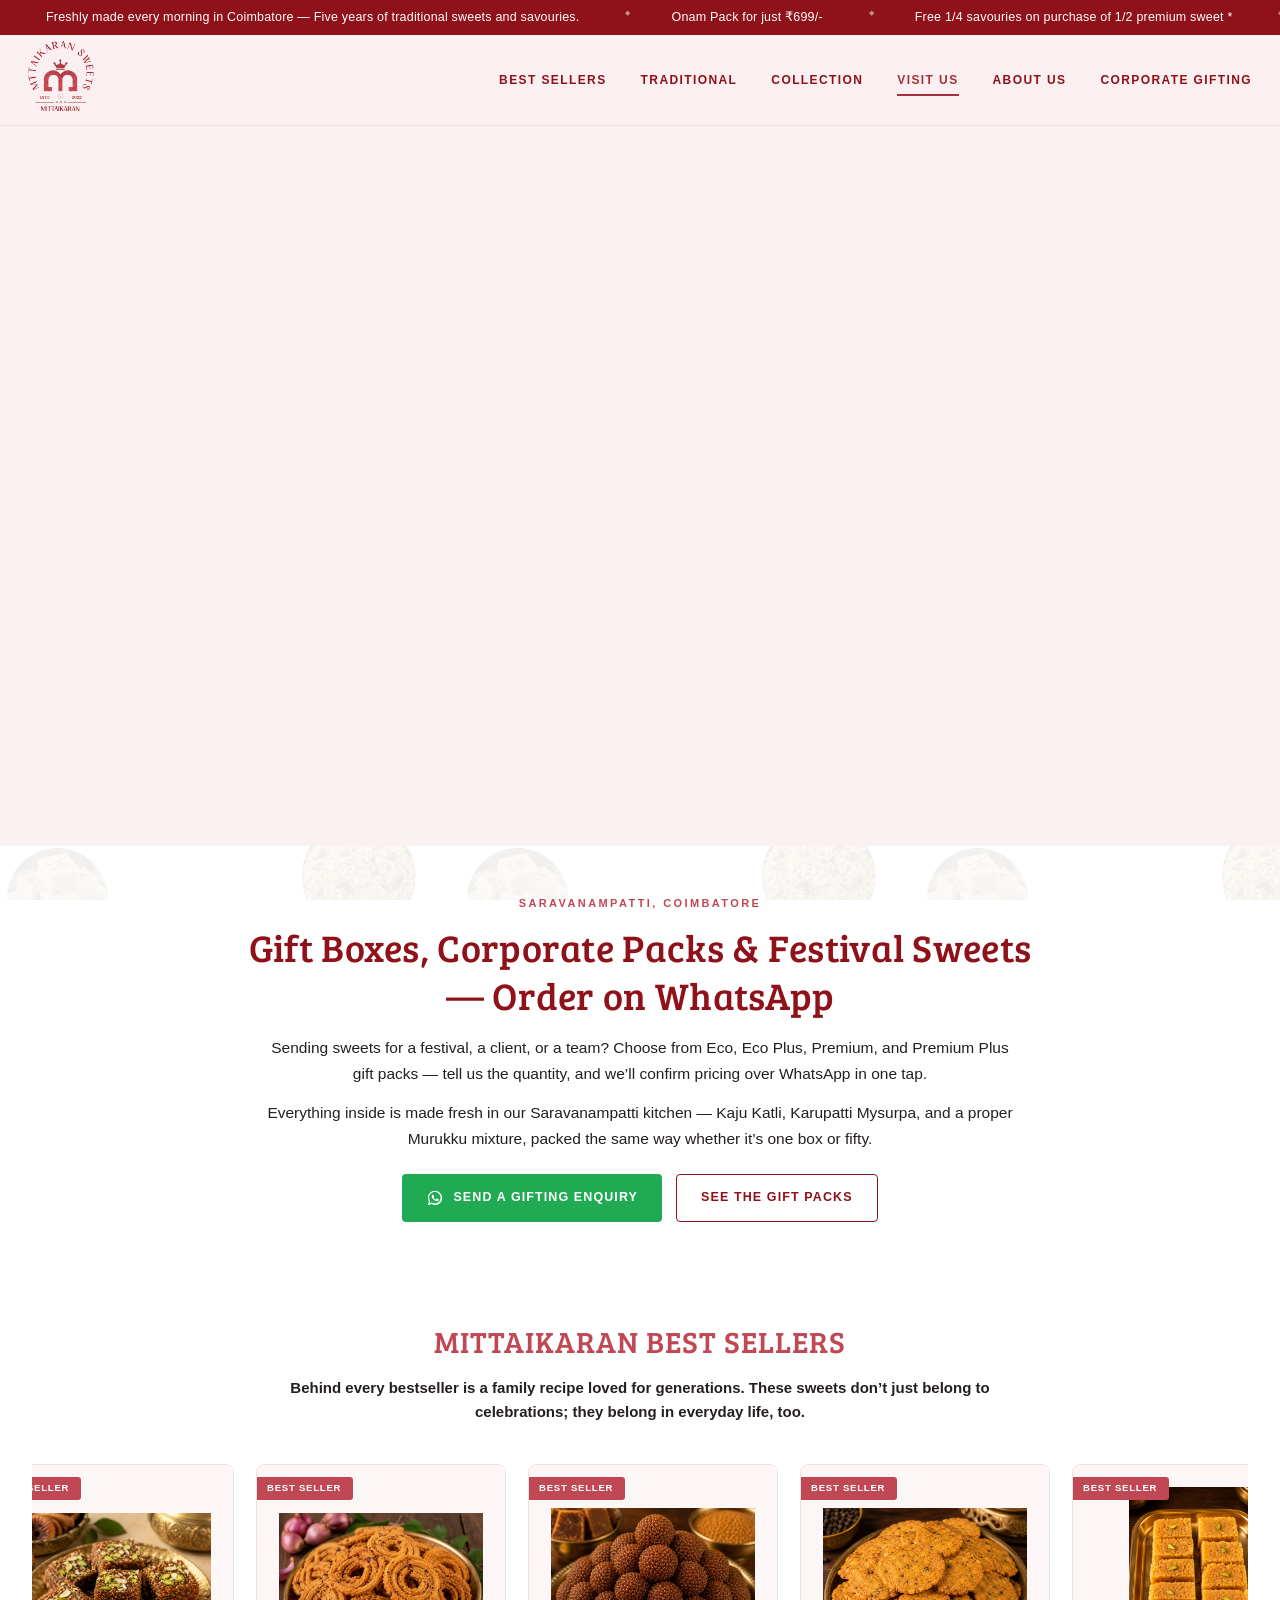
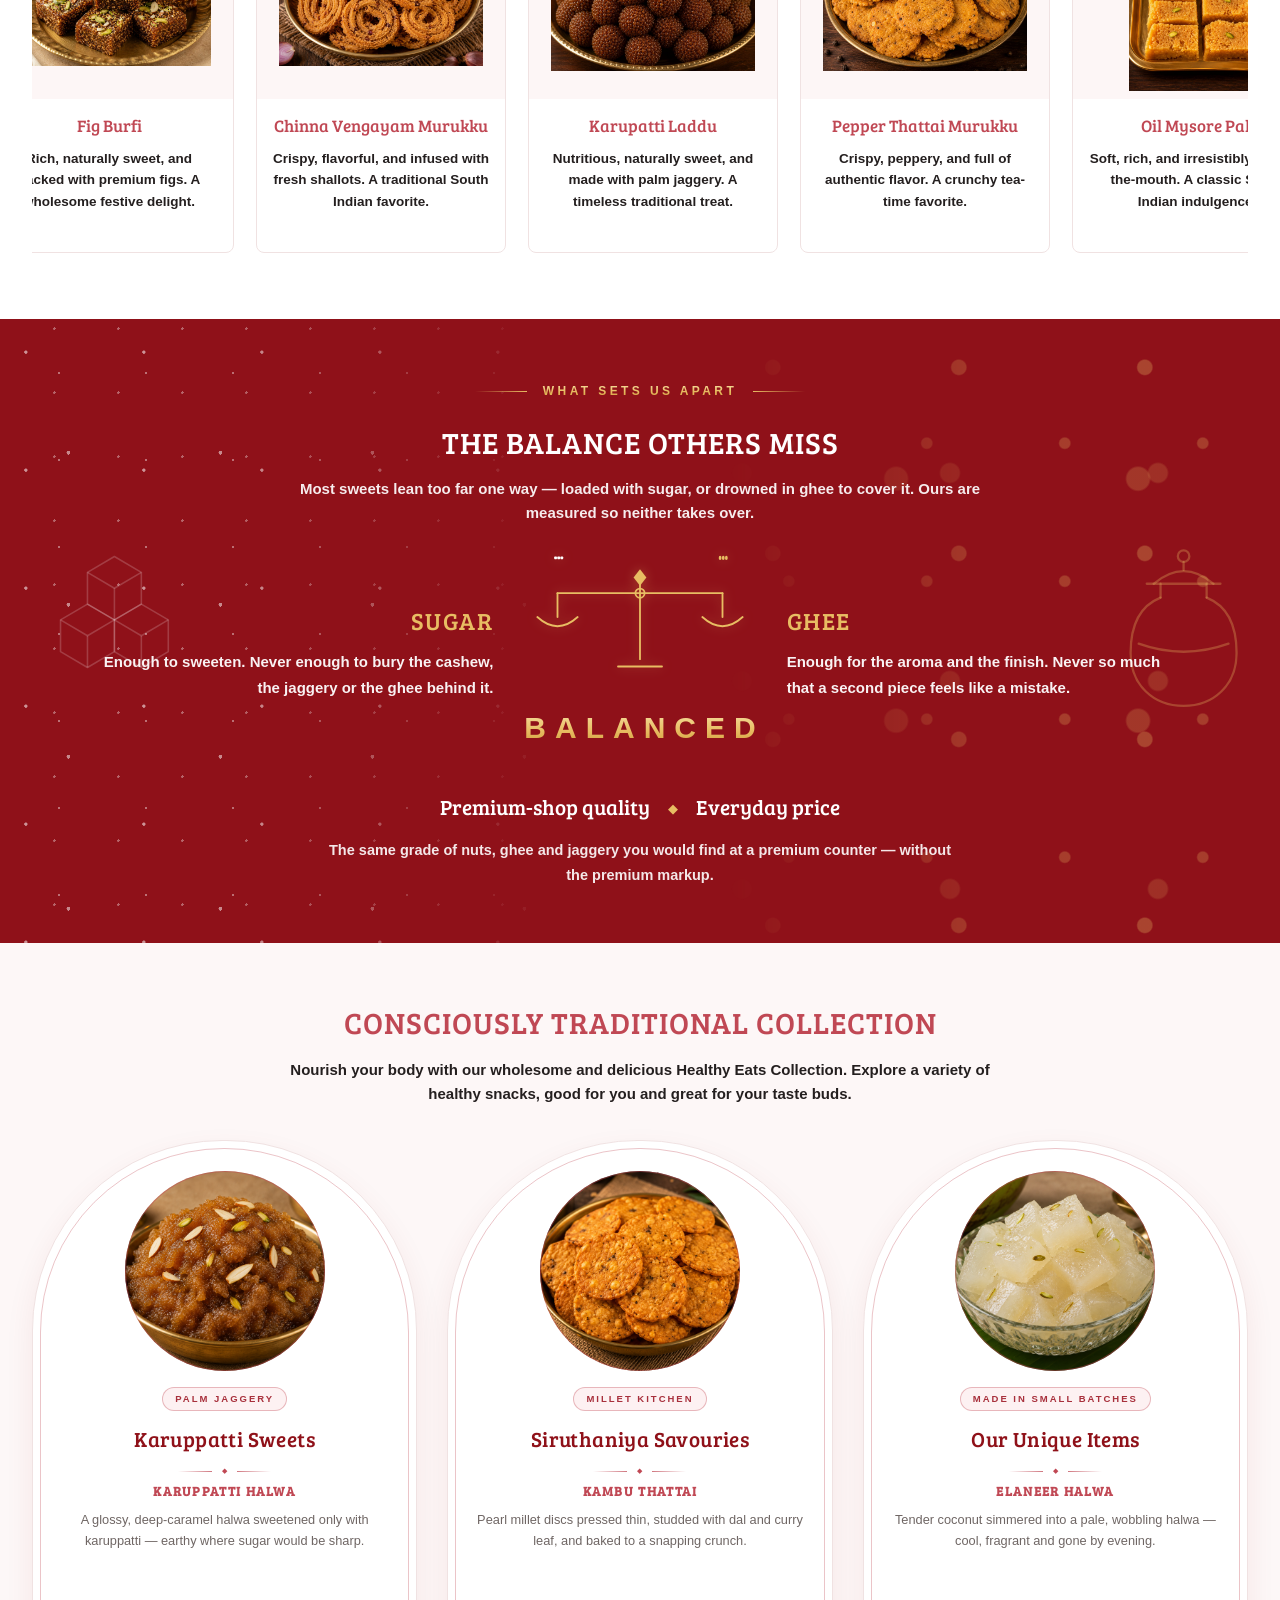
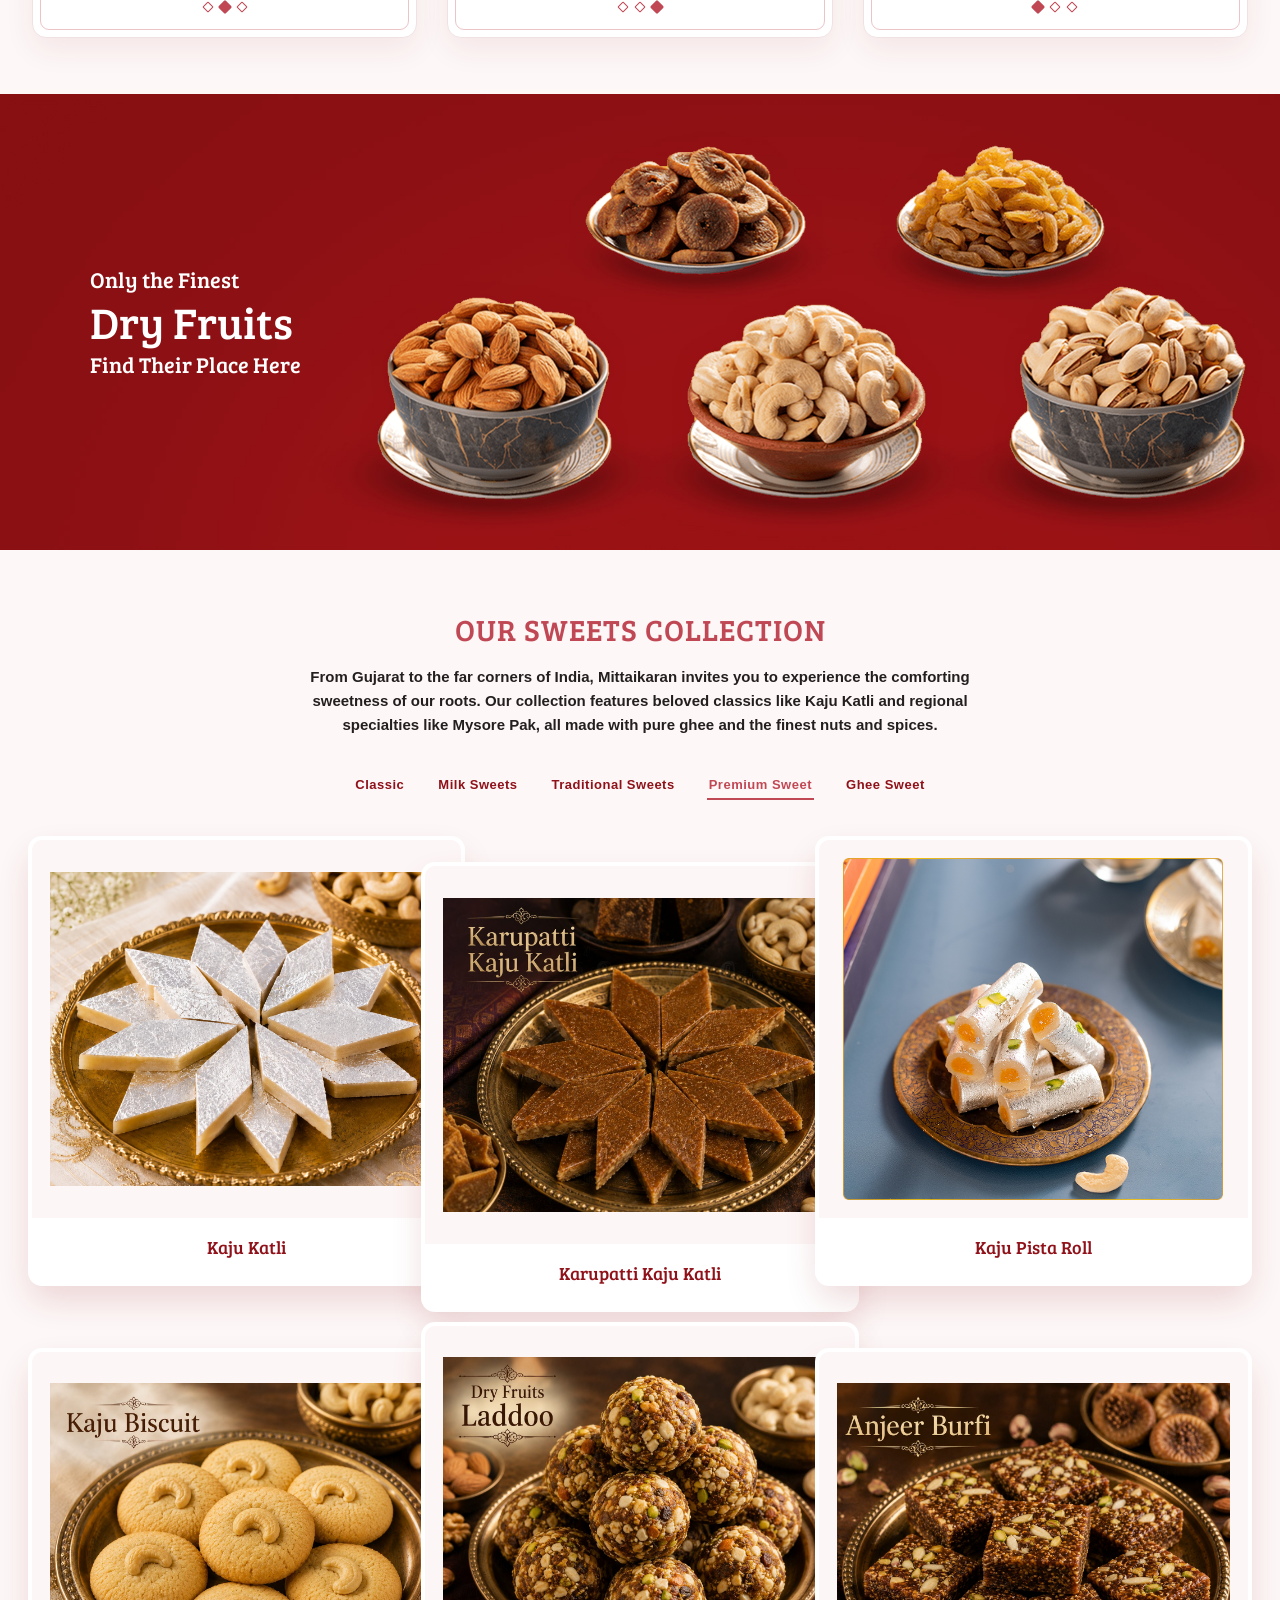
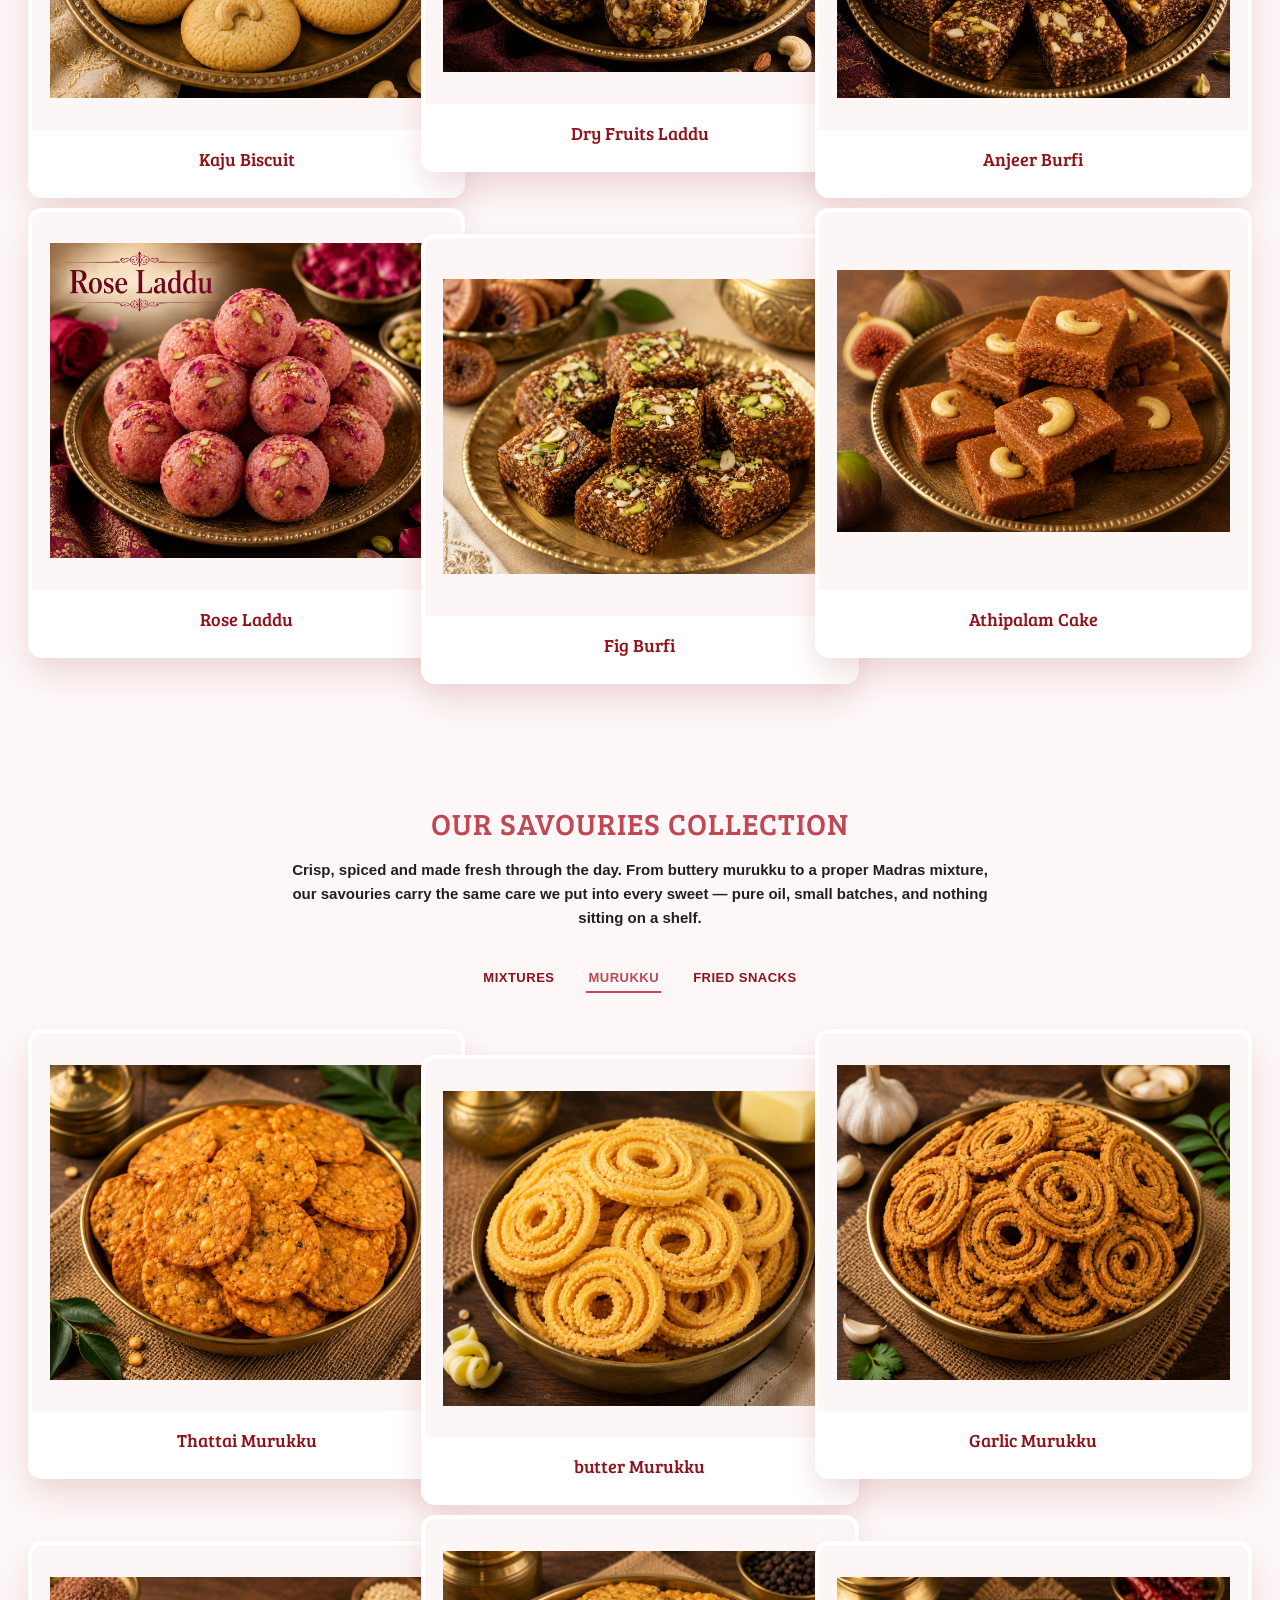
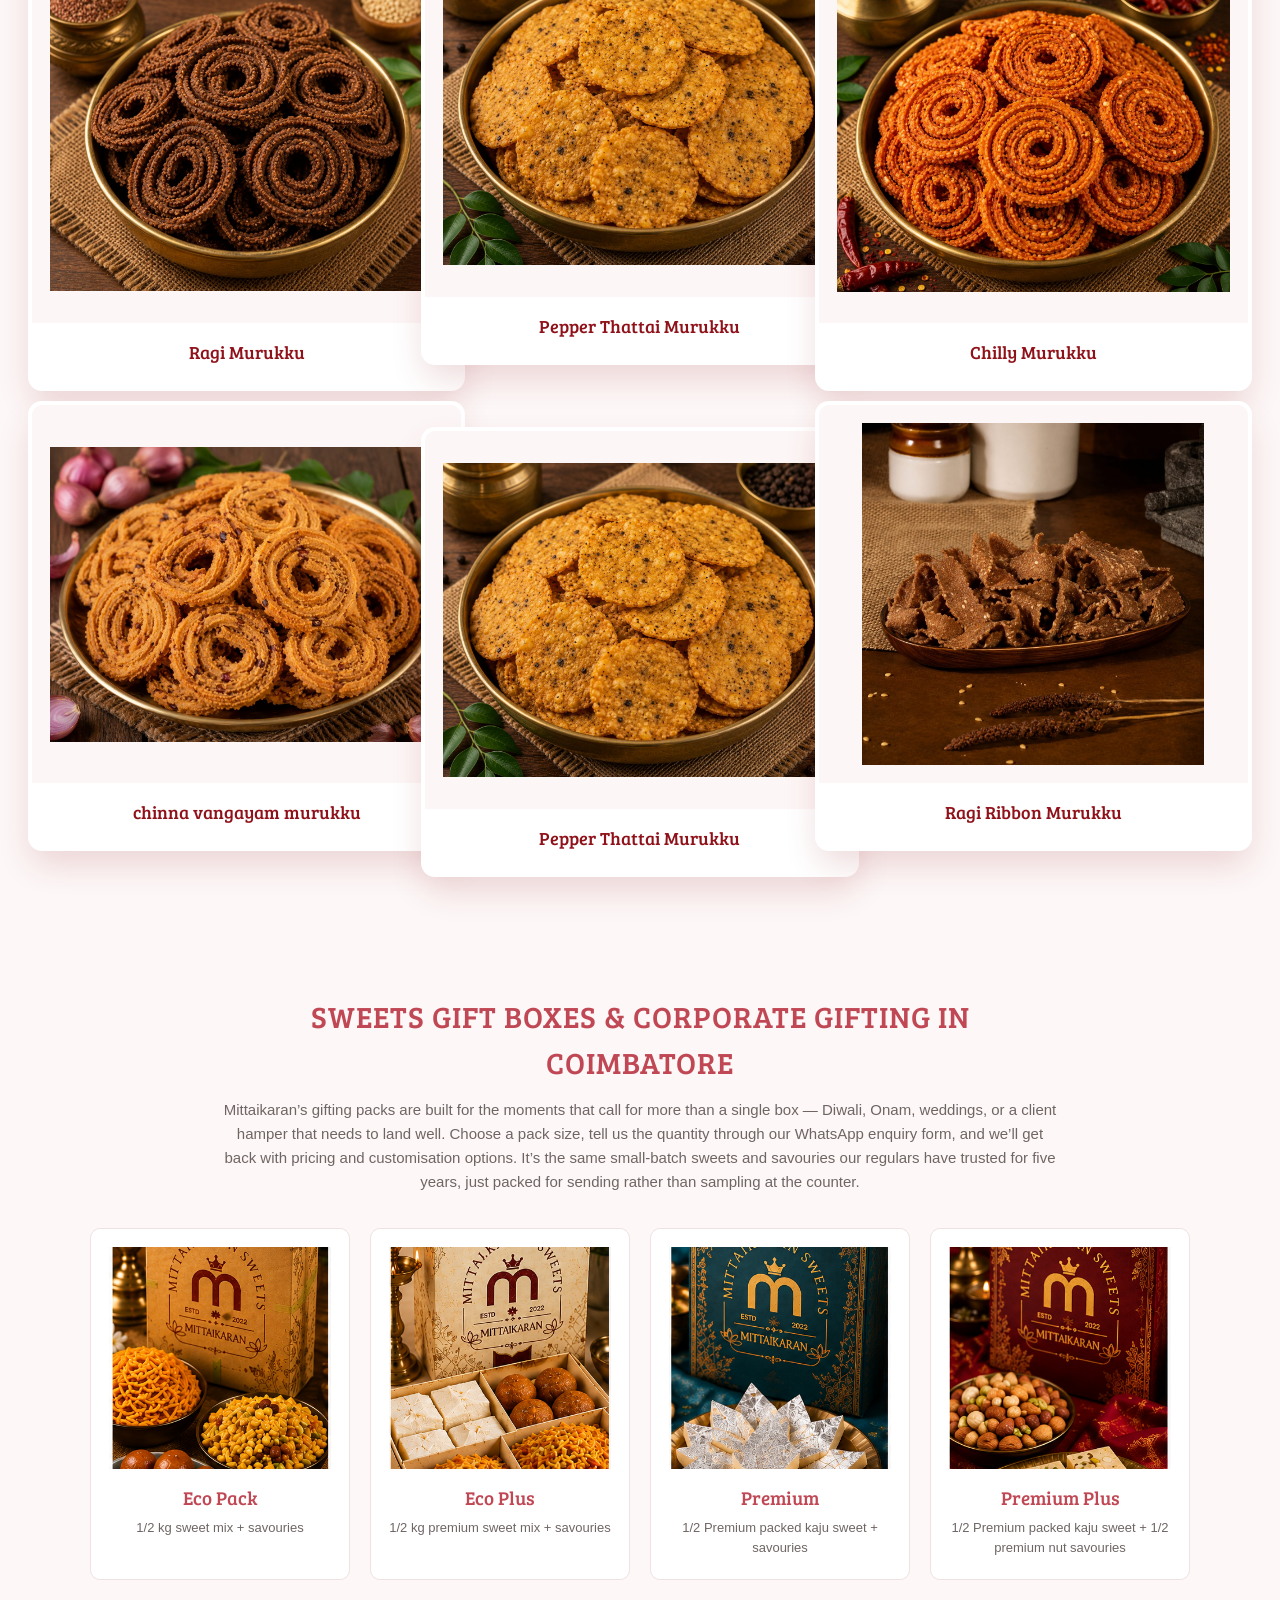
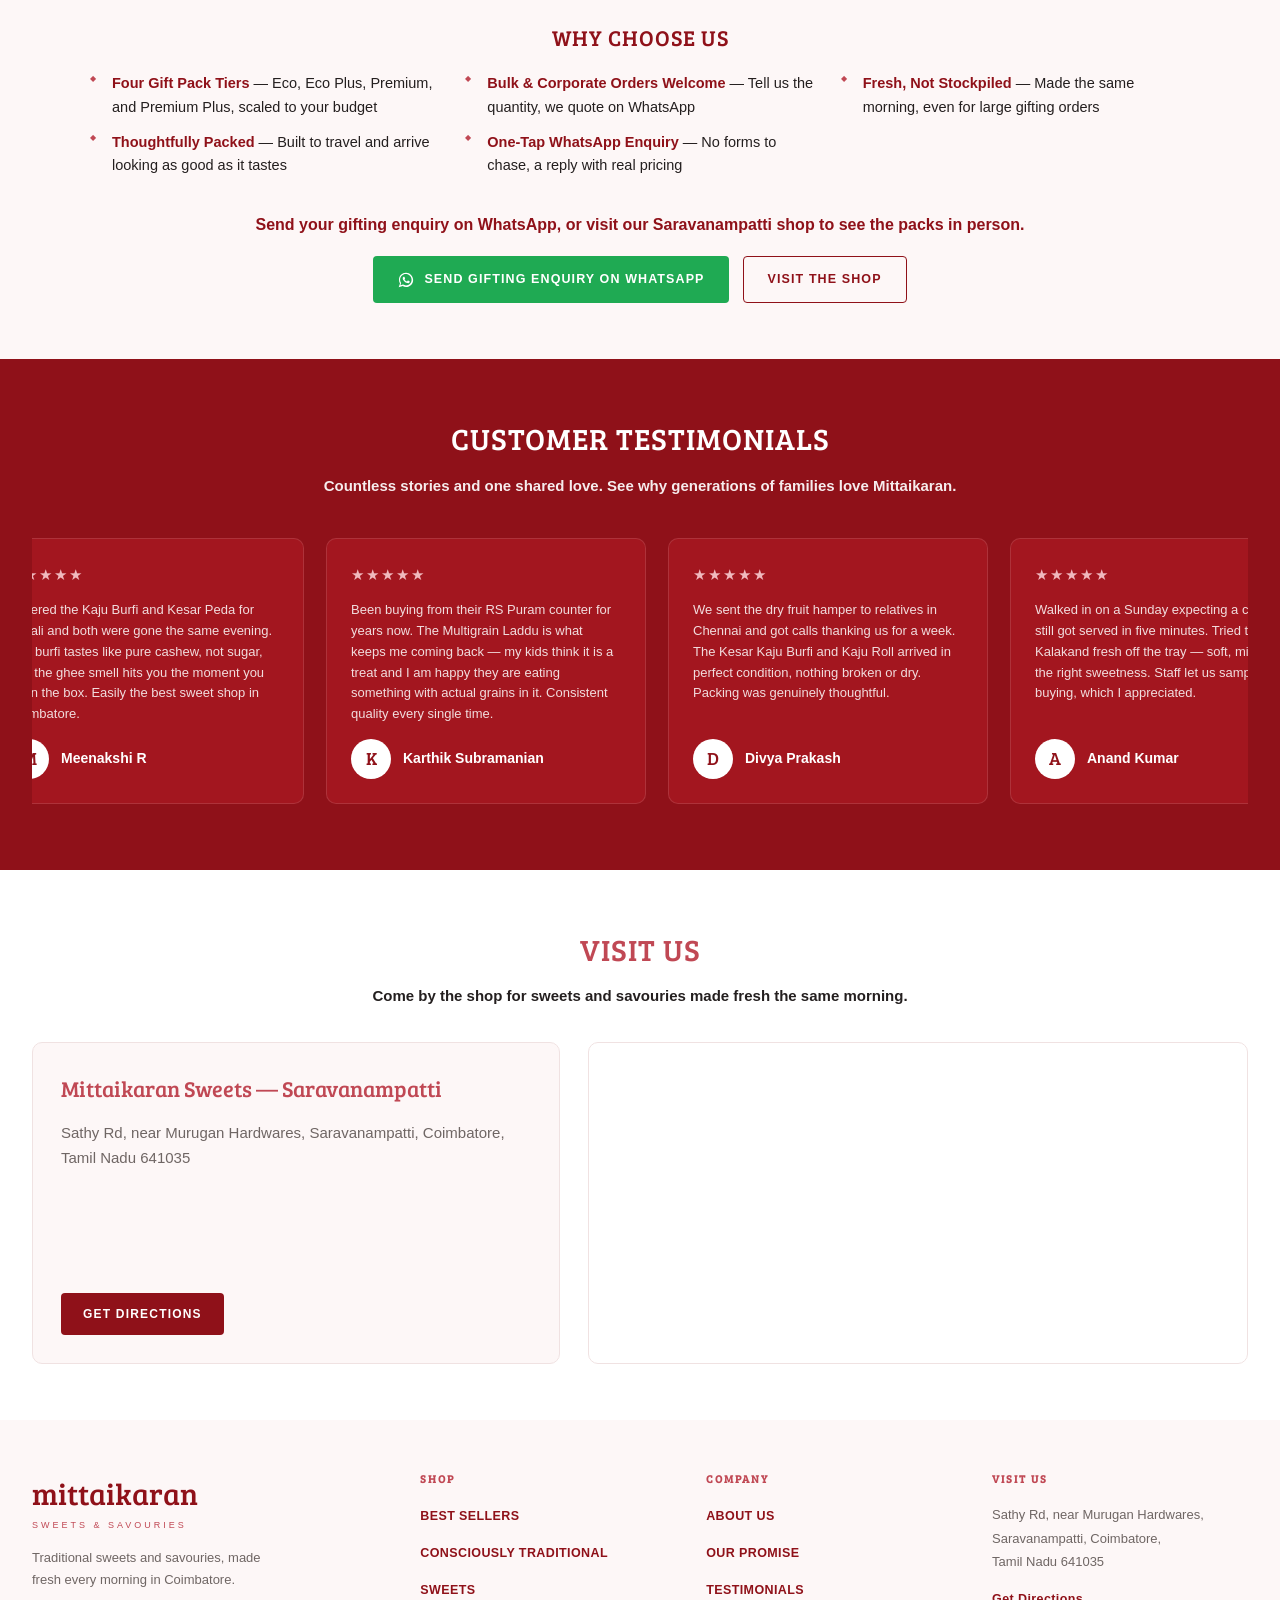
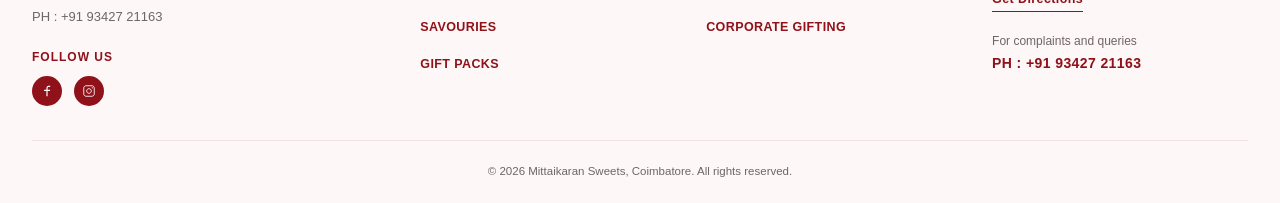
==== commit c81e3812: "image change" ====
--- a/index.html
+++ b/index.html
@@ -288,9 +288,6 @@
       <div class="img-wrap"><img src="images/uploads/anjeer-burfi-1785840986377.jpg" alt="Anjeer Burfi" loading="lazy" /></div>
       <h3>Anjeer Burfi</h3>
     </article><article class="coll-card" data-tab="Premium Sweet" style="--z:19">
-      <div class="img-wrap"><img src="images/uploads/athipalam-cake-1785841014625.jpg" alt="Athipalam Cake" loading="lazy" /></div>
-      <h3>Athipalam Cake</h3>
-    </article><article class="coll-card" data-tab="Premium Sweet" style="--z:20">
       <div class="img-wrap"><img src="images/uploads/roseladdu-1785841039506.jpg" alt="Rose Laddu" loading="lazy" /></div>
       <h3>Rose Laddu</h3>
     </article><article class="coll-card" data-tab="Ghee Sweet" style="--z:21" hidden>
@@ -314,6 +311,9 @@
     </article><article class="coll-card" data-tab="Classic" style="--z:27" hidden>
       <div class="img-wrap"><img src="images/uploads/oil-mysurpa.jpg" alt="Oil Mysurpa" loading="lazy" /></div>
       <h3>Oil Mysurpa</h3>
+    </article><article class="coll-card" data-tab="Premium Sweet" style="--z:28">
+      <div class="img-wrap"><img src="images/products/athipalam%20cake.png" alt="Athipalam Cake" loading="lazy" /></div>
+      <h3>Athipalam Cake</h3>
     </article></div>
   </div>
 </section>
